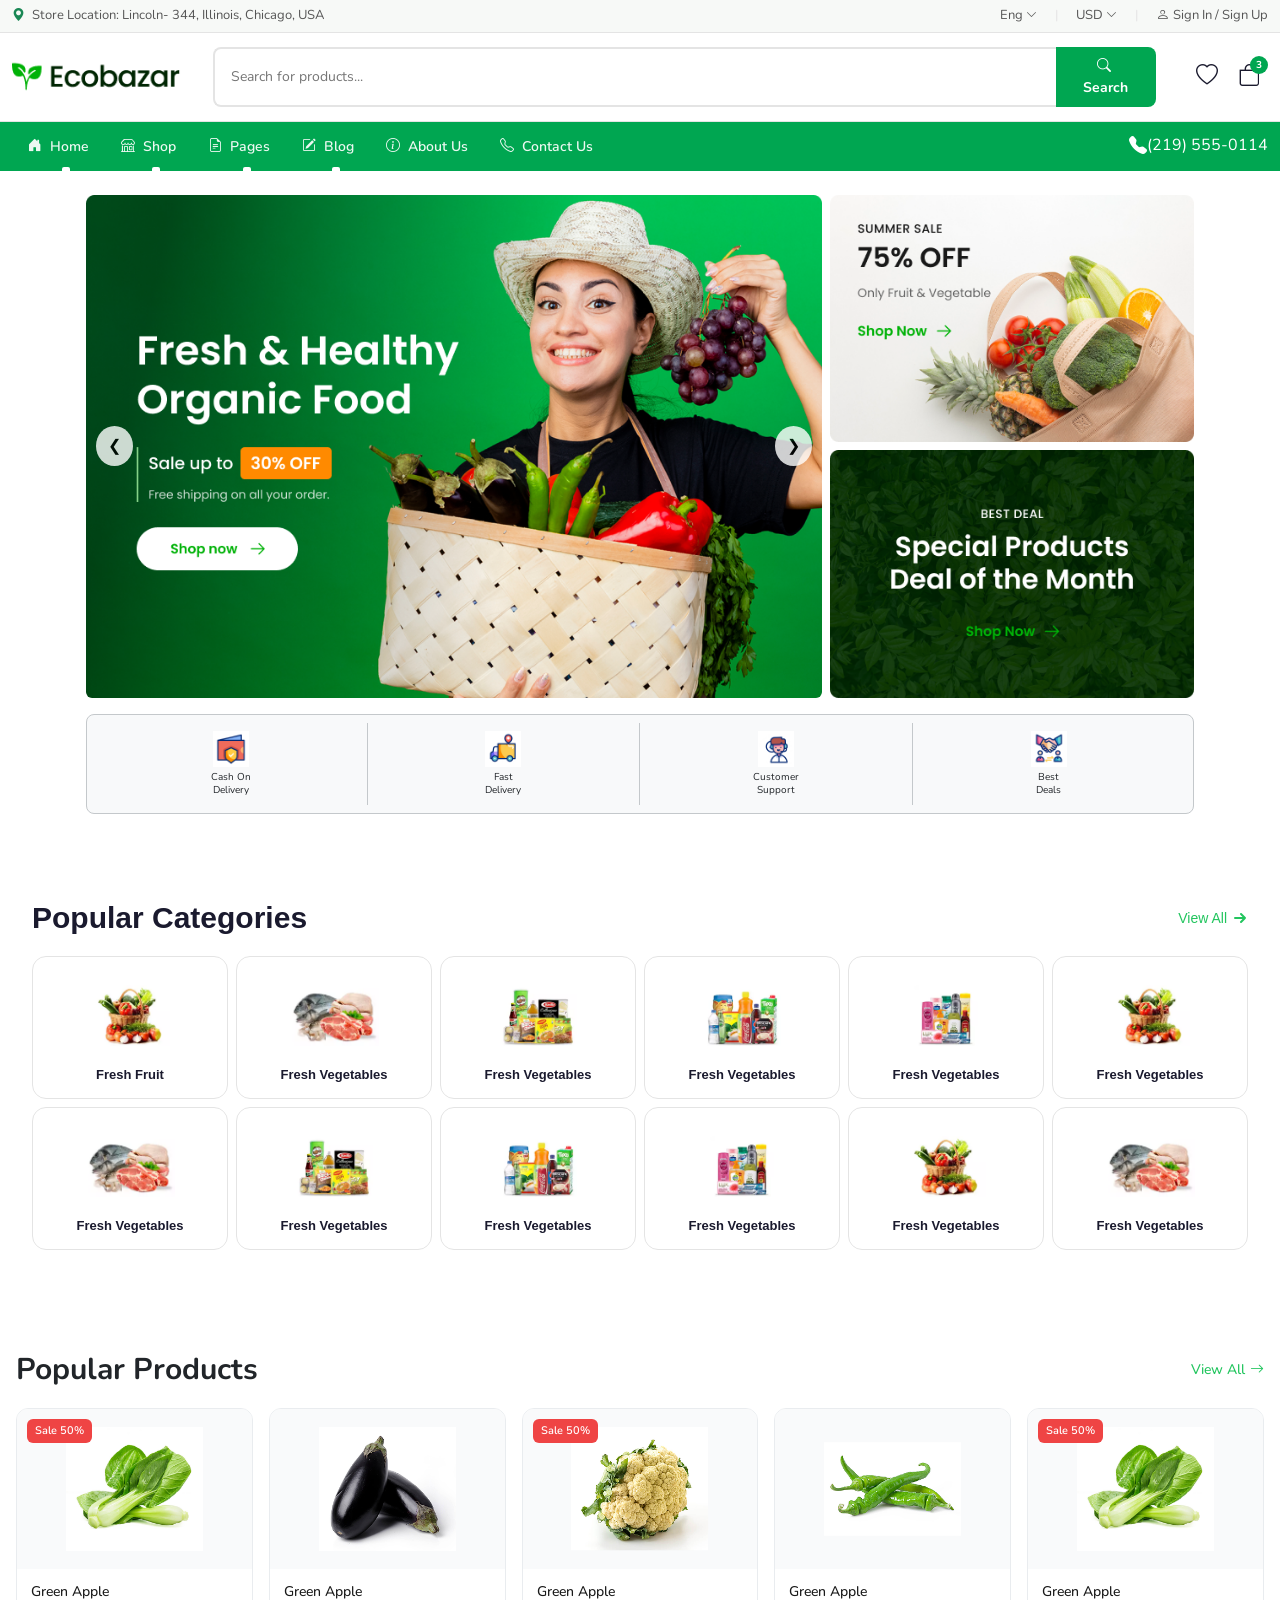
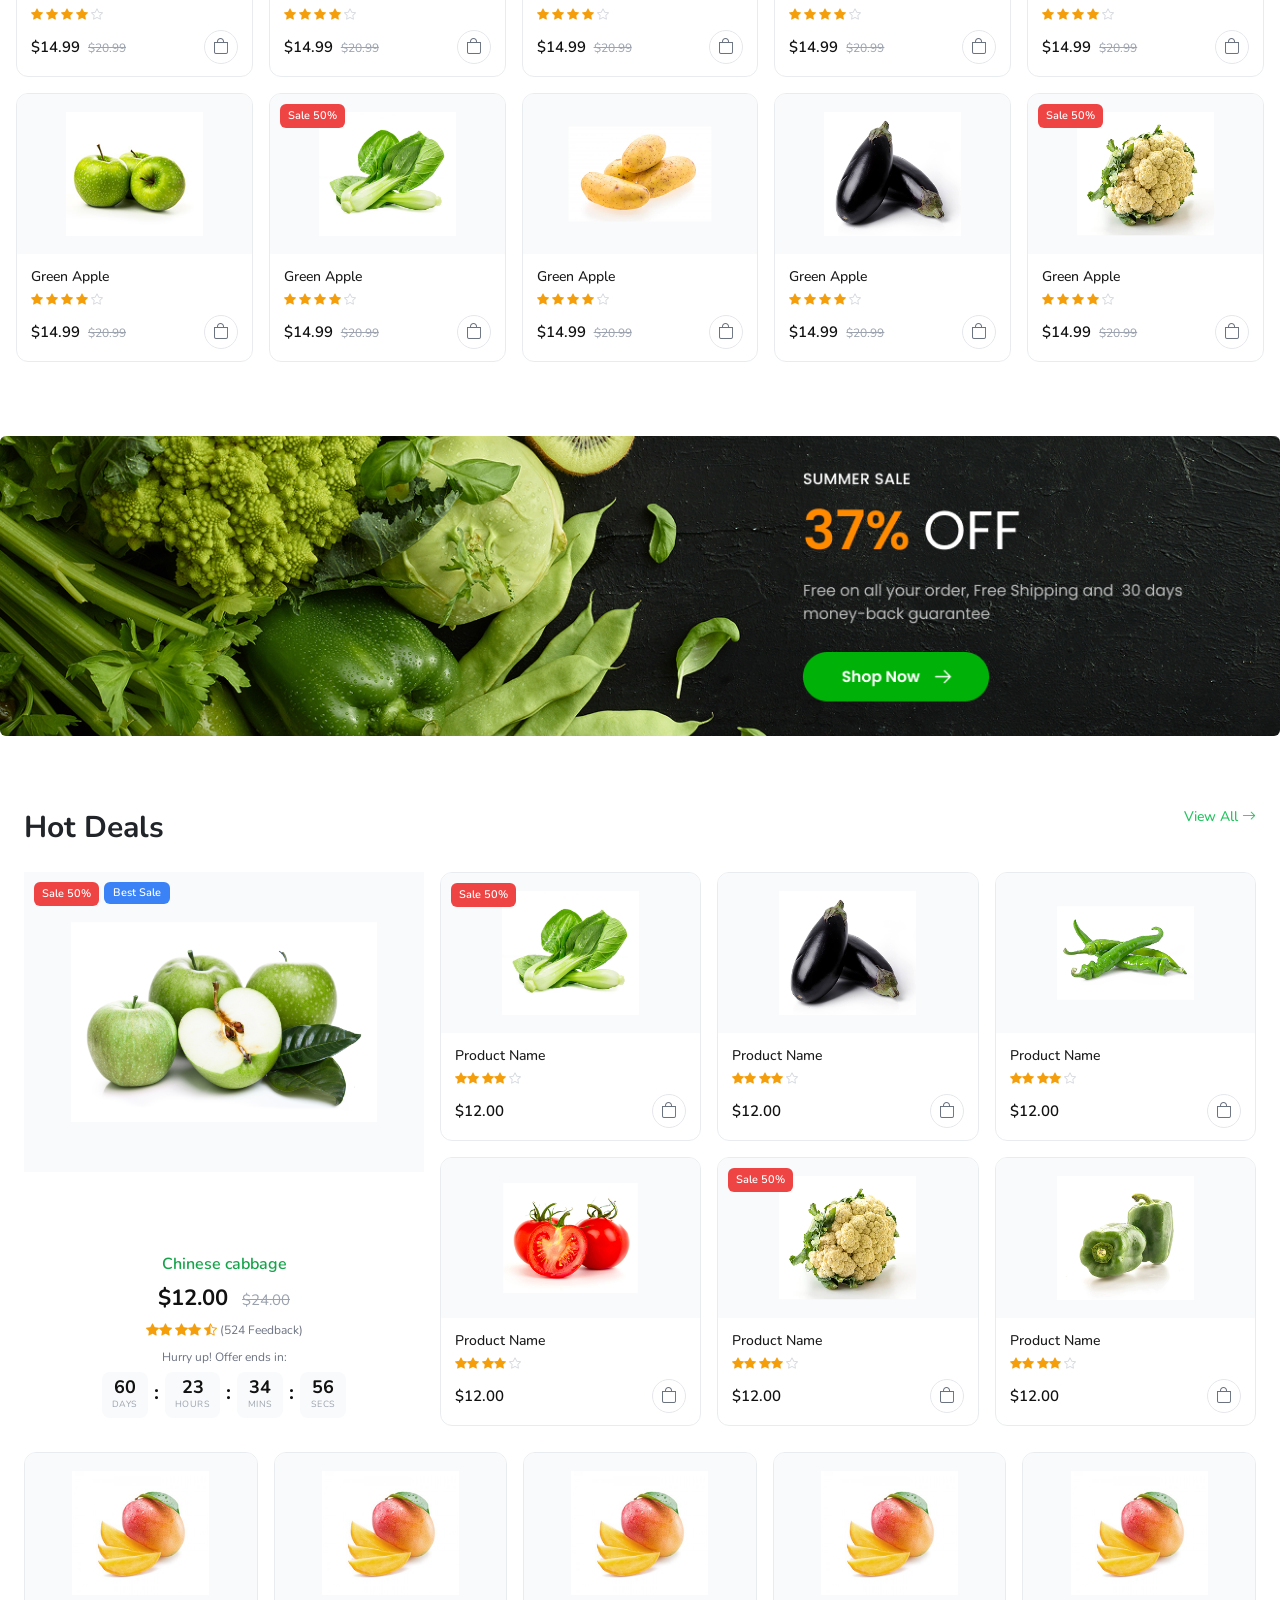
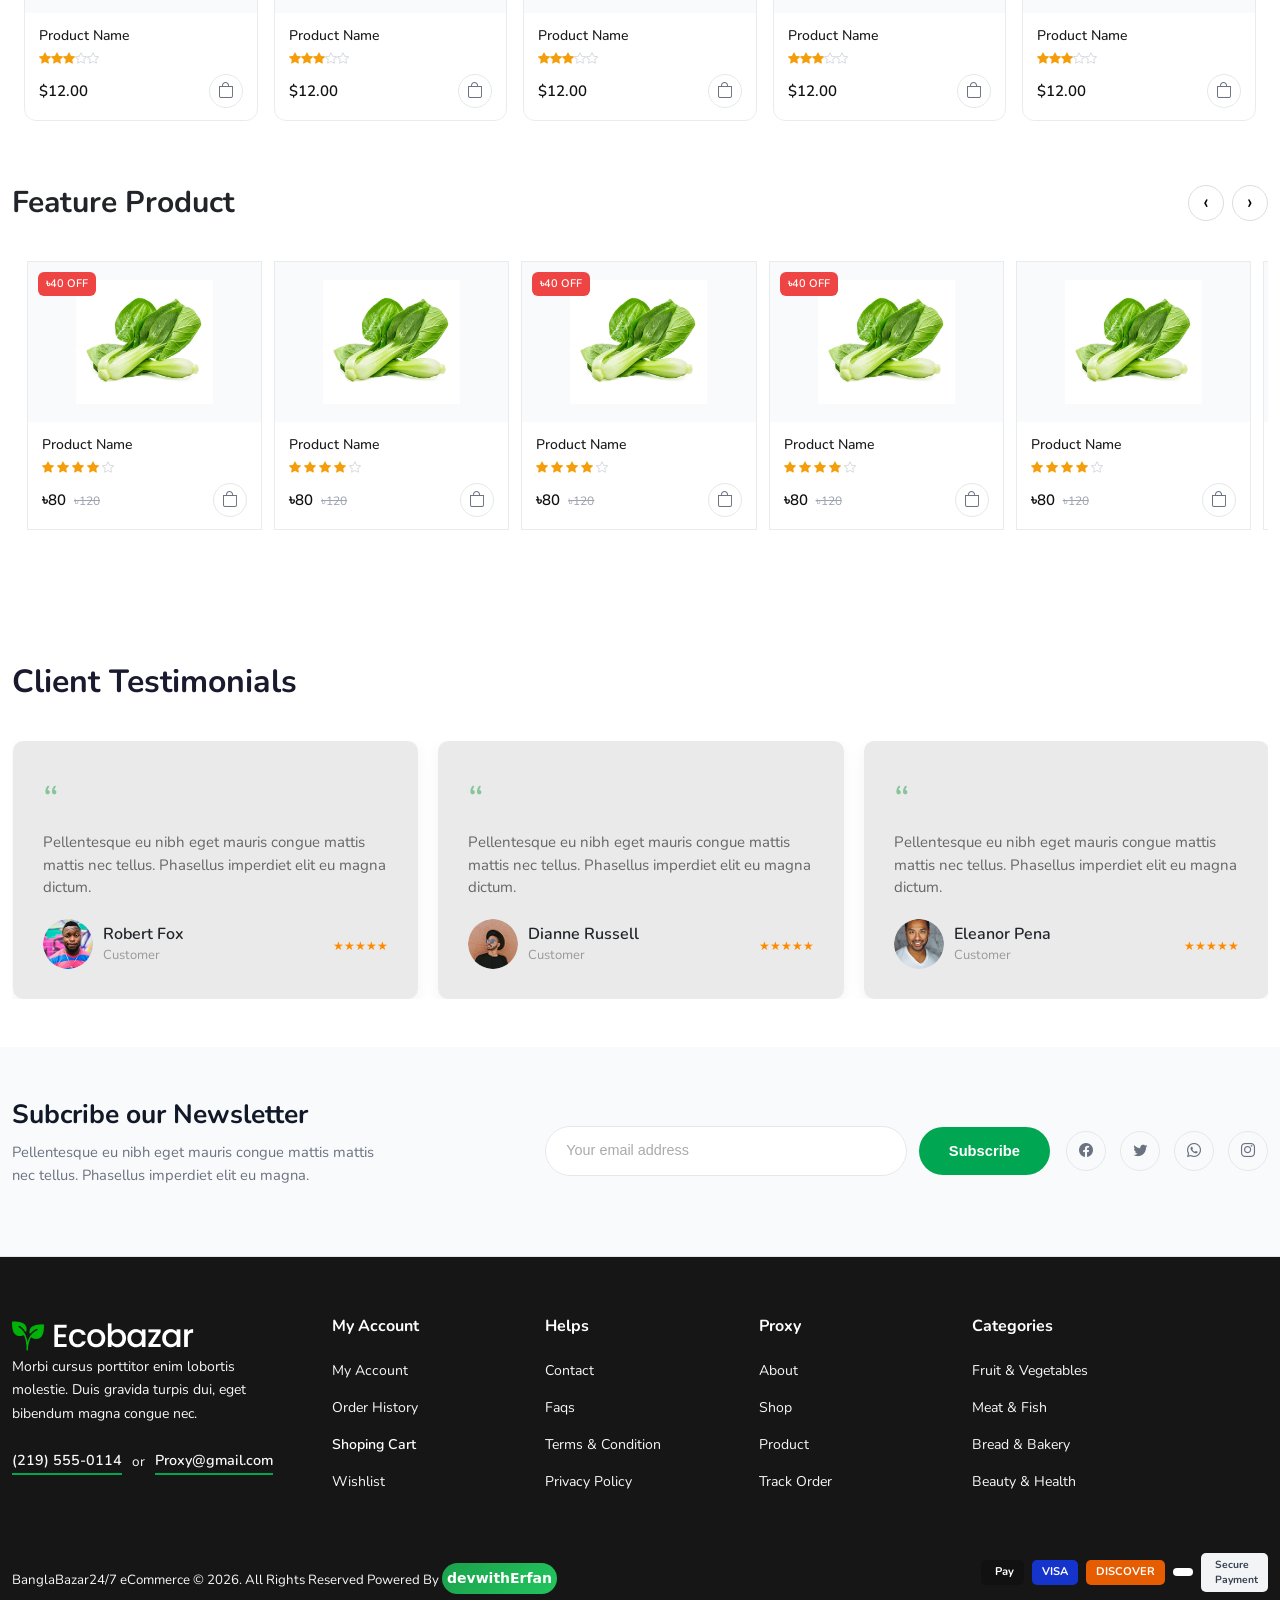
==== index.html @ 52010808 "done" ====
<!DOCTYPE html>
<html lang="en">
<head>

<meta charset="UTF-8">
<meta name="viewport" content="width=device-width, initial-scale=1.0">

<link href="https://cdn.jsdelivr.net/npm/bootstrap@5.3.2/dist/css/bootstrap.min.css" rel="stylesheet">

<link href="https://cdn.jsdelivr.net/npm/bootstrap-icons@1.11.3/font/bootstrap-icons.css" rel="stylesheet">

<link href="https://fonts.googleapis.com/css2?family=Nunito:wght@400;500;600;700;800&display=swap" rel="stylesheet"/>


<!-- Owl Carousel -->
<link rel="stylesheet" href="https://cdnjs.cloudflare.com/ajax/libs/OwlCarousel2/2.3.4/assets/owl.carousel.min.css">
<link rel="stylesheet" href="https://cdnjs.cloudflare.com/ajax/libs/OwlCarousel2/2.3.4/assets/owl.theme.default.min.css">


<link rel="stylesheet" href="./assets/css/style.css">
<link rel="stylesheet" href="./assets/css/responsive.css">
<title>BanglaBazar 24/7</title>

</head>
<body>

  <!-- preloader  -->

  <div id="preloader">
  <div class="loader">
    <img src="./assets/image/Logo.png" alt="Logo">  
    <p>Loading...</p>   
  </div>
</div>

<!-- preloader ends -->
    
    <!-- header part starts here -->
 <header>
    <!-- nav bar starts -->
<section id="navigation">
        <!-- ════════════════════════════════════════
     TOP BAR
════════════════════════════════════════ -->
<div class="topbar d-none d-md-block">
  <div class="container">
    <div class="d-flex justify-content-between align-items-center">
      <div>
        <i class="bi bi-geo-alt-fill text-success me-1"></i>
        Store Location: Lincoln- 344, Illinois, Chicago, USA
      </div>
      <div class="d-flex align-items-center gap-2">
        <a href="#">Eng <i class="bi bi-chevron-down" style="font-size:11px"></i></a>
        <span class="sep">|</span>
        <a href="#">USD <i class="bi bi-chevron-down" style="font-size:11px"></i></a>
        <span class="sep">|</span>
        <a href="#"><i class="bi bi-person me-1"></i>Sign In / Sign Up</a>
      </div>
    </div>
  </div>
</div>
 
<!-- ════════════════════════════════════════
     MIDDLE BAR
════════════════════════════════════════ -->
<div class="middlebar d-flex align-items-center justify-content-between">
  <div class="container">
    <div class="d-flex align-items-center justify-content-between gap-3">
 
      <!-- Logo -->
      <a href="#" class="logo-slot">
        <img src="./assets/image/Logo.png" height="35" alt="logo">
        <!-- Replace above div with <img src="your-logo.png" height="42"> -->
      </a>
      <div class="d-lg-none ms-auto">   <!-- এখানে ms-auto যোগ করো -->
        <button class="navbar-toggler-custom" type="button"
                data-bs-toggle="offcanvas" data-bs-target="#mobileNav">
            <i class="bi bi-list"></i>
        </button>
    </div>
 
      <!-- Search (lg+ only) -->
      <div class="search-wrap flex-grow-1 mx-3">
        <input type="text" placeholder="Search for products..."/>
        <button><i class="bi bi-search me-1"></i>Search</button>
      </div>
 
      <!-- Icons -->
      <div class="d-flex d-none d-lg-block align-items-center gap-1">
        <button class="icon-btn">
          <i class="bi bi-heart"></i>
        </button>
        <button class="icon-btn">
          <i class="bi bi-bag"></i>
          <span class="badge-dot">3</span>
        </button>
      </div>
 
    </div>
  </div>
</div>
 
<!-- ════════════════════════════════════════
     MAIN NAVBAR (desktop)
════════════════════════════════════════ -->
<nav class="main-navbar">
  <div class="container">
    <div class="d-flex align-items-center justify-content-between">
 
      <!-- Desktop nav links -->
      <ul class="nav d-none d-lg-flex">
 
        <li class="nav-item dropdown">
          <a class="nav-link  dropdown-toggle" href="#" data-bs-toggle="dropdown">
            <i class="bi bi-house-door-fill me-1"></i> Home
          </a>
          <ul class="dropdown-menu">
            <li><a class="dropdown-item" href="#"><i class="bi bi-layout-text-window"></i>Homepage v1</a></li>
            <li><a class="dropdown-item" href="#"><i class="bi bi-layout-text-window-reverse"></i>Homepage v2</a></li>
            <li><a class="dropdown-item" href="#"><i class="bi bi-grid-1x2"></i>Homepage v3</a></li>
          </ul>
        </li>
 
        <li class="nav-item dropdown">
          <a class="nav-link dropdown-toggle" href="#" data-bs-toggle="dropdown">
            <i class="bi bi-shop me-1"></i> Shop
          </a>
          <ul class="dropdown-menu">
            <li><a class="dropdown-item" href="#"><i class="bi bi-grid"></i>All Products</a></li>
            <li><a class="dropdown-item" href="#"><i class="bi bi-flower1"></i>Vegetables</a></li>
            <li><a class="dropdown-item" href="#"><i class="bi bi-egg-fried"></i>Dairy & Eggs</a></li>
            <li><a class="dropdown-item" href="#"><i class="bi bi-basket"></i>Fresh Fruits</a></li>
            <li><a class="dropdown-item" href="#"><i class="bi bi-cup-straw"></i>Beverages</a></li>
            <li><hr class="dropdown-divider"></li>
            <li><a class="dropdown-item" href="#"><i class="bi bi-tag"></i>On Sale</a></li>
          </ul>
        </li>
 
        <li class="nav-item dropdown">
          <a class="nav-link dropdown-toggle" href="#" data-bs-toggle="dropdown">
            <i class="bi bi-file-earmark-text me-1"></i> Pages
          </a>
          <ul class="dropdown-menu">
            <li><a class="dropdown-item" href="#"><i class="bi bi-person"></i>About Us</a></li>
            <li><a class="dropdown-item" href="#"><i class="bi bi-question-circle"></i>FAQ</a></li>
            <li><a class="dropdown-item" href="#"><i class="bi bi-envelope"></i>Contact</a></li>
            <li><a class="dropdown-item" href="#"><i class="bi bi-shield-check"></i>Privacy Policy</a></li>
          </ul>
        </li>
 
        <li class="nav-item dropdown">
          <a class="nav-link dropdown-toggle" href="#" data-bs-toggle="dropdown">
            <i class="bi bi-pencil-square me-1"></i> Blog
          </a>
          <ul class="dropdown-menu">
            <li><a class="dropdown-item" href="#"><i class="bi bi-journal-text"></i>Blog Grid</a></li>
            <li><a class="dropdown-item" href="#"><i class="bi bi-list-ul"></i>Blog List</a></li>
            <li><a class="dropdown-item" href="#"><i class="bi bi-file-post"></i>Single Post</a></li>
          </ul>
        </li>
 
        <li class="nav-item">
          <a class="nav-link" href="#"><i class="bi bi-info-circle me-1"></i> About Us</a>
        </li>
 
        <li class="nav-item">
          <a class="nav-link" href="#"><i class="bi bi-telephone me-1"></i> Contact Us</a>
        </li>
      </ul>
 
      <!-- Phone (desktop) -->
      <div class="nav-phone d-none d-lg-flex">
        <i class="bi bi-telephone-fill"></i>
        (219) 555-0114
      </div>
 
      <!-- Hamburger (mobile/tablet) -->
      
 
    </div>
  </div>
</nav>
 
<!-- ════════════════════════════════════════
     OFFCANVAS (mobile sidebar)
════════════════════════════════════════ -->
<div class="offcanvas offcanvas-start" tabindex="-1" id="mobileNav">
  <div class="offcanvas-header">
    <img src="./assets/image/Logo.png" alt="">
    <button type="button" class="btn-close" data-bs-dismiss="offcanvas"></button>
  </div>
  <div class="offcanvas-body">
 
    <!-- Mobile search -->
    <div class="p-3 border-bottom">
      <div class="d-flex">
        <input type="text" class="form-control" placeholder="Search products..."/>
        <button class="btn ms-2" style="background:var(--green);color:#fff;">
          <i class="bi bi-search"></i>
        </button>
      </div>
    </div>
 
    <nav class="d-flex flex-column">
 
      <!-- Home -->
      <a class="nav-link" data-bs-toggle="collapse" href="#mob-home">
        <span><i class="bi bi-house-door-fill me-2 text-success"></i>Home</span>
        <i class="bi bi-chevron-down arrow"></i>
      </a>
      <div class="collapse" id="mob-home">
        <a class="dropdown-item" href="#">Homepage v1</a>
        <a class="dropdown-item" href="#">Homepage v2</a>
        <a class="dropdown-item" href="#">Homepage v3</a>
      </div>
 
      <!-- Shop -->
      <a class="nav-link" data-bs-toggle="collapse" href="#mob-shop">
        <span><i class="bi bi-shop me-2 text-success"></i>Shop</span>
        <i class="bi bi-chevron-down arrow"></i>
      </a>
      <div class="collapse" id="mob-shop">
        <a class="dropdown-item" href="#">All Products</a>
        <a class="dropdown-item" href="#">Vegetables</a>
        <a class="dropdown-item" href="#">Dairy & Eggs</a>
        <a class="dropdown-item" href="#">Fresh Fruits</a>
        <a class="dropdown-item" href="#">Beverages</a>
        <a class="dropdown-item" href="#">On Sale</a>
      </div>
 
      <!-- Pages -->
      <a class="nav-link" data-bs-toggle="collapse" href="#mob-pages">
        <span><i class="bi bi-file-earmark-text me-2 text-success"></i>Pages</span>
        <i class="bi bi-chevron-down arrow"></i>
      </a>
      <div class="collapse" id="mob-pages">
        <a class="dropdown-item" href="#">About Us</a>
        <a class="dropdown-item" href="#">FAQ</a>
        <a class="dropdown-item" href="#">Contact</a>
        <a class="dropdown-item" href="#">Privacy Policy</a>
      </div>
 
      <!-- Blog -->
      <a class="nav-link" data-bs-toggle="collapse" href="#mob-blog">
        <span><i class="bi bi-pencil-square me-2 text-success"></i>Blog</span>
        <i class="bi bi-chevron-down arrow"></i>
      </a>
      <div class="collapse" id="mob-blog">
        <a class="dropdown-item" href="#">Blog Grid</a>
        <a class="dropdown-item" href="#">Blog List</a>
        <a class="dropdown-item" href="#">Single Post</a>
      </div>
 
      <a class="nav-link" href="#">
        <span><i class="bi bi-info-circle me-2 text-success"></i>About Us</span>
      </a>
 
      <a class="nav-link" href="#">
        <span><i class="bi bi-telephone me-2 text-success"></i>Contact Us</span>
      </a>
 
    </nav>
 
    <!-- Phone bottom -->
    <div class="offcanvas-phone">
      <i class="bi bi-telephone-fill"></i> (219) 555-0114
    </div>
 
  </div>
</div>
</section>

    <!-- nav bar ends  -->
 </header>
    <!-- header part ends here -->

    <!-- main part starts -->
     <main>
      <!-- hero section  -->
      <section id="heroBanner" class="py-2 mt-3">
  <div class="container-fluid container-md px-2 px-md-3">
    <div class="row g-2">

      <!-- MAIN SLIDER -->
      <div class="col-12 col-md-8">
        <div class="main-slider position-relative overflow-hidden rounded">
          <div class="slides position-relative w-100 h-100">

            <!-- Slide 1 -->
            <div class="slide active">
              <img src="./assets/image/Bannar Big.png" class="w-100 d-block" alt="">
            </div>

            <!-- Slide 2 -->
            <div class="slide">
              <img src="./assets/image/Bannar.png" class="w-100 d-block" alt="">
            </div>

            <!-- Slide 3 -->
            <div class="slide">
              <img src="./assets/image/Bannar (1).png" class="w-100 d-block" alt="">
            </div>

          </div>

          <!-- Arrows -->
          <button class="slider-prev">&#10094;</button>
          <button class="slider-next">&#10095;</button>

        </div>
      </div>

      <!-- SIDE BANNERS -->
      <div class="col-12 col-md-4">
        <div class="row g-2 h-100">

          <div class="col-6 col-md-12">
            <img src="assets/image/Bannar.png" class="w-100 h-100 rounded object-fit-cover" alt="">
          </div>

          <div class="col-6 col-md-12">
            <img src="assets/image/Bannar (1).png" class="w-100 h-100 rounded object-fit-cover" alt="">
          </div>

        </div>
      </div>

    </div>

    <!-- FEATURES BAR -->
    <div class="bg-light border border-secondary-subtle rounded-3 mt-3 p-2">
      <div class="row text-center g-0">

        <div class="col-3 border-end border-secondary-subtle d-flex flex-column align-items-center justify-content-center py-2 px-1">
          <img src="./assets/gif/wallet-security.gif" alt="" class="mb-1" style="width: 36px; height: 36px; object-fit: contain;">
          <p class="mb-0 text-dark" style="font-size: 10px; line-height: 1.3;">Cash On<br>Delivery</p>
        </div>

        <div class="col-3 border-end border-secondary-subtle d-flex flex-column align-items-center justify-content-center py-2 px-1">
          <img src="./assets/gif/truck.gif" alt="" class="mb-1" style="width: 36px; height: 36px; object-fit: contain;">
          <p class="mb-0 text-dark" style="font-size: 10px; line-height: 1.3;">Fast<br>Delivery</p>
        </div>

        <div class="col-3 border-end border-secondary-subtle d-flex flex-column align-items-center justify-content-center py-2 px-1">
          <img src="./assets/gif/helpdesk.gif" alt="" class="mb-1" style="width: 36px; height: 36px; object-fit: contain;">
          <p class="mb-0 text-dark" style="font-size: 10px; line-height: 1.3;">Customer<br>Support</p>
        </div>

        <div class="col-3 d-flex flex-column align-items-center justify-content-center py-2 px-1">
          <img src="./assets/gif/deal.gif" alt="" class="mb-1" style="width: 36px; height: 36px; object-fit: contain;">
          <p class="mb-0 text-dark" style="font-size: 10px; line-height: 1.3;">Best<br>Deals</p>
        </div>

      </div>
    </div>

  </div>
</section>
      <!-- end of hero section -->

      <!-- categories part starts -->
       <section>
   <div class="container">
    <div class="section-wrapper">
  <div class="section-header">
    <h2 class="section-title">Popular Categories</h2>
    <a href="#" class="view-all">
      View All
      <svg width="16" height="16" viewBox="0 0 16 16" fill="none">
        <path d="M3 8h10M9 4l4 4-4 4" stroke="currentColor" stroke-width="2" stroke-linecap="round" stroke-linejoin="round"/>
      </svg>
    </a>
  </div>

  <div class="row g-2">
  <div class="col-6 col-md-3 col-lg-2 cat-col">
      <div class="cat-card">
        <div class="img-box">
          <img src="./assets/image/image 1 (1).png" alt="Fresh Fruit">
        </div>
        <span class="cat-name">Fresh Fruit</span>
      </div>
    </div>

  <div class="col-6 col-md-3 col-lg-2 cat-col">
      <div class="cat-card">
        <div class="img-box">
          <img src="./assets/image/image 1 (2).png" alt="Fresh Vegetables">
        </div>
        <span class="cat-name">Fresh Vegetables</span>
      </div>
    </div>

  <div class="col-6 col-md-3 col-lg-2 cat-col">
      <div class="cat-card">
        <div class="img-box">
          <img src="./assets/image/image 1 (3).png" alt="Fresh Vegetables">
        </div>
        <span class="cat-name">Fresh Vegetables</span>
      </div>
    </div>

  <div class="col-6 col-md-3 col-lg-2 cat-col">
      <div class="cat-card">
        <div class="img-box">
          <img src="./assets/image/image 1 (4).png" alt="Fresh Vegetables">
        </div>
        <span class="cat-name">Fresh Vegetables</span>
      </div>
    </div>

  <div class="col-6 col-md-3 col-lg-2 cat-col">
      <div class="cat-card">
        <div class="img-box">
          <img src="./assets/image/image 1 (5).png" alt="Fresh Vegetables">
        </div>
        <span class="cat-name">Fresh Vegetables</span>
      </div>
    </div>

  <div class="col-6 col-md-3 col-lg-2 cat-col">
      <div class="cat-card">
        <div class="img-box">
          <img src="./assets/image/image 1 (1).png" alt="Fresh Vegetables">
        </div>
        <span class="cat-name">Fresh Vegetables</span>
      </div>
    </div>

  <div class="col-6 col-md-3 col-lg-2 cat-col">
      <div class="cat-card">
        <div class="img-box">
          <img src="./assets/image/image 1 (2).png" alt="Fresh Vegetables">
        </div>
        <span class="cat-name">Fresh Vegetables</span>
      </div>
    </div>

  <div class="col-6 col-md-3 col-lg-2 cat-col">
      <div class="cat-card">
        <div class="img-box">
          <img src="./assets/image/image 1 (3).png" alt="Fresh Vegetables">
        </div>
        <span class="cat-name">Fresh Vegetables</span>
      </div>
    </div>

  <div class="col-6 col-md-3 col-lg-2 cat-col">
      <div class="cat-card">
        <div class="img-box">
          <img src="./assets/image/image 1 (4).png" alt="Fresh Vegetables">
        </div>
        <span class="cat-name">Fresh Vegetables</span>
      </div>
    </div>

  <div class="col-6 col-md-3 col-lg-2 cat-col">
      <div class="cat-card">
        <div class="img-box">
          <img src="./assets/image/image 1 (5).png" alt="Fresh Vegetables">
        </div>
        <span class="cat-name">Fresh Vegetables</span>
      </div>
    </div>

  <div class="col-6 col-md-3 col-lg-2 cat-col">
      <div class="cat-card">
        <div class="img-box">
          <img src="./assets/image/image 1 (1).png" alt="Fresh Vegetables">
        </div>
        <span class="cat-name">Fresh Vegetables</span>
      </div>
    </div>

  <div class="col-6 col-md-3 col-lg-2 cat-col">
      <div class="cat-card">
        <div class="img-box">
          <img src="./assets/image/image 1 (2).png" alt="Fresh Vegetables">
        </div>
        <span class="cat-name">Fresh Vegetables</span>
      </div>
    </div>
  </div>
</div>
   </div>
       </section>
      <!-- categories part ends -->

  <!-- populer parts html -->
<section id="populer">
<div class="container px-3 py-4">
  <div class="section-header">
    <h2 style="font-size:30px; font-weight:700; margin:0;">Popular Products</h2>
    <a href="#" class="view-all">View All <i class="bi bi-arrow-right"></i></a>
  </div>

  <!-- row-cols-2 = mobile e 2 column, md e 3, lg e 5 -->
  <div class="row row-cols-2 row-cols-md-3 row-cols-lg-5 g-3">

    <!-- একটি card এর template — বাকিগুলো copy করে নাম/price/img বদলাও -->
    <div class="col">
      <div class="product-card h-100">
        <!-- Sale badge (optional) -->
        <div class="sale-badge">Sale 50%</div>

        <div class="product-img-wrap">
          <!-- Overlay: top-right থেকে slide করে আসবে -->
          <div class="img-overlay">
            <div class="overlay-icons">
              <button title="Wishlist"><i class="bi bi-heart"></i></button>
              <button title="Quick View"><i class="bi bi-eye"></i></button>
            </div>
          </div>
          <!-- img src এখানে বসাও -->
          <img src="./assets/image/Product Image (1).png" alt="Product Name">
        </div>

        <div class="card-body-custom">
          <div class="product-name">Green Apple</div>
          <div class="stars">
            <i class="bi bi-star-fill"></i>
            <i class="bi bi-star-fill"></i>
            <i class="bi bi-star-fill"></i>
            <i class="bi bi-star-fill"></i>
            <i class="bi bi-star empty"></i>
          </div>
          <div class="price-row">
            <div>
              <span class="price-main">$14.99</span>
              <span class="price-old">$20.99</span>
            </div>
            <button class="cart-btn"><i class="bi bi-bag"></i></button>
          </div>
        </div>
      </div>
    </div>

     <div class="col">
      <div class="product-card h-100">
        <div class="product-img-wrap">
          <!-- Overlay: top-right থেকে slide করে আসবে -->
          <div class="img-overlay">
            <div class="overlay-icons">
              <button title="Wishlist"><i class="bi bi-heart"></i></button>
              <button title="Quick View"><i class="bi bi-eye"></i></button>
            </div>
          </div>
          <!-- img src এখানে বসাও -->
          <img src="./assets/image/Product Image (2).png" alt="Product Name">
        </div>

        <div class="card-body-custom">
          <div class="product-name">Green Apple</div>
          <div class="stars">
            <i class="bi bi-star-fill"></i>
            <i class="bi bi-star-fill"></i>
            <i class="bi bi-star-fill"></i>
            <i class="bi bi-star-fill"></i>
            <i class="bi bi-star empty"></i>
          </div>
          <div class="price-row">
            <div>
              <span class="price-main">$14.99</span>
              <span class="price-old">$20.99</span>
            </div>
            <button class="cart-btn"><i class="bi bi-bag"></i></button>
          </div>
        </div>
      </div>
    </div>

     <div class="col">
      <div class="product-card h-100">
        <!-- Sale badge (optional) -->
        <div class="sale-badge">Sale 50%</div>

        <div class="product-img-wrap">
          <!-- Overlay: top-right থেকে slide করে আসবে -->
          <div class="img-overlay">
            <div class="overlay-icons">
              <button title="Wishlist"><i class="bi bi-heart"></i></button>
              <button title="Quick View"><i class="bi bi-eye"></i></button>
            </div>
          </div>
          <!-- img src এখানে বসাও -->
          <img src="./assets/image/Product Image (3).png" alt="Product Name">
        </div>

        <div class="card-body-custom">
          <div class="product-name">Green Apple</div>
          <div class="stars">
            <i class="bi bi-star-fill"></i>
            <i class="bi bi-star-fill"></i>
            <i class="bi bi-star-fill"></i>
            <i class="bi bi-star-fill"></i>
            <i class="bi bi-star empty"></i>
          </div>
          <div class="price-row">
            <div>
              <span class="price-main">$14.99</span>
              <span class="price-old">$20.99</span>
            </div>
            <button class="cart-btn"><i class="bi bi-bag"></i></button>
          </div>
        </div>
      </div>
    </div>

     <div class="col">
      <div class="product-card h-100">
      
        <div class="product-img-wrap">
          <!-- Overlay: top-right থেকে slide করে আসবে -->
          <div class="img-overlay">
            <div class="overlay-icons">
              <button title="Wishlist"><i class="bi bi-heart"></i></button>
              <button title="Quick View"><i class="bi bi-eye"></i></button>
            </div>
          </div>
          <!-- img src এখানে বসাও -->
          <img src="./assets/image/Product Image (4).png" alt="Product Name">
        </div>

        <div class="card-body-custom">
          <div class="product-name">Green Apple</div>
          <div class="stars">
            <i class="bi bi-star-fill"></i>
            <i class="bi bi-star-fill"></i>
            <i class="bi bi-star-fill"></i>
            <i class="bi bi-star-fill"></i>
            <i class="bi bi-star empty"></i>
          </div>
          <div class="price-row">
            <div>
              <span class="price-main">$14.99</span>
              <span class="price-old">$20.99</span>
            </div>
            <button class="cart-btn"><i class="bi bi-bag"></i></button>
          </div>
        </div>
      </div>
    </div>

     <div class="col">
      <div class="product-card h-100">
        <!-- Sale badge (optional) -->
        <div class="sale-badge">Sale 50%</div>

        <div class="product-img-wrap">
          <!-- Overlay: top-right থেকে slide করে আসবে -->
          <div class="img-overlay">
            <div class="overlay-icons">
              <button title="Wishlist"><i class="bi bi-heart"></i></button>
              <button title="Quick View"><i class="bi bi-eye"></i></button>
            </div>
          </div>
          <!-- img src এখানে বসাও -->
          <img src="./assets/image/Product Image (1).png" alt="Product Name">
        </div>

        <div class="card-body-custom">
          <div class="product-name">Green Apple</div>
          <div class="stars">
            <i class="bi bi-star-fill"></i>
            <i class="bi bi-star-fill"></i>
            <i class="bi bi-star-fill"></i>
            <i class="bi bi-star-fill"></i>
            <i class="bi bi-star empty"></i>
          </div>
          <div class="price-row">
            <div>
              <span class="price-main">$14.99</span>
              <span class="price-old">$20.99</span>
            </div>
            <button class="cart-btn"><i class="bi bi-bag"></i></button>
          </div>
        </div>
      </div>
    </div>

     <div class="col">
      <div class="product-card h-100">
        <!-- Sale badge (optional) -->
        
        <div class="product-img-wrap">
          <!-- Overlay: top-right থেকে slide করে আসবে -->
          <div class="img-overlay">
            <div class="overlay-icons">
              <button title="Wishlist"><i class="bi bi-heart"></i></button>
              <button title="Quick View"><i class="bi bi-eye"></i></button>
            </div>
          </div>
          <!-- img src এখানে বসাও -->
          <img src="./assets/image/Product Image.png" alt="Product Name">
        </div>

        <div class="card-body-custom">
          <div class="product-name">Green Apple</div>
          <div class="stars">
            <i class="bi bi-star-fill"></i>
            <i class="bi bi-star-fill"></i>
            <i class="bi bi-star-fill"></i>
            <i class="bi bi-star-fill"></i>
            <i class="bi bi-star empty"></i>
          </div>
          <div class="price-row">
            <div>
              <span class="price-main">$14.99</span>
              <span class="price-old">$20.99</span>
            </div>
            <button class="cart-btn"><i class="bi bi-bag"></i></button>
          </div>
        </div>
      </div>
    </div>

     <div class="col">
      <div class="product-card h-100">
        <!-- Sale badge (optional) -->
        <div class="sale-badge">Sale 50%</div>

        <div class="product-img-wrap">
          <!-- Overlay: top-right থেকে slide করে আসবে -->
          <div class="img-overlay">
            <div class="overlay-icons">
              <button title="Wishlist"><i class="bi bi-heart"></i></button>
              <button title="Quick View"><i class="bi bi-eye"></i></button>
            </div>
          </div>
          <!-- img src এখানে বসাও -->
          <img src="./assets/image/Product Image (1).png" alt="Product Name">
        </div>

        <div class="card-body-custom">
          <div class="product-name">Green Apple</div>
          <div class="stars">
            <i class="bi bi-star-fill"></i>
            <i class="bi bi-star-fill"></i>
            <i class="bi bi-star-fill"></i>
            <i class="bi bi-star-fill"></i>
            <i class="bi bi-star empty"></i>
          </div>
          <div class="price-row">
            <div>
              <span class="price-main">$14.99</span>
              <span class="price-old">$20.99</span>
            </div>
            <button class="cart-btn"><i class="bi bi-bag"></i></button>
          </div>
        </div>
      </div>
    </div>

     <div class="col">
      <div class="product-card h-100">
        
    
        <div class="product-img-wrap">
          <!-- Overlay: top-right থেকে slide করে আসবে -->
          <div class="img-overlay">
            <div class="overlay-icons">
              <button title="Wishlist"><i class="bi bi-heart"></i></button>
              <button title="Quick View"><i class="bi bi-eye"></i></button>
            </div>
          </div>
          <!-- img src এখানে বসাও -->
          <img src="./assets/image/Image.png" alt="Product Name">
        </div>

        <div class="card-body-custom">
          <div class="product-name">Green Apple</div>
          <div class="stars">
            <i class="bi bi-star-fill"></i>
            <i class="bi bi-star-fill"></i>
            <i class="bi bi-star-fill"></i>
            <i class="bi bi-star-fill"></i>
            <i class="bi bi-star empty"></i>
          </div>
          <div class="price-row">
            <div>
              <span class="price-main">$14.99</span>
              <span class="price-old">$20.99</span>
            </div>
            <button class="cart-btn"><i class="bi bi-bag"></i></button>
          </div>
        </div>
      </div>
    </div>

     <div class="col">
      <div class="product-card h-100">

        <div class="product-img-wrap">
          <!-- Overlay: top-right থেকে slide করে আসবে -->
          <div class="img-overlay">
            <div class="overlay-icons">
              <button title="Wishlist"><i class="bi bi-heart"></i></button>
              <button title="Quick View"><i class="bi bi-eye"></i></button>
            </div>
          </div>
          <!-- img src এখানে বসাও -->
          <img src="./assets/image/Product Image (2).png" alt="Product Name">
        </div>

        <div class="card-body-custom">
          <div class="product-name">Green Apple</div>
          <div class="stars">
            <i class="bi bi-star-fill"></i>
            <i class="bi bi-star-fill"></i>
            <i class="bi bi-star-fill"></i>
            <i class="bi bi-star-fill"></i>
            <i class="bi bi-star empty"></i>
          </div>
          <div class="price-row">
            <div>
              <span class="price-main">$14.99</span>
              <span class="price-old">$20.99</span>
            </div>
            <button class="cart-btn"><i class="bi bi-bag"></i></button>
          </div>
        </div>
      </div>
    </div>

     <div class="col">
      <div class="product-card h-100">
        <!-- Sale badge (optional) -->
        <div class="sale-badge">Sale 50%</div>

        <div class="product-img-wrap">
          <!-- Overlay: top-right থেকে slide করে আসবে -->
          <div class="img-overlay">
            <div class="overlay-icons">
              <button title="Wishlist"><i class="bi bi-heart"></i></button>
              <button title="Quick View"><i class="bi bi-eye"></i></button>
            </div>
          </div>
          <!-- img src এখানে বসাও -->
          <img src="./assets/image/Product Image (3).png" alt="Product Name">
        </div>

        <div class="card-body-custom">
          <div class="product-name">Green Apple</div>
          <div class="stars">
            <i class="bi bi-star-fill"></i>
            <i class="bi bi-star-fill"></i>
            <i class="bi bi-star-fill"></i>
            <i class="bi bi-star-fill"></i>
            <i class="bi bi-star empty"></i>
          </div>
          <div class="price-row">
            <div>
              <span class="price-main">$14.99</span>
              <span class="price-old">$20.99</span>
            </div>
            <button class="cart-btn"><i class="bi bi-bag"></i></button>
          </div>
        </div>
      </div>
    </div>

  </div>
</div>
</section>

  <!-- populer part ends -->

  <!-- discount banner starts -->
<section id="discountBanner">
  <div class="container">
    <div class="row">
      <div class="discountBnr">
  
      </div>  
    </div>
  </div>

</section>
  <!-- discount banner ends -->

  <!-- hot deals starts -->
 <section id="hotDeals">
  <div class="container" style= padding:24px 16px;">
  <!-- Header -->
  <div style="display:flex; align-items:center; justify-content:space-between; margin-bottom:18px;">
    <h2 style="font-size:30px; font-weight:700; margin-top:30px;">Hot Deals</h2>
    <a href="#" style="color:#22c55e; font-size:14px; font-weight:500; text-decoration:none;">
      View All <i class="bi bi-arrow-right"></i>
    </a>
  </div>

  <div class="row g-3">

    <!-- FEATURED BIG CARD: col-12 mobile, col-6 md, col-4 lg -->
    <div class="col-12 col-md-6 col-lg-4">
      <div class="featured-card">
        <div class="sale-badge">Sale 50%</div>
        <div class="best-badge">Best Sale</div>
        <div class="featured-img-wrap">
          <img src="./assets/image/bigApple.png" alt="Featured Product">
        </div>
        <div class="featured-action-row">
          <button class="icon-btn"><i class="bi bi-heart"></i></button>
          <button class="add-to-cart-btn">
            <i class="bi bi-bag"></i> Add to Cart
          </button>
          <button class="icon-btn"><i class="bi bi-eye"></i></button>
        </div>
        <div class="featured-info">
          <div class="name">Chinese cabbage</div>
          <div class="prices">$12.00 <span class="old">$24.00</span></div>
          <div class="feedback">
            <i class="bi bi-star-fill"></i><i class="bi bi-star-fill"></i>
            <i class="bi bi-star-fill"></i><i class="bi bi-star-fill"></i>
            <i class="bi bi-star-half"></i>
            <span>(524 Feedback)</span>
          </div>
          <div class="hurry">Hurry up! Offer ends in:</div>
          <div class="countdown">
            <div class="cd-box"><span class="num" id="cd-days">01</span><span class="lbl">Days</span></div>
            <span class="cd-sep">:</span>
            <div class="cd-box"><span class="num" id="cd-hours">23</span><span class="lbl">Hours</span></div>
            <span class="cd-sep">:</span>
            <div class="cd-box"><span class="num" id="cd-mins">34</span><span class="lbl">Mins</span></div>
            <span class="cd-sep">:</span>
            <div class="cd-box"><span class="num" id="cd-secs">57</span><span class="lbl">Secs</span></div>
          </div>
        </div>
      </div>
    </div>

    <!-- RIGHT GRID: 6 small cards -->
    <div class="col-12 col-md-6 col-lg-8">
      <div class="row g-3">

        <!-- Card template — 6 বার repeat করো name/price/img বদলে -->
        <div class="col-6 col-lg-4">
          <div class="hotProduct-card">
             <div class="sale-badge">Sale 50%</div>
            <div class="product-img-wrap">
              <div class="img-overlay">
                <div class="overlay-icons">
                  <button><i class="bi bi-heart"></i></button>
                  <button><i class="bi bi-eye"></i></button>
                </div>
              </div>
              <img src="./assets/image/Product Image (1).png" alt="Product">
            </div>
            <div class="card-body-custom">
              <div class="product-name">Product Name</div>
              <div class="stars">
                <i class="bi bi-star-fill"></i><i class="bi bi-star-fill"></i>
                <i class="bi bi-star-fill"></i><i class="bi bi-star-fill"></i>
                <i class="bi bi-star empty"></i>
              </div>
              <div class="price-row">
                <span class="price-main">$12.00</span>
                <button class="cart-btn"><i class="bi bi-bag"></i></button>
              </div>
            </div>
          </div>
        </div>
        
        <div class="col-6 col-lg-4">
          <div class="hotProduct-card">
            <div class="product-img-wrap">
              <div class="img-overlay">
                <div class="overlay-icons">
                  <button><i class="bi bi-heart"></i></button>
                  <button><i class="bi bi-eye"></i></button>
                </div>
              </div>
              <img src="./assets/image/Product Image (2).png" alt="Product">
            </div>
            <div class="card-body-custom">
              <div class="product-name">Product Name</div>
              <div class="stars">
                <i class="bi bi-star-fill"></i><i class="bi bi-star-fill"></i>
                <i class="bi bi-star-fill"></i><i class="bi bi-star-fill"></i>
                <i class="bi bi-star empty"></i>
              </div>
              <div class="price-row">
                <span class="price-main">$12.00</span>
                <button class="cart-btn"><i class="bi bi-bag"></i></button>
              </div>
            </div>
          </div>
        </div>
        <div class="col-6 col-lg-4">
          <div class="hotProduct-card">
            <div class="product-img-wrap">
              <div class="img-overlay">
                <div class="overlay-icons">
                  <button><i class="bi bi-heart"></i></button>
                  <button><i class="bi bi-eye"></i></button>
                </div>
              </div>
              <img src="./assets/image/Product Image (4).png" alt="Product">
            </div>
            <div class="card-body-custom">
              <div class="product-name">Product Name</div>
              <div class="stars">
                <i class="bi bi-star-fill"></i><i class="bi bi-star-fill"></i>
                <i class="bi bi-star-fill"></i><i class="bi bi-star-fill"></i>
                <i class="bi bi-star empty"></i>
              </div>
              <div class="price-row">
                <span class="price-main">$12.00</span>
                <button class="cart-btn"><i class="bi bi-bag"></i></button>
              </div>
            </div>
          </div>
        </div>

        <div class="col-6 col-lg-4">
          <div class="hotProduct-card">
            
            <div class="product-img-wrap">
              <div class="img-overlay">
                <div class="overlay-icons">
                  <button><i class="bi bi-heart"></i></button>
                  <button><i class="bi bi-eye"></i></button>
                </div>
              </div>
              <img src="./assets/image/hotProduct1 (1).png" alt="Product">
            </div>
            <div class="card-body-custom">
              <div class="product-name">Product Name</div>
              <div class="stars">
                <i class="bi bi-star-fill"></i><i class="bi bi-star-fill"></i>
                <i class="bi bi-star-fill"></i><i class="bi bi-star-fill"></i>
                <i class="bi bi-star empty"></i>
              </div>
              <div class="price-row">
                <span class="price-main">$12.00</span>
                <button class="cart-btn"><i class="bi bi-bag"></i></button>
              </div>
            </div>
          </div>
        </div>

        <div class="col-6 col-lg-4">
          <div class="hotProduct-card">
            <div class="sale-badge">Sale 50%</div>
            <div class="product-img-wrap">
              <div class="img-overlay">
                <div class="overlay-icons">
                  <button><i class="bi bi-heart"></i></button>
                  <button><i class="bi bi-eye"></i></button>
                </div>
              </div>
              <img src="./assets/image/Product Image (3).png" alt="Product">
            </div>
            <div class="card-body-custom">
              <div class="product-name">Product Name</div>
              <div class="stars">
                <i class="bi bi-star-fill"></i><i class="bi bi-star-fill"></i>
                <i class="bi bi-star-fill"></i><i class="bi bi-star-fill"></i>
                <i class="bi bi-star empty"></i>
              </div>
              <div class="price-row">
                <span class="price-main">$12.00</span>
                <button class="cart-btn"><i class="bi bi-bag"></i></button>
              </div>
            </div>
          </div>
        </div>

        <div class="col-6 col-lg-4">
          <div class="hotProduct-card">
           
            <div class="product-img-wrap">
              <div class="img-overlay">
                <div class="overlay-icons">
                  <button><i class="bi bi-heart"></i></button>
                  <button><i class="bi bi-eye"></i></button>
                </div>
              </div>
              <img src="./assets/image/hotProduct1 (3).png" alt="Product">
            </div>
            <div class="card-body-custom">
              <div class="product-name">Product Name</div>
              <div class="stars">
                <i class="bi bi-star-fill"></i><i class="bi bi-star-fill"></i>
                <i class="bi bi-star-fill"></i><i class="bi bi-star-fill"></i>
                <i class="bi bi-star empty"></i>
              </div>
              <div class="price-row">
                <span class="price-main">$12.00</span>
                <button class="cart-btn"><i class="bi bi-bag"></i></button>
              </div>
            </div>
          </div>
        </div>

      </div>
    </div>

    <!-- BOTTOM ROW: 5 cards, mobile-এ col-6 (2 করে) -->
    <div class="bottom-col">
      <div class="hotProduct-card">
        <div class="product-img-wrap">
          <div class="img-overlay">
            <div class="overlay-icons">
              <button><i class="bi bi-heart"></i></button>
              <button><i class="bi bi-eye"></i></button>
            </div>
          </div>
          <img src="./assets/image/hotProduct1 (4).png" alt="Product">
        </div>
        <div class="card-body-custom">
          <div class="product-name">Product Name</div>
          <div class="stars"><i class="bi bi-star-fill"></i><i class="bi bi-star-fill"></i><i class="bi bi-star-fill"></i><i class="bi bi-star empty"></i><i class="bi bi-star empty"></i></div>
          <div class="price-row">
            <span class="price-main">$12.00</span>
            <button class="cart-btn"><i class="bi bi-bag"></i></button>
          </div>
        </div>
      </div>
    </div>

    <div class="bottom-col">
      <div class="hotProduct-card">
        <div class="product-img-wrap">
          <div class="img-overlay">
            <div class="overlay-icons">
              <button><i class="bi bi-heart"></i></button>
              <button><i class="bi bi-eye"></i></button>
            </div>
          </div>
          <img src="./assets/image/hotProduct1 (4).png" alt="Product">
        </div>
        <div class="card-body-custom">
          <div class="product-name">Product Name</div>
          <div class="stars"><i class="bi bi-star-fill"></i><i class="bi bi-star-fill"></i><i class="bi bi-star-fill"></i><i class="bi bi-star empty"></i><i class="bi bi-star empty"></i></div>
          <div class="price-row">
            <span class="price-main">$12.00</span>
            <button class="cart-btn"><i class="bi bi-bag"></i></button>
          </div>
        </div>
      </div>
    </div>

    <div class="bottom-col">
      <div class="hotProduct-card">
        <div class="product-img-wrap">
          <div class="img-overlay">
            <div class="overlay-icons">
              <button><i class="bi bi-heart"></i></button>
              <button><i class="bi bi-eye"></i></button>
            </div>
          </div>
          <img src="./assets/image/hotProduct1 (4).png" alt="Product">
        </div>
        <div class="card-body-custom">
          <div class="product-name">Product Name</div>
          <div class="stars"><i class="bi bi-star-fill"></i><i class="bi bi-star-fill"></i><i class="bi bi-star-fill"></i><i class="bi bi-star empty"></i><i class="bi bi-star empty"></i></div>
          <div class="price-row">
            <span class="price-main">$12.00</span>
            <button class="cart-btn"><i class="bi bi-bag"></i></button>
          </div>
        </div>
      </div>
    </div>

    <div class="bottom-col">
      <div class="hotProduct-card">
        <div class="product-img-wrap">
          <div class="img-overlay">
            <div class="overlay-icons">
              <button><i class="bi bi-heart"></i></button>
              <button><i class="bi bi-eye"></i></button>
            </div>
          </div>
          <img src="./assets/image/hotProduct1 (4).png" alt="Product">
        </div>
        <div class="card-body-custom">
          <div class="product-name">Product Name</div>
          <div class="stars"><i class="bi bi-star-fill"></i><i class="bi bi-star-fill"></i><i class="bi bi-star-fill"></i><i class="bi bi-star empty"></i><i class="bi bi-star empty"></i></div>
          <div class="price-row">
            <span class="price-main">$12.00</span>
            <button class="cart-btn"><i class="bi bi-bag"></i></button>
          </div>
        </div>
      </div>
    </div>

    <div class="bottom-col d-none d-lg-block">
      <div class="hotProduct-card">
        <div class="product-img-wrap">
          <div class="img-overlay">
            <div class="overlay-icons">
              <button><i class="bi bi-heart"></i></button>
              <button><i class="bi bi-eye"></i></button>
            </div>
          </div>
          <img src="./assets/image/hotProduct1 (4).png" alt="Product">
        </div>
        <div class="card-body-custom">
          <div class="product-name">Product Name</div>
          <div class="stars"><i class="bi bi-star-fill"></i><i class="bi bi-star-fill"></i><i class="bi bi-star-fill"></i><i class="bi bi-star empty"></i><i class="bi bi-star empty"></i></div>
          <div class="price-row">
            <span class="price-main">$12.00</span>
            <button class="cart-btn"><i class="bi bi-bag"></i></button>
          </div>
        </div>
      </div>
    </div>
    <!-- ...আরো 4টা bottom-col card... -->

  </div>
</div>

 </section>
  <!-- hot deals ends -->

  <!-- feature product starts -->
<section id="featureProduct" class="new-trends-section">

<div class="container">

<div class="d-flex justify-content-between align-items-center">
<h2 class="section-title text-dark">Feature Product</h2>

<div class="d-flex gap-2">
<button class="arrow-btn prev">&#8249;</button>  
<button class="arrow-btn next">&#8250;</button>
</div>
</div>

<div class="slider-wrapper">

<div class="slider-track">

<!-- product -->
<div class="slider-product">
<div class="sale-badge">৳40 OFF</div>

<div class="product-img-wrap">
<div class="img-overlay">
<div class="overlay-icons">
<button><i class="bi bi-heart"></i></button>
<button><i class="bi bi-eye"></i></button>
</div>
</div>

<img src="assets/image/Product Image (1).png">
</div>

<div class="card-body-custom">
<div class="product-name">Product Name</div>

<div class="stars">
<i class="bi bi-star-fill"></i>
<i class="bi bi-star-fill"></i>
<i class="bi bi-star-fill"></i>
<i class="bi bi-star-fill"></i>
<i class="bi bi-star empty"></i>
</div>

<div class="price-row">
<div>
<span class="price-main">৳80</span>
<span class="price-old">৳120</span>
</div>

<button class="cart-btn">
<i class="bi bi-bag"></i>
</button>
</div>
</div>
</div>

<!-- duplicate products -->
<div class="slider-product">
<div class="product-img-wrap">
<div class="img-overlay">
<div class="overlay-icons">
<button><i class="bi bi-heart"></i></button>
<button><i class="bi bi-eye"></i></button>
</div>
</div>

<img src="assets/image/Product Image (1).png">
</div>

<div class="card-body-custom">
<div class="product-name">Product Name</div>

<div class="stars">
<i class="bi bi-star-fill"></i>
<i class="bi bi-star-fill"></i>
<i class="bi bi-star-fill"></i>
<i class="bi bi-star-fill"></i>
<i class="bi bi-star empty"></i>
</div>

<div class="price-row">
<div>
<span class="price-main">৳80</span>
<span class="price-old">৳120</span>
</div>

<button class="cart-btn">
<i class="bi bi-bag"></i>
</button>
</div>
</div>
</div>
<div class="slider-product">
<div class="sale-badge">৳40 OFF</div>

<div class="product-img-wrap">
<div class="img-overlay">
<div class="overlay-icons">
<button><i class="bi bi-heart"></i></button>
<button><i class="bi bi-eye"></i></button>
</div>
</div>

<img src="assets/image/Product Image (1).png">
</div>

<div class="card-body-custom">
<div class="product-name">Product Name</div>

<div class="stars">
<i class="bi bi-star-fill"></i>
<i class="bi bi-star-fill"></i>
<i class="bi bi-star-fill"></i>
<i class="bi bi-star-fill"></i>
<i class="bi bi-star empty"></i>
</div>

<div class="price-row">
<div>
<span class="price-main">৳80</span>
<span class="price-old">৳120</span>
</div>

<button class="cart-btn">
<i class="bi bi-bag"></i>
</button>
</div>
</div>
</div>
<div class="slider-product">
<div class="sale-badge">৳40 OFF</div>

<div class="product-img-wrap">
<div class="img-overlay">
<div class="overlay-icons">
<button><i class="bi bi-heart"></i></button>
<button><i class="bi bi-eye"></i></button>
</div>
</div>

<img src="assets/image/Product Image (1).png">
</div>

<div class="card-body-custom">
<div class="product-name">Product Name</div>

<div class="stars">
<i class="bi bi-star-fill"></i>
<i class="bi bi-star-fill"></i>
<i class="bi bi-star-fill"></i>
<i class="bi bi-star-fill"></i>
<i class="bi bi-star empty"></i>
</div>

<div class="price-row">
<div>
<span class="price-main">৳80</span>
<span class="price-old">৳120</span>
</div>

<button class="cart-btn">
<i class="bi bi-bag"></i>
</button>
</div>
</div>
</div>
<div class="slider-product">


<div class="product-img-wrap">
<div class="img-overlay">
<div class="overlay-icons">
<button><i class="bi bi-heart"></i></button>
<button><i class="bi bi-eye"></i></button>
</div>
</div>

<img src="assets/image/Product Image (1).png">
</div>

<div class="card-body-custom">
<div class="product-name">Product Name</div>

<div class="stars">
<i class="bi bi-star-fill"></i>
<i class="bi bi-star-fill"></i>
<i class="bi bi-star-fill"></i>
<i class="bi bi-star-fill"></i>
<i class="bi bi-star empty"></i>
</div>

<div class="price-row">
<div>
<span class="price-main">৳80</span>
<span class="price-old">৳120</span>
</div>

<button class="cart-btn">
<i class="bi bi-bag"></i>
</button>
</div>
</div>
</div><div class="slider-product">


<div class="product-img-wrap">
<div class="img-overlay">
<div class="overlay-icons">
<button><i class="bi bi-heart"></i></button>
<button><i class="bi bi-eye"></i></button>
</div>
</div>

<img src="assets/image/Product Image (1).png">
</div>

<div class="card-body-custom">
<div class="product-name">Product Name</div>

<div class="stars">
<i class="bi bi-star-fill"></i>
<i class="bi bi-star-fill"></i>
<i class="bi bi-star-fill"></i>
<i class="bi bi-star-fill"></i>
<i class="bi bi-star empty"></i>
</div>

<div class="price-row">
<div>
<span class="price-main">৳80</span>
<span class="price-old">৳120</span>
</div>

<button class="cart-btn">
<i class="bi bi-bag"></i>
</button>
</div>
</div>
</div>
<div class="slider-product">
<div class="product-img-wrap">
<div class="img-overlay">
<div class="overlay-icons">
<button><i class="bi bi-heart"></i></button>
<button><i class="bi bi-eye"></i></button>
</div>
</div>

<img src="assets/image/Product Image (1).png">
</div>

<div class="card-body-custom">
<div class="product-name">Product Name</div>

<div class="stars">
<i class="bi bi-star-fill"></i>
<i class="bi bi-star-fill"></i>
<i class="bi bi-star-fill"></i>
<i class="bi bi-star-fill"></i>
<i class="bi bi-star empty"></i>
</div>

<div class="price-row">
<div>
<span class="price-main">৳80</span>
<span class="price-old">৳120</span>
</div>

<button class="cart-btn">
<i class="bi bi-bag"></i>
</button>
</div>
</div>
</div>

</div>

</div>

<div class="slider-dots"></div>

</div>
</section>
  <!-- feature product ends -->

  <!-- client feedback starts -->
<section id="feedback" class="py-5">
<div class="container">

<h2 class="section-title text-start">Client Testimonials</h2>

<div class="owl-carousel testimonial-slider">

<!-- CARD -->
<div class="testimonial-card">

<div class="quote">“</div>

<p class="testimonial-text">
Pellentesque eu nibh eget mauris congue mattis mattis nec tellus.
Phasellus imperdiet elit eu magna dictum.
</p>

<div class="client-info">

<div class="client-left">

<!-- CLIENT IMAGE -->
<img src="./assets/image/clients (1).png" class="client-img">

<div>
<p class="client-name">Robert Fox</p>
<p class="client-role">Customer</p>
</div>

</div>

<div class="stars">★★★★★</div>

</div>
</div>


<!-- CARD -->
<div class="testimonial-card">

<div class="quote">“</div>

<p class="testimonial-text">
Pellentesque eu nibh eget mauris congue mattis mattis nec tellus.
Phasellus imperdiet elit eu magna dictum.
</p>

<div class="client-info">

<div class="client-left">

<img src="./assets/image/clients (2).png" class="client-img">

<div>
<p class="client-name">Dianne Russell</p>
<p class="client-role">Customer</p>
</div>

</div>

<div class="stars">★★★★★</div>

</div>
</div>


<!-- CARD -->
<div class="testimonial-card">

<div class="quote">“</div>

<p class="testimonial-text">
Pellentesque eu nibh eget mauris congue mattis mattis nec tellus.
Phasellus imperdiet elit eu magna dictum.
</p>

<div class="client-info">

<div class="client-left">

<img src="./assets/image/clients (3).png" class="client-img">

<div>
<p class="client-name">Eleanor Pena</p>
<p class="client-role">Customer</p>
</div>

</div>

<div class="stars">★★★★★</div>

</div>
</div>


<!-- CARD -->
<div class="testimonial-card">

<div class="quote">“</div>

<p class="testimonial-text">
Pellentesque eu nibh eget mauris congue mattis mattis nec tellus.
Phasellus imperdiet elit eu magna dictum.
</p>

<div class="client-info">

<div class="client-left">

<img src="./assets/image/bigApple.png" class="client-img">

<div>
<p class="client-name">Jenny Wilson</p>
<p class="client-role">Customer</p>
</div>

</div>

<div class="stars">★★★★★</div>

</div>
</div>

</div>

</div>
</section>
  <!-- clients feedback ends -->
     </main>
    <!-- main part ends -->

    <!-- footrer part starts -->
<footer>
  <section id="footer" class="newsletter-section">
    <div class="container">
    <div class="row align-items-center">
 
      <!-- Left: Text -->
      <div class="col-lg-5 col-md-6 anim-fade-up d1">
        <h2>Subcribe our Newsletter</h2>
        <p>Pellentesque eu nibh eget mauris congue mattis mattis nec tellus. Phasellus imperdiet elit eu magna.</p>
      </div>
 
      <!-- Right: Input + Social -->
      <div class="col-lg-7 col-md-6 newsletter-right anim-fade-up d2">
        <div class="d-flex flex-wrap align-items-center gap-3">
          <div class="newsletter-form flex-grow-1">
            <input type="email" placeholder="Your email address" />
            <button class="btn-subscribe">Subscribe</button>
          </div>
          <div class="social-icons">
            <a href="#" class="social-icon"><i class="bi bi-facebook"></i></a>
            <a href="#" class="social-icon"><i class="bi bi-twitter"></i></a>
            <a href="#" class="social-icon"><i class="bi bi-whatsapp"></i></a>
            <a href="#" class="social-icon"><i class="bi bi-instagram"></i></a>
          </div>
        </div>
      </div>
 
    </div>
  </div>
</section>
 
 
<!-- ═══════════════════════════════════════
     MAIN FOOTER
════════════════════════════════════════ -->
<footer class="main-footer">
  <div class="container">
    <div class="row g-4">
 
      <!-- Brand Column -->
      <div class="col-lg-3 col-md-6 anim-fade-up d1">
        <img src="./assets/image/logoLight.png" alt="">
 
        <p class="footer-desc">
          Morbi cursus porttitor enim lobortis molestie. Duis gravida turpis dui, eget bibendum magna congue nec.
        </p>
 
        <div class="footer-contact d-flex align-items-center flex-wrap">
          <a href="tel:2195550114">(219) 555-0114</a>
          <span class="separator">or</span>
          <a href="mailto:Proxy@gmail.com">Proxy@gmail.com</a>
        </div>
      </div>
 
      <!-- My Account -->
      <div class="col-lg-2 col-md-3 col-6 anim-fade-up d2">
        <h6 class="footer-col-title">My Account</h6>
        <ul class="footer-links">
          <li><a href="#">My Account</a></li>
          <li><a href="#">Order History</a></li>
          <li><a href="#" class="active">Shoping Cart</a></li>
          <li><a href="#">Wishlist</a></li>
        </ul>
      </div>
 
      <!-- Helps -->
      <div class="col-lg-2 col-md-3 col-6 anim-fade-up d3">
        <h6 class="footer-col-title">Helps</h6>
        <ul class="footer-links">
          <li><a href="#">Contact</a></li>
          <li><a href="#">Faqs</a></li>
          <li><a href="#">Terms &amp; Condition</a></li>
          <li><a href="#">Privacy Policy</a></li>
        </ul>
      </div>
 
      <!-- Proxy -->
      <div class="col-lg-2 col-md-3 col-6 anim-fade-up d4">
        <h6 class="footer-col-title">Proxy</h6>
        <ul class="footer-links">
          <li><a href="#">About</a></li>
          <li><a href="#">Shop</a></li>
          <li><a href="#">Product</a></li>
          <li><a href="#">Track Order</a></li>
        </ul>
      </div>
 
      <!-- Categories -->
      <div class="col-lg-3 col-md-3 col-6 anim-fade-up d5">
        <h6 class="footer-col-title">Categories</h6>
        <ul class="footer-links">
          <li><a href="#">Fruit &amp; Vegetables</a></li>
          <li><a href="#">Meat &amp; Fish</a></li>
          <li><a href="#">Bread &amp; Bakery</a></li>
          <li><a href="#">Beauty &amp; Health</a></li>
        </ul>
      </div>
 
    </div><!-- /row -->
  </div><!-- /container -->
 
  <!-- ── Bottom Bar ── -->
  <div class="footer-bottom mt-4">
    <div class="container">
      <div class="row align-items-center anim-fade-in d6">
 
        <div class="col-md-6 mySign">
          <p>BanglaBazar24/7 eCommerce © 2026. All Rights Reserved <span>Powered By <a href="#">devwithErfan</a></span></p>
        </div>
 
        <div class="col-md-6">
          <div class="payment-icons">
            <span class="payment-badge apple">
              <i class="fab fa-apple"></i> Pay
            </span>
            <span class="payment-badge visa">VISA</span>
            <span class="payment-badge discover">DISCOVER</span>
            <span class="payment-badge mastercard">
              <i class="fa-brands fa-cc-mastercard fa-xl" style="color:#eb001b;"></i>
            </span>
            <span class="payment-badge secure">
              <i class="fas fa-lock" style="color:var(--green);"></i> Secure<br/>Payment
            </span>
          </div>
        </div>
 
      </div>
    </div>
  </div>
 
  </section>
</footer>

    <!-- footer part ends -->


<!-- javascript link  -->
<script src="https://code.jquery.com/jquery-3.7.1.min.js"></script>
<script src="https://cdnjs.cloudflare.com/ajax/libs/OwlCarousel2/2.3.4/owl.carousel.min.js"></script>
<script src="https://cdn.jsdelivr.net/npm/bootstrap@5.3.2/dist/js/bootstrap.bundle.min.js"></script>
<script src="./assets/js/app.js"></script>
    <!-- javascripts link ends -->
</body>
</html>
---- assets/css/style.css ----
/* common css starts */
*{
    margin: 0;
    padding: 0;
    box-sizing: border-box;
}
ul,li{
    list-style: none;
}
a{
    text-decoration: none;
}
.container{
max-width:1280px;
}
body{
    font-family: 'Nunito', sans-serif; 
}
:root {
      --green: #00a651;
      --green-dark: #007a3d;
      --green-light: #e8f7ef;
      --text-dark: #1a1a2e;
      --text-mid: #555;
      --text-light: #888;
      --border: #e4e4e4;
      --topbar-bg: #f7f9f7;
    }

/* preloader css */
  #preloader {
  position: fixed;           /* পুরো স্ক্রিন কভার করবে */
  top: 0;
  left: 0;
  width: 100%;
  height: 100%;
  background: #ffffff;       /* ব্যাকগ্রাউন্ড কালার (তোমার থিম অনুযায়ী চেঞ্জ করো) */
  display: flex;
  justify-content: center;
  align-items: center;
  z-index: 9999;             /* সবার উপরে থাকবে */
  transition: opacity 0.8s ease;   /* মিলিয়ে যাওয়ার অ্যানিমেশন */
}

.loader {
  text-align: center;
}

.loader img {
  width: 120px;              /* লোগোর সাইজ চেঞ্জ করতে পারো */
  height: auto;
  animation: pulse 1.5s infinite ease-in-out;   /* লোগো pulse অ্যানিমেশন */
}

.loader p {
  margin-top: 15px;
  font-size: 16px;
  color: #666;
}

/* লোগো pulse অ্যানিমেশন (সুন্দর লাগবে) */
@keyframes pulse {
  0%, 100% { transform: scale(1); }
  50% { transform: scale(1.1); }
}

/* স্পিনিং সার্কেল যোগ করতে চাইলে img-এর নিচে এটা যোগ করো */
.loader::after {
  content: "";
  display: block;
  width: 50px;
  height: 50px;
  margin: 20px auto;
  border: 5px solid #f3f3f3;
  border-top: 5px solid #3498db;
  border-radius: 50%;
  animation: spin 1s linear infinite;
}

@keyframes spin {
  0% { transform: rotate(0deg); }
  100% { transform: rotate(360deg); }
}
/* preloader css  */
/* common css ends */

/* ── TOP BAR ─────────────────────────────────── */
    .topbar {
      background: var(--topbar-bg);
      border-bottom: 1px solid var(--border);
      font-size: 13px;
      color: var(--text-mid);
      padding: 6px 0;
    }
    .topbar a { color: var(--text-mid); text-decoration: none; }
    .topbar a:hover { color: var(--green); }
    .topbar .sep { margin: 0 10px; color: var(--border); }
 
    /* ── MIDDLE BAR ───────────────────────────────── */
    .middlebar {
      padding: 14px 0;
      border-bottom: 1px solid var(--border);
      background: #fff;
    }
 
    /* Logo placeholder */
    .logo-slot {
      display: flex;
      align-items: center;
      gap: 8px;
      font-size: 22px;
      font-weight: 800;
      color: var(--text-dark);
      text-decoration: none;
      min-width: 160px;
    }
    .logo-slot .logo-icon {
      width: 42px;
      height: 42px;
      border: 2px dashed var(--green);
      border-radius: 8px;
      display: flex;
      align-items: center;
      justify-content: center;
      font-size: 11px;
      color: var(--green);
      text-align: center;
      line-height: 1.2;
    }
 
    /* Search — hidden on mobile, visible lg+ */
    .search-wrap {
      display: none;
    }
    @media (min-width: 992px) {
      .search-wrap { display: flex; }
    }
    .search-wrap input {
      border: 2px solid var(--border);
      border-right: none;
      border-radius: 8px 0 0 8px;
      padding: 9px 16px;
      font-size: 14px;
      outline: none;
      width: 100%;
      transition: border-color .2s;
    }
    .search-wrap input:focus { border-color: var(--green); }
    .search-wrap button {
      background: var(--green);
      color: #fff;
      border: none;
      padding: 9px 22px;
      border-radius: 0 8px 8px 0;
      font-weight: 700;
      font-size: 14px;
      cursor: pointer;
      transition: background .2s;
    }
    .search-wrap button:hover { background: var(--green-dark); }
 
    /* Icons */
    .icon-btn {
      background: none;
      border: none;
      cursor: pointer;
      position: relative;
      color: var(--text-dark);
      font-size: 22px;
      padding: 4px 8px;
      transition: color .2s;
    }
    .icon-btn:hover { color: var(--green); }
    .badge-dot {
      position: absolute;
      top: 0; right: 0;
      background: var(--green);
      color: #fff;
      font-size: 10px;
      font-weight: 700;
      width: 18px; height: 18px;
      border-radius: 50%;
      display: flex; align-items: center; justify-content: center;
    }
    .cart-label { font-size: 12px; color: var(--text-light); line-height: 1; }
    .cart-price { font-size: 14px; font-weight: 800; color: var(--text-dark); }
 
    /* ── NAVBAR ───────────────────────────────────── */
    .main-navbar {
      background: var(--green);
      padding: 0;
    }
 
    /* Nav links */
    .main-navbar .nav-link {
      color: rgba(255,255,255,.92) !important;
      font-size: 14px;
      font-weight: 600;
      padding: 14px 16px !important;
      display: flex;
      align-items: center;
      gap: 4px;
      transition: background .2s, color .2s;
      position: relative;
    }
    .main-navbar .nav-link::after {
      content: '';
      position: absolute;
      bottom: 0; left: 50%; right: 50%;
      height: 3px;
      background: #fff;
      border-radius: 2px 2px 0 0;
      transition: left .25s ease, right .25s ease;
    }
    .main-navbar .nav-link:hover::after,
    .main-navbar .nav-link.active::after {
      left: 12px; right: 12px;
    }
    .main-navbar .nav-link:hover,
    .main-navbar .nav-link.active {
      color: #fff !important;
      background: rgba(0,0,0,.1);
    }
 
    /* Dropdown */
    .main-navbar .dropdown-menu {
      border: none;
      border-radius: 10px;
      box-shadow: 0 8px 30px rgba(0,0,0,.12);
      padding: 8px 0;
      min-width: 200px;
      animation: fadeDown .2s ease;
    }

    @keyframes fadeDown {
      from { opacity: 0; transform: translateY(-8px); }
      to   { opacity: 1; transform: translateY(0); }
    }
    .main-navbar .dropdown-item {
      font-size: 13.5px;
      font-weight: 600;
      color: var(--text-dark);
      padding: 9px 20px;
      transition: background .15s, color .15s, padding-left .15s;
    }
    .main-navbar .dropdown-item:hover {
      background: var(--green-light);
      color: var(--green);
      padding-left: 26px;
    }
    .main-navbar .dropdown-item i { margin-right: 8px; font-size: 14px; }
 
    /* Phone on right */
    .nav-phone{
      color: #fff;
    }
    .nav-phone i { font-size: 18px; animation: ring 2s infinite; }
    @keyframes ring {
      0%,100% { transform: rotate(0); }
      10%      { transform: rotate(-15deg); }
      20%      { transform: rotate(15deg); }
      30%      { transform: rotate(-10deg); }
      40%      { transform: rotate(0); }
    }
 
    /* Toggler */
    .navbar-toggler-custom {
      background: rgba(255,255,255,.15);
      border: 2px solid rgba(12, 12, 12, 0.568);
      color: #000;
      border-radius: 8px;
      padding: 6px 10px;
      font-size: 20px;
      cursor: pointer;
      transition: background .2s;
      
    }
    .navbar-toggler-custom:hover { background: rgba(255,255,255,.25); }
 
    /* ── OFFCANVAS ────────────────────────────────── */
    .offcanvas{
      max-width: 80%;
    }
  
    .offcanvas-title { font-weight: 800; font-size: 18px; }
    .offcanvas .btn-close { 
       color: #000; 
      }
 
    .offcanvas-body { 
        padding: 0;
       width: 80%;
     }
    .offcanvas-body .nav-link {
      color: var(--text-dark) !important;
      font-weight: 700;
      font-size: 14.5px;
      padding: 12px 20px !important;
      border-bottom: 1px solid var(--border);
      display: flex; align-items: center; justify-content: space-between;
      transition: background .15s, color .15s;
    }
    .offcanvas-body .nav-link:hover { background: var(--green-light); color: var(--green) !important; }
    .offcanvas-body .nav-link i.arrow { transition: transform .25s; }
    .offcanvas-body .nav-link[aria-expanded="true"] i.arrow { transform: rotate(180deg); }
 
    .offcanvas-body .collapse .dropdown-item {
      padding: 10px 36px;
      font-size: 13.5px;
      font-weight: 600;
      color: var(--text-mid);
      border-bottom: 1px solid #f0f0f0;
      transition: background .15s, color .15s, padding-left .15s;
    }
    .offcanvas-body .collapse .dropdown-item:hover {
      background: var(--green-light);
      color: var(--green);
      padding-left: 44px;
    }
 
    /* Offcanvas phone */
    .offcanvas-phone {
      padding: 16px 20px;
      font-weight: 800;
      color: var(--green);
      font-size: 15px;
      display: flex; align-items: center; gap: 8px;
      border-top: 2px solid var(--green-light);
    }
    /* nav ends here */

    /* heropart css */
#heroBanner{
  z-index: 00;
}
#heroBanner .row{
  align-items: stretch;
}
#heroBanner .col-md-4 img{
  height:100%;
  object-fit:cover;
}

   .main-slider{
  height:100%;
}

.main-slider img{
  width:100%;
  height:100%;
  object-fit:cover;
}

/* slide hidden */
.slide {
  position: absolute;
  width: 100%;
  top: 0;
  left: 0;

  opacity: 0;
  transition: opacity 0.8s ease-in-out;
}

.slide.active {
  opacity: 1;
}

/* important */
.main-slider {
  position: relative;
}
.slide {
  transition: opacity 1s ease-in-out;
}

/* arrows */
.slider-prev,
.slider-next {
  position: absolute;
  top: 50%;
  transform: translateY(-50%);
  background: #fff;
  border: none;
  padding: 8px 12px;
  cursor: pointer;
  border-radius: 50%;
  opacity: 0.8;
}

.slider-prev { left: 10px; }
.slider-next { right: 10px; }

/* side banners */
.side-banner {
  height: 155px;
  overflow: hidden;
  border-radius: 10px;
}

.side-banner img {
  object-fit: cover;
}

/* features */
.features-bar .row{
  flex-wrap: nowrap; /* এক লাইনে রাখবে */
}

.features-bar .col-3{
  flex: 0 0 25%;
  max-width: 25%;
}

.features-bar img{
  width: 40px;
}
.features-bar{
  background:#f8f9fa;
  border:1px solid #ddd;
}

.features-bar .col-3{
  border-right:1px solid #eee;
}

.features-bar .col-3:last-child{
  border-right:none;
}
/* mobile fix */

    /* hero css ends */

    /* categories css starts */
  .section-wrapper {
      background: #fff;
      padding: 28px 20px;
      font-family: 'Segoe UI', sans-serif;
    }
    .section-header {
      display: flex;
      align-items: center;
      justify-content: space-between;
      margin-bottom: 22px;
      margin-top: 50px;
    }
    .section-title {
      font-size: 30px;
      font-weight: 700;
      color: var(--text-dark);
      margin: 0;
    }
    .view-all {
      color: var(--green);
      font-size: 14px;
      font-weight: 600;
      text-decoration: none;
      display: flex;
      align-items: center;
      gap: 5px;
      transition: gap 0.2s;
    }
    .view-all:hover { gap: 10px; color: var(--green-dark); }
    .view-all svg { transition: transform 0.2s; }
    .view-all:hover svg { transform: translateX(3px); }

    .cat-card {
      background: #fff;
      border: 1.5px solid var(--border);
      border-radius: 14px;
      padding: 18px 12px 14px;
      display: flex;
      flex-direction: column;
      align-items: center;
      gap: 12px;
      cursor: pointer;
      transition: border-color 0.25s, box-shadow 0.25s, transform 0.25s, background 0.25s;
      position: relative;
      overflow: hidden;
    }
    .cat-card::before {
      content: '';
      position: absolute;
      inset: 0;
      background: var(--green-light);
      opacity: 0;
      transition: opacity 0.25s;
      border-radius: 12px;
    }
    .cat-card:hover, .cat-card.active {
      border-color: var(--green);
      box-shadow: 0 6px 24px rgba(0,166,81,0.13);
      transform: translateY(-5px) scale(1.025);
      background: var(--green-light);
    }
    .cat-card:hover::before, .cat-card.active::before { opacity: 1; }
    .cat-card.active .cat-name { color: var(--green); font-weight: 700; }

    .img-box {
      width: 90px;
      height: 80px;
      display: flex;
      align-items: center;
      justify-content: center;
      position: relative;
      z-index: 1;
      transition: transform 0.3s;
    }
    .cat-card:hover .img-box { transform: scale(1.08); }
    .img-box img {
      width: 100%;
      height: 100%;
      object-fit: contain;
    }

    .cat-name {
      font-size: 13px;
      font-weight: 600;
      color: var(--text-dark);
      text-align: center;
      transition: color 0.2s;
      position: relative;
      z-index: 1;
      line-height: 1.3;
    }
    .cat-card:hover .cat-name { color: var(--green-dark); }

    @keyframes fadeInUp {
      from { opacity: 0; transform: translateY(18px); }
      to { opacity: 1; transform: translateY(0); }
    }
    .cat-col { animation: fadeInUp 0.4s ease both; }
    .cat-col:nth-child(1)  { animation-delay: 0.04s; }
    .cat-col:nth-child(2)  { animation-delay: 0.08s; }
    /* ... up to 12 */
    /* categories css ends */
    
    /* populer part starts */
.product-card {
    border: 1.5px solid #e9ecef;
    border-radius: 12px;
    overflow: hidden;
    background: #fff;
    transition: border-color 0.3s ease;
    position: relative;
    cursor: pointer;
  }
  .product-card:hover {
    border-color: #22c55e;
    box-shadow: rgba(0, 0, 0, 0.24) 0px 3px 8px;
    transform: scale(1.02);
    transition: 0.5s;
  }
  .product-img-wrap {
    position: relative;
    overflow: hidden;
    background: #f9fafb;
    height: 160px;
    display: flex;
    align-items: center;
    justify-content: center;
  }
  .product-img-wrap img {
    max-height: 130px;
    max-width: 100%;
    object-fit: contain;
    transition: transform 0.3s ease;
  }
  .product-card:hover .product-img-wrap img {
    transform: scale(1.04);
  }
  .img-overlay {
    position: absolute;
    top: 0; right: 0;
    width: 0; height: 0;
    background: rgba(0,0,0,0.10);
    transition: width 0.35s cubic-bezier(.4,0,.2,1), height 0.35s cubic-bezier(.4,0,.2,1);
    display: flex;
    align-items: flex-start;
    justify-content: flex-end;
    overflow: hidden;
    z-index: 2;
  }
  .product-card:hover .img-overlay {
    width: 100%;
    height: 100%;
  }
  .overlay-icons {
    display: flex;
    flex-direction: column;
    gap: 8px;
    padding: 10px 10px 0 0;
    opacity: 0;
    transform: translateY(-8px);
    transition: opacity 0.25s ease 0.15s, transform 0.25s ease 0.15s;
  }
  .product-card:hover .overlay-icons {
    opacity: 1;
    transform: translateY(0);
  }
  .overlay-icons button {
    width: 34px;
    height: 34px;
    border-radius: 50%;
    background: #fff;
    border: none;
    display: flex;
    align-items: center;
    justify-content: center;
    font-size: 16px;
    color: #444;
    box-shadow: 0 1px 4px rgba(0,0,0,0.10);
    transition: color 0.2s, background 0.2s;
    cursor: pointer;
  }
  .overlay-icons button:hover {
    color: #22c55e;
    background: #f0fdf4;
  }
  .sale-badge {
    position: absolute;
    top: 10px; left: 10px;
    background: #ef4444;
    color: #fff;
    font-size: 11px;
    font-weight: 600;
    padding: 3px 9px;
    border-radius: 6px;
    z-index: 3;
  }
  .card-body-custom {
    padding: 12px 14px 14px;
  }
  .product-name {
    font-size: 14px;
    font-weight: 500;
    color: #1a1a1a;
    margin-bottom: 2px;
    transition: color 0.2s;
  }
  .product-card:hover .product-name {
    color: #16a34a;
  }
  .price-row {
    display: flex;
    align-items: center;
    justify-content: space-between;
    margin-top: 6px;
  }
  .price-main {
    font-size: 15px;
    font-weight: 600;
    color: #111;
  }
  .price-old {
    font-size: 12px;
    color: #9ca3af;
    text-decoration: line-through;
    margin-left: 5px;
  }
  .stars {
    color: #f59e0b;
    font-size: 12px;
    margin-top: 4px;
  }
  .stars .empty { color: #d1d5db; }
  .cart-btn {
    width: 34px;
    height: 34px;
    border-radius: 50%;
    border: 1.5px solid #e5e7eb;
    background: #fff;
    display: flex;
    align-items: center;
    justify-content: center;
    font-size: 16px;
    color: #6b7280;
    transition: background 0.25s, border-color 0.25s, color 0.25s;
    flex-shrink: 0;
    cursor: pointer;
  }
  .product-card:hover .cart-btn {
    background: #22c55e;
    border-color: #22c55e;
    color: #fff;
  }
  .section-header {
    display: flex;
    align-items: center;
    justify-content: space-between;
    margin-bottom: 20px;
  }
  .view-all {
    color: #22c55e;
    font-size: 14px;
    font-weight: 500;
    text-decoration: none;
  }
  .view-all:hover { color: #16a34a; }
    /* populer parts ends */

    /* discount banner starts */
   #discountBanner .discountBnr{
    background-image: url(../image/Discount\ Bannar.png);
    background-position: center;
    background-repeat: no-repeat;
    background-size: cover;
    height: 300px;
    border-radius: 6px ;
    margin-bottom: 20px;
    margin-top: 50px;
   }
    /* discount banner ends */

    /* hotDeals starts */
 /* ---- shared card ---- */
  .hotProduct-card {
    border: 1.5px solid #e9ecef;
    border-radius: 12px;
    overflow: hidden;
    background: #fff;
    transition: border-color 0.3s ease;
    position: relative;
    cursor: pointer;
    height: 100%;
  }
  .hotProduct-card:hover { border-color: #22c55e; }

  .product-img-wrap {
    position: relative;
    overflow: hidden;
    background: #f9fafb;
    height: 160px;
    display: flex;
    align-items: center;
    justify-content: center;
  }
  .product-img-wrap img {
    max-height: 130px;
    max-width: 100%;
    object-fit: contain;
    transition: transform 0.3s ease;
  }
  .hotProduct-card:hover .product-img-wrap img { transform: scale(1.04); }

  /* overlay */
  .img-overlay {
    position: absolute;
    top: 0; right: 0;
    width: 0; height: 0;
    background: rgba(0,0,0,0.10);
    transition: width 0.35s cubic-bezier(.4,0,.2,1), height 0.35s cubic-bezier(.4,0,.2,1);
    display: flex;
    align-items: flex-start;
    justify-content: flex-end;
    overflow: hidden;
    z-index: 2;
  }
  .hotProduct-card:hover .img-overlay { width: 100%; height: 100%; }

  .overlay-icons {
    display: flex;
    flex-direction: column;
    gap: 8px;
    padding: 10px 10px 0 0;
    opacity: 0;
    transform: translateY(-8px);
    transition: opacity 0.25s ease 0.15s, transform 0.25s ease 0.15s;
  }
  .hotProduct-card:hover .overlay-icons { opacity: 1; transform: translateY(0); }

  .overlay-icons button {
    width: 34px; height: 34px;
    border-radius: 50%;
    background: #fff;
    border: none;
    display: flex; align-items: center; justify-content: center;
    font-size: 16px; color: #444;
    box-shadow: 0 1px 4px rgba(0,0,0,0.10);
    transition: color 0.2s, background 0.2s;
    cursor: pointer;
  }
  .overlay-icons button:hover { color: #22c55e; background: #f0fdf4; }

  /* badges */
  .sale-badge {
    position: absolute;
    top: 10px; left: 10px;
    background: #ef4444; color: #fff;
    font-size: 11px; font-weight: 600;
    padding: 3px 9px; border-radius: 6px; z-index: 3;
  }
  .best-badge {
    position: absolute;
    top: 10px; left: 80px;
    background: #3b82f6; color: #fff;
    font-size: 11px; font-weight: 600;
    padding: 3px 9px; border-radius: 6px; z-index: 3;
  }

  /* card body */
  .card-body-custom { padding: 12px 14px 14px; }
  .product-name {
    font-size: 14px; font-weight: 500;
    color: #1a1a1a; margin-bottom: 2px;
    transition: color 0.2s;
  }
  .hotProduct-card:hover .product-name { color: #16a34a; }
  .price-row {
    display: flex; align-items: center;
    justify-content: space-between; margin-top: 6px;
  }
  .price-main { font-size: 15px; font-weight: 600; color: #111; }
  .price-old { font-size: 12px; color: #9ca3af; text-decoration: line-through; margin-left: 5px; }
  .stars { color: #f59e0b; font-size: 12px; margin-top: 4px; }
  .stars .empty { color: #d1d5db; }
  .cart-btn {
    width: 34px; height: 34px;
    border-radius: 50%;
    border: 1.5px solid #e5e7eb;
    background: #fff;
    display: flex; align-items: center; justify-content: center;
    font-size: 16px; color: #6b7280;
    transition: background 0.25s, border-color 0.25s, color 0.25s;
    flex-shrink: 0; cursor: pointer;
  }
  .hotProduct-card:hover .cart-btn {
    background: #22c55e; border-color: #22c55e; color: #fff;
  }

  /* ---- FEATURED BIG CARD ---- */
  .featured-card {
    border-radius: 12px;
    /* overflow: hidden; */
    position: relative;
    cursor: pointer;
    height: 100%;
    display: flex;
    flex-direction: column;
  }
  .featured-card:hover{
    border: 2px solid #22c55e;
    box-shadow: rgba(0, 0, 0, 0.24) 0px 3px 8px;
    transform: scale(1.02);
    transition: 0.5s;
    
  }
  .featured-img-wrap {
    background: #f9fafb;
    flex: 1;
    display: flex;
    align-items: center;
    justify-content: center;
    padding: 20px;
    min-height: 240px;
  }
  .featured-img-wrap img {
    max-width: 100%; max-height: 260px; object-fit: contain;
  }
  .featured-action-row {
    display: flex; align-items: center;
    justify-content: space-between;
    padding: 12px 16px;
    border-top: 1px solid #f3f4f6;
    opacity: 0;
    visibility: hidden;
    transition: 0.3s;
    transform: translateY(+20%);
  }
  .featured-card:hover .featured-action-row {
  opacity: 1;
  visibility: visible;
  transform: translateY(-10%);
}
  .featured-action-row .icon-btn {
    width: 36px; height: 36px;
    border-radius: 50%;
    border: 1.5px solid #e5e7eb;
    background: #fff;
    display: flex; align-items: center; justify-content: center;
    font-size: 16px; color: #6b7280;
    cursor: pointer;
    transition: color 0.2s, border-color 0.2s;
  }
  .featured-action-row .icon-btn:hover { color: #22c55e; border-color: #22c55e; }
  .add-to-cart-btn {
    flex: 1; margin: 0 10px;
    background: #22c55e; color: #fff;
    border: none; border-radius: 30px;
    padding: 10px 0;
    font-size: 14px; font-weight: 600;
    display: flex; align-items: center; justify-content: center;
    gap: 8px; cursor: pointer;
    transition: background 0.2s;
  }
  .add-to-cart-btn:hover { background: #16a34a; }
  .featured-info {
    padding: 14px 16px 18px; text-align: center;
  }
  .featured-info .name {
    font-size: 16px; font-weight: 600; color: #16a34a; margin-bottom: 6px;
  }
  .featured-info .prices { font-size: 22px; font-weight: 700; color: #111; }
  .featured-info .prices .old {
    font-size: 15px; font-weight: 400;
    color: #9ca3af; text-decoration: line-through; margin-left: 8px;
  }
  .featured-info .feedback { color: #f59e0b; font-size: 13px; margin: 6px 0 4px; }
  .featured-info .feedback span { color: #6b7280; font-size: 12px; }
  .featured-info .hurry { font-size: 12px; color: #6b7280; margin: 8px 0 6px; }
  .countdown { display: flex; justify-content: center; gap: 6px; }
  .cd-box {
    display: flex; flex-direction: column; align-items: center;
    background: #f9fafb; border-radius: 8px;
    padding: 6px 10px; min-width: 46px;
  }
  .cd-box .num { font-size: 18px; font-weight: 700; color: #111; line-height: 1; }
  .cd-box .lbl { font-size: 9px; color: #9ca3af; text-transform: uppercase; margin-top: 2px; letter-spacing: 0.5px; }
  .cd-sep { font-size: 20px; font-weight: 700; color: #111; align-self: center; padding-bottom: 4px; }

  /* ---- bottom row 5 cards ---- */
  .bottom-col { flex: 0 0 auto; width: 20%; }
  @media (max-width: 767px) {
    .bottom-col { width: 50%; }
  }
    /* hotDeals ends */
    /* tranding part starts here */
  .new-trends-section{
padding:40px 0;
margin-bottom:30px;
}

.arrow-btn{
width:36px;
height:36px;
border-radius:50%;
border:1.5px solid #ddd;
background:#fff;
font-size:22px;
cursor:pointer;
transition:.25s;
}

.arrow-btn:hover{
border-color:#22c55e;
transform:scale(1.1);
}

.slider-wrapper{
overflow:hidden;
margin-top:25px;
padding: 15px;
}

.slider-track{
display:flex;
gap:12px;
transition:transform .45s cubic-bezier(.25,.46,.45,.94);
}

.slider-product{
flex:0 0 calc(20% - 10px);
border:1.5px solid #e9ecef;
border-radius:px;
overflow:hidden;
background:#fff;
position:relative;
transition:.35s;
cursor:pointer;
}

.slider-product:hover{
border-color:#22c55e;
box-shadow:0 3px 8px rgba(0,0,0,.18);
transform:scale(1.02);
}

.product-img-wrap{
position:relative;
height:160px;
background:#f9fafb;
display:flex;
align-items:center;
justify-content:center;
overflow:hidden;
}

.product-img-wrap img{
max-height:130px;
object-fit:contain;
transition:.3s;
}

.slider-product:hover img{
transform:scale(1.05);
}

.img-overlay{
position:absolute;
top:0;
right:0;
width:0;
height:0;
background:rgba(0,0,0,.1);
display:flex;
justify-content:flex-end;
overflow:hidden;
transition:.35s;
}

.slider-product:hover .img-overlay{
width:100%;
height:100%;
}

.overlay-icons{
display:flex;
flex-direction:column;
gap:8px;
padding:10px;
opacity:0;
transform:translateY(-8px);
transition:.25s;
}

.slider-product:hover .overlay-icons{
opacity:1;
transform:translateY(0);
}

.overlay-icons button{
width:34px;
height:34px;
border-radius:50%;
border:none;
background:#fff;
display:flex;
align-items:center;
justify-content:center;
font-size:16px;
color:#444;
cursor:pointer;
box-shadow:0 1px 4px rgba(0,0,0,.1);
}

.overlay-icons button:hover{
background:#f0fdf4;
color:#22c55e;
}

.sale-badge{
position:absolute;
top:10px;
left:10px;
background:#ef4444;
color:#fff;
font-size:11px;
font-weight:600;
padding:4px 8px;
border-radius:6px;
z-index:3;
}

.card-body-custom{
padding:12px 14px;
}

.product-name{
font-size:14px;
font-weight:500;
}

.stars{
font-size:12px;
color:#f59e0b;
}

.stars .empty{
color:#d1d5db;
}

.price-row{
display:flex;
justify-content:space-between;
align-items:center;
margin-top:6px;
}

.price-main{
font-size:15px;
font-weight:600;
}

.price-old{
font-size:12px;
color:#9ca3af;
text-decoration:line-through;
margin-left:4px;
}

.cart-btn{
width:34px;
height:34px;
border-radius:50%;
border:1.5px solid #e5e7eb;
background:#fff;
display:flex;
align-items:center;
justify-content:center;
cursor:pointer;
color:#6b7280;
}

.slider-product:hover .cart-btn{
background:#22c55e;
border-color:#22c55e;
color:#fff;
}

/* responsive */

@media(max-width:1024px){
.slider-product{flex:0 0 calc(33.33% - 10px);}
}

@media(max-width:768px){
.slider-product{flex:0 0 calc(50% - 8px);}
}
/* tranding parts ends here */

/* feedback part starts */
#feedback .section-title{
font-weight:700;
font-size:32px;
margin-bottom:40px;
}

#feedback .testimonial-card{
background:rgba(235, 234, 234, 0.979);
padding:30px;
border-radius:10px;
box-shadow:0 5px 15px rgba(0,0,0,0.05);
height:100%;
}

#feedback .quote{
font-size:40px;
color:#86c49a;
}

#feedback .testimonial-text{
color:#666;
font-size:15px;
margin-bottom:20px;
}

#feedback .client-info{
display:flex;
align-items:center;
justify-content:space-between;
}

#feedback .client-left{
display:flex;
align-items:center;
gap:10px;
}

#feedback .client-img{
width:50px;
height:50px;
border-radius:50%;
object-fit:cover;
}

 #feedback .client-name{
font-weight:600;
margin:0;
}

#feedback .client-role{
font-size:13px;
color:#999;
margin:0;
}

#feedback .stars{
color:#ff8a00;
}
/* feedback part ends */

/* footer css starts */
 /* ── Newsletter Section ── */
    .newsletter-section {
      background: #f9fafb;
      padding: 52px 0;
      border-bottom: 1px solid #e5e7eb;
    }
 
    .newsletter-section h2 {
      font-size: 1.65rem;
      font-weight: 700;
      color: #111827;
      margin-bottom: 10px;
    }
 
    .newsletter-section p {
      font-size: 0.92rem;
      color: #6b7280;
      line-height: 1.6;
      max-width: 380px;
    }
 
    .newsletter-form {
      display: flex;
      align-items: center;
      gap: 12px;
      flex-wrap: wrap;
    }
 
    .newsletter-form input {
      flex: 1;
      min-width: 220px;
      padding: 13px 20px;
      border: 1.5px solid #e5e7eb;
      border-radius: 50px;
      font-family: 'Manrope', sans-serif;
      font-size: 0.9rem;
      outline: none;
      transition: border-color 0.25s ease;
      background: #fff;
    }
 
    .newsletter-form input:focus {
      border-color: var(--green);
    }
 
    .newsletter-form input::placeholder { color: #aaa; }
 
    .btn-subscribe {
      background: var(--green);
      color: #fff;
      border: none;
      padding: 13px 30px;
      border-radius: 50px;
      font-family: 'Manrope', sans-serif;
      font-weight: 700;
      font-size: 0.92rem;
      cursor: pointer;
      transition: background 0.25s ease, transform 0.2s ease, box-shadow 0.25s ease;
      white-space: nowrap;
    }
 
    .btn-subscribe:hover {
      background: var(--green-dark);
      transform: translateY(-1px);
      box-shadow: 0 6px 20px rgba(34,197,94,0.35);
    }
 
    .btn-subscribe:active { transform: translateY(0); }
 
    /* Social icons */
    .social-icons {
      display: flex;
      align-items: center;
      gap: 14px;
    }
 
    .social-icon {
      width: 40px;
      height: 40px;
      border-radius: 50%;
      display: flex;
      align-items: center;
      justify-content: center;
      border: 1.5px solid #e5e7eb;
      color: #6b7280;
      font-size: 0.88rem;
      text-decoration: none;
      transition: all 0.25s ease;
    }
 
    .social-icon:hover {
      background: var(--green);
      border-color: var(--green);
      color: #fff;
    }
 
    /* ── Main Footer ── */
    .main-footer {
      background: #0e0d0df5;
      padding: 60px 0 0;
    }
 
    .footer-brand-logo {
      display: flex;
      align-items: center;
      gap: 10px;
      margin-bottom: 18px;
      text-decoration: none;
    }
 
    /* Logo placeholder — user will replace */
    
    .footer-desc {
      font-size: 0.875rem;
      color: var(--topbar-bg);
      line-height: 1.7;
      margin-bottom: 24px;
      max-width: 280px;
    }
 
    .footer-contact a {
      color: var(--topbar-bg);
      text-decoration: none;
      font-size: 0.9rem;
      font-weight: 600;
      border-bottom: 2px solid var(--green);
      padding-bottom: 1px;
      transition: color 0.2s;
    }
 
    .footer-contact a:hover { color: var(--green); }
 
    .footer-contact .separator {
      color: var(--topbar-bg);
      margin: 0 10px;
      font-size: 0.85rem;
    }
 
    /* Footer columns */
    .footer-col-title {
      font-size: 1rem;
      font-weight: 700;
      color: #fff;
      margin-bottom: 22px;
      position: relative;
    }
 
    .footer-links {
      list-style: none;
      padding: 0;
    }
 
    .footer-links li {
      margin-bottom: 13px;
    }
 
    .footer-links a {
      color: var(--topbar-bg);
      text-decoration: none;
      font-size: 0.88rem;
      transition: color 0.22s ease, padding-left 0.22s ease;
      display: inline-block;
    }
 
    .footer-links a:hover {
      color: var(--green);
      padding-left: 4px;
    }
 
    .footer-links a.active {
      color: #fff;
      font-weight: 600;
    }
 
    /* Divider */
    .footer-divider {
      border-color: var(--border-color);
      margin: 40px 0 0;
    }
 
    /* Bottom bar */
    .footer-bottom {
      background: var(--dark-bg);
      padding: 20px 0;
      border-top: 1px solid var(--border-color);
    }
 
    .footer-bottom p {
      font-size: 0.83rem;
      color: var(--topbar-bg);
      margin: 0;
    }
 
    .payment-icons {
      display: flex;
      align-items: center;
      gap: 8px;
      flex-wrap: wrap;
      justify-content: flex-end;
    }
 
    .payment-badge {
      background: #fff;
      border-radius: 5px;
      padding: 4px 10px;
      font-size: 0.7rem;
      font-weight: 700;
      color: #111;
      display: flex;
      align-items: center;
      gap: 4px;
      transition: transform 0.2s ease;
    }
 
    .payment-badge:hover { transform: translateY(-2px); }
 
    .payment-badge.apple { background: #111; color: #fff; }
    .payment-badge.visa { background: #1434CB; color: #fff; }
    .payment-badge.discover { background: #e65c00; color: #fff; }
    .payment-badge.mastercard { background: #fff; }
    .payment-badge.secure { background: #f3f4f6; color: #374151; font-size: 0.65rem; }
 
    /* ── Animations ── */
    @keyframes fadeUp {
      from { opacity: 0; transform: translateY(22px); }
      to   { opacity: 1; transform: translateY(0); }
    }
 
    @keyframes fadeIn {
      from { opacity: 0; }
      to   { opacity: 1; }
    }
 
    .anim-fade-up {
      opacity: 0;
      animation: fadeUp 0.55s ease forwards;
    }
 
    .anim-fade-in {
      opacity: 0;
      animation: fadeIn 0.6s ease forwards;
    }
 
    .d1 { animation-delay: 0.05s; }
    .d2 { animation-delay: 0.12s; }
    .d3 { animation-delay: 0.2s; }
    .d4 { animation-delay: 0.28s; }
    .d5 { animation-delay: 0.36s; }
    .d6 { animation-delay: 0.44s; }
 
    /* Responsive tweaks */
    @media (max-width: 767px) {
      .newsletter-right {
        margin-top: 24px;
      }
      .newsletter-form { flex-direction: column; align-items: stretch; }
      .btn-subscribe { width: 100%; text-align: center; }
      .social-icons { justify-content: flex-start; margin-top: 16px; }
      .payment-icons { justify-content: flex-start; margin-top: 12px; }
      .footer-bottom p { text-align: center; }
    }

    .mySign span  a {
  display: inline-block;
  padding: 5px;
  background: linear-gradient(135deg, #1ba14c, #22c55e);
  color: white;
  text-decoration: none;
  font-family: 'Segoe UI', system-ui, sans-serif;
  font-weight: 600;
  font-size: 14px;
  border-radius: 50px;
  transition: all 0.4s cubic-bezier(0.4, 0, 0.2, 1);
  position: relative;
  overflow: hidden;
  top: 10px;
}

/* Hover Effect */
.mySign span a:hover {
  transform: translateY(-4px);
  box-shadow: 0 5px 30px rgba(28, 180, 54, 0.644);
  background: linear-gradient(135deg, #1ba14c, #22c55e);
}

/* Active/Click Effect */
.mySign span a:active {
  transform: scale(0.95);
}

/* Nice shine effect */
.mySign span a::before {
  content: '';
  position: absolute;
  top: -70%;
  left: -100%;
  width: 50%;
  height: 200%;
  background: linear-gradient(
    120deg,
    transparent,
    rgba(255, 255, 255, 0.4),
    transparent
  );
  transition: 0.7s;
}

.mySign span a:hover::before {
  left: 200%;
}
/* footer css starts */
---- assets/css/responsive.css ----
@media (max-width:991px){
  .search-wrap{
    display:none;
  }
   #discountBanner .discountBnr{
    width: 100%;
    height: 200px;
   }
}
@media (max-width: 768px) {
  .main-slider {
    height: 200px;
  }

  .main-slider img {
    max-width: 80%;
    height: 150px;
  }
   .features-bar{
    padding:10px 5px;
  }

  .features-bar img{
    width:26px;
  }

  .features-bar p{
    font-size:11px;
    line-height:1.2;
  }
}

@media (max-width: 575px) {
  .section-wrapper {
    padding: 20px 12px;
  }

  .cat-card {
    padding: 12px 6px 10px;
    border-radius: 10px;
    gap: 8px;
  }

  .img-box {
    width: 65%;
    max-width: 65px;
  }

  .cat-name {
    font-size: 11px;
  }

  /* ✅ hover এ বেশি উপরে উঠবে না mobile এ, overflow হয় */
  .cat-card:hover {
    transform: translateY(-3px) scale(1.01);
  }
  .section-title{   
    font-size: 22px;
  }
}
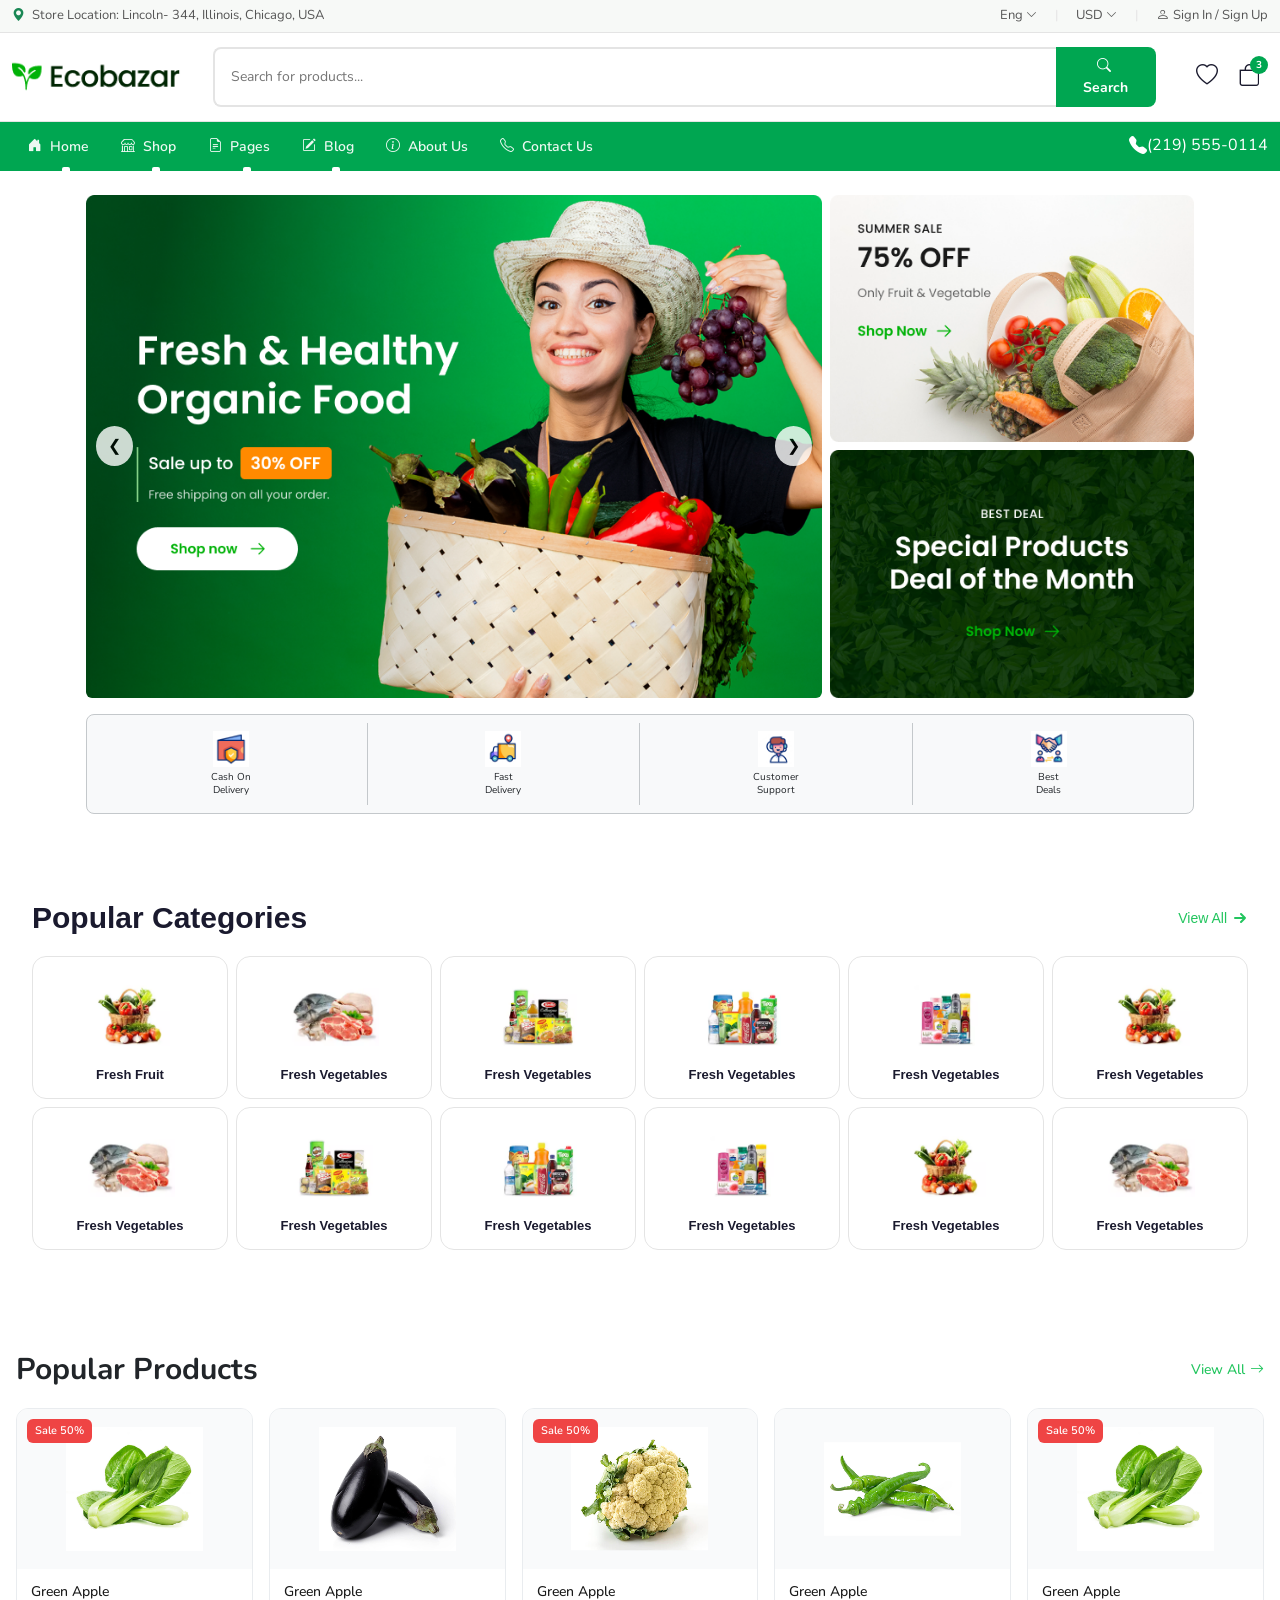
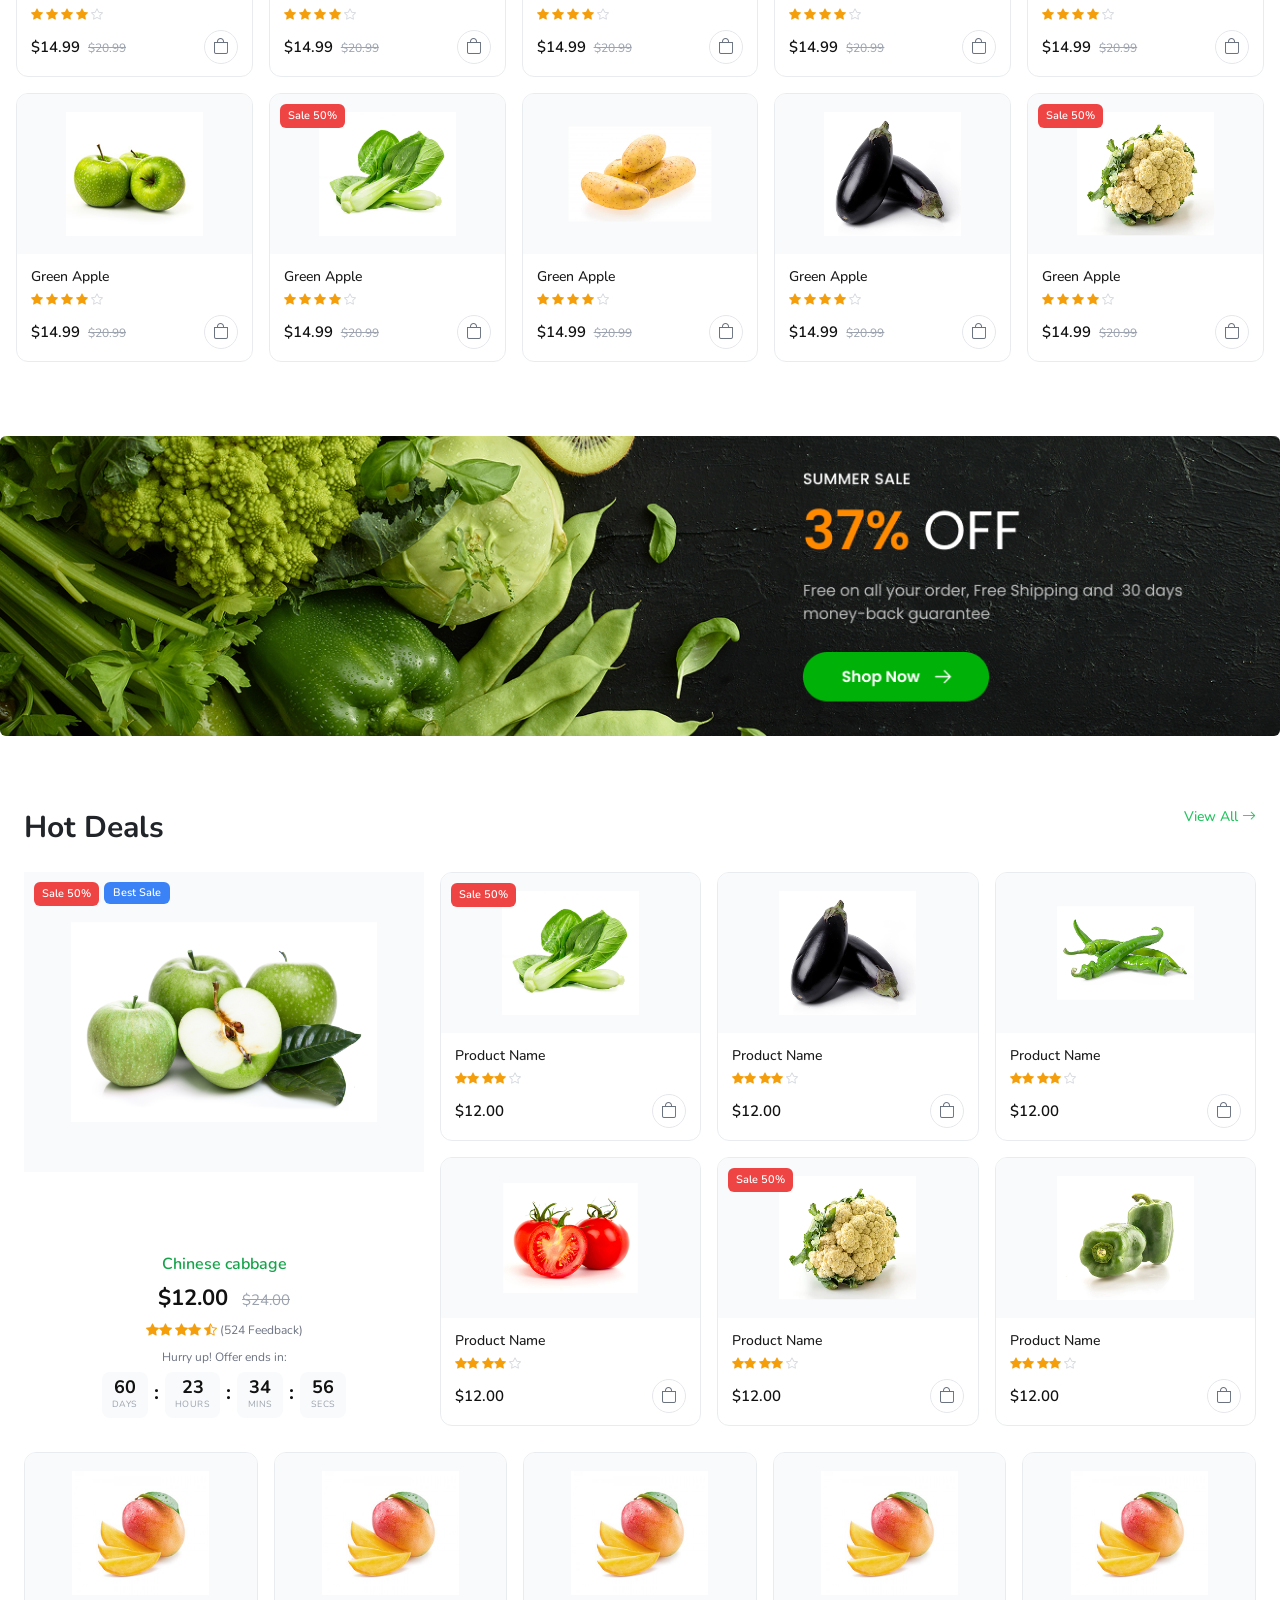
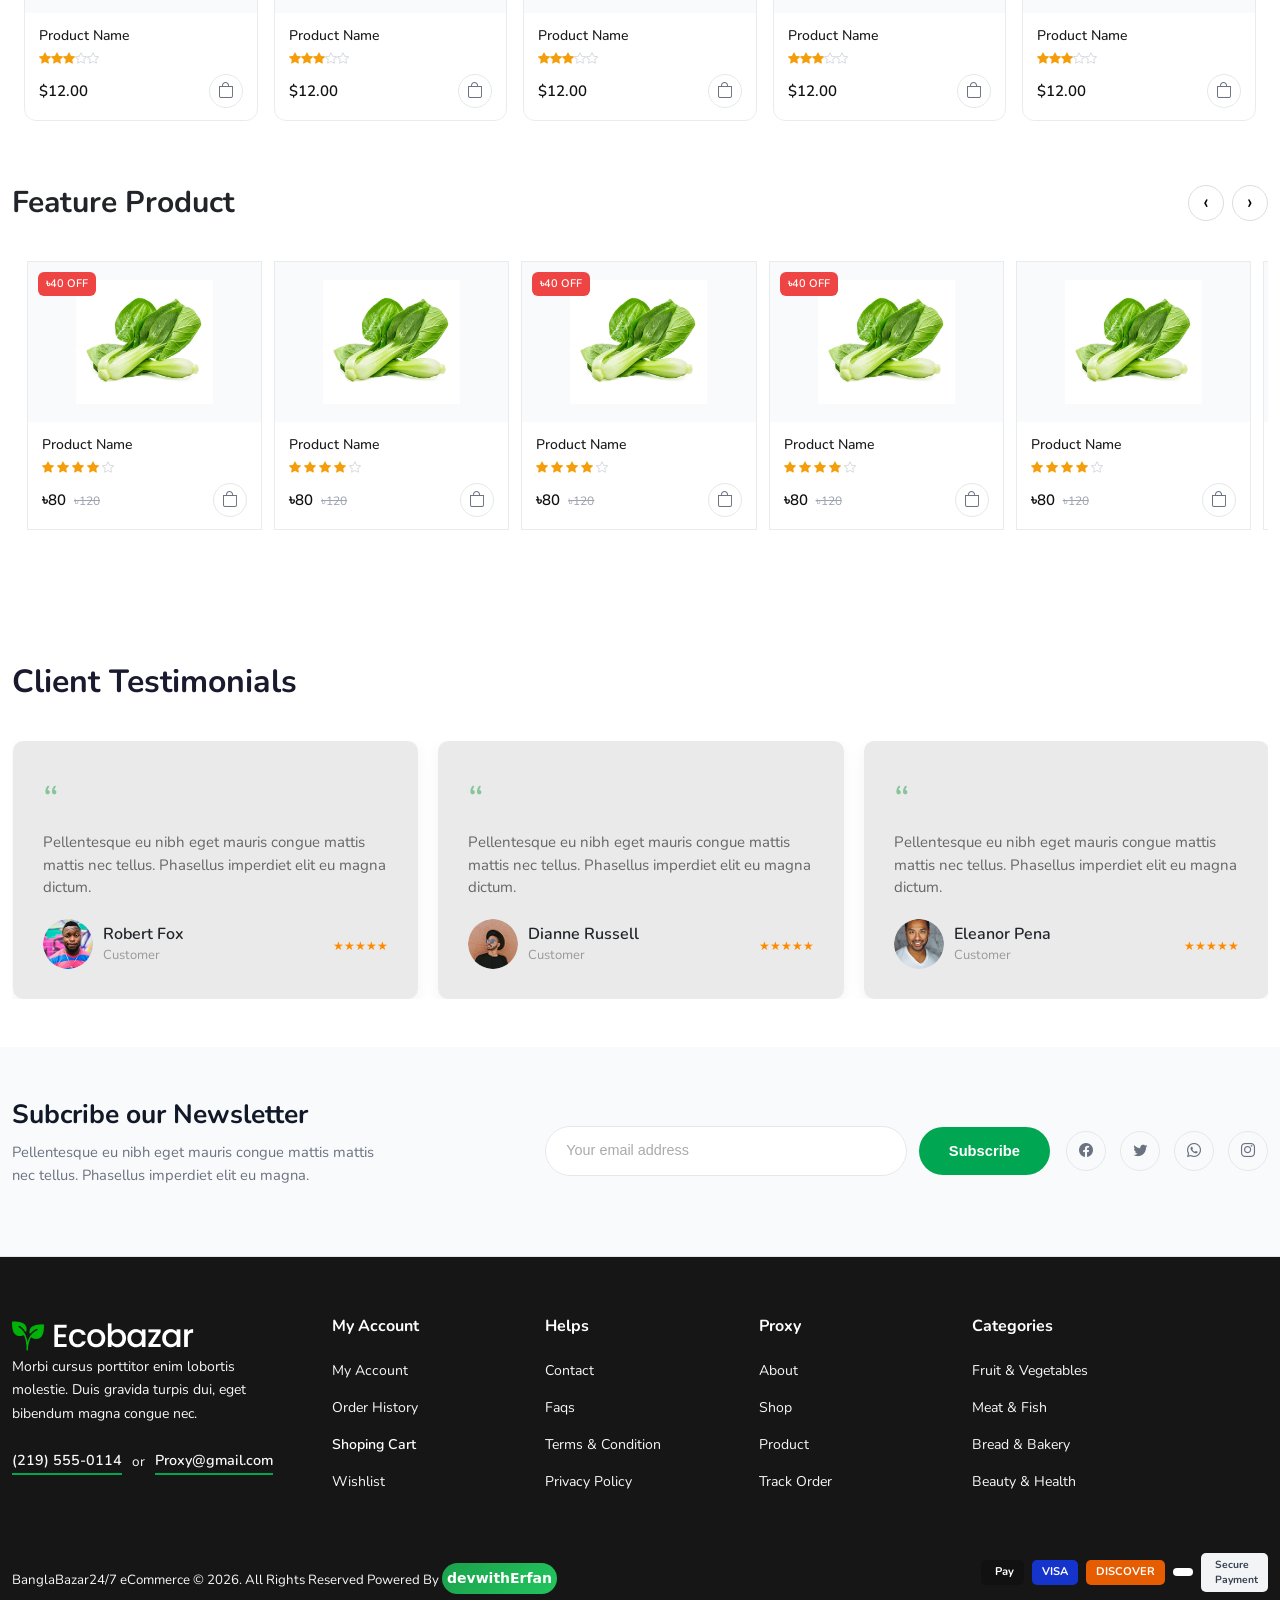
==== commit a258466e: "update site" ====
--- a/index.html
+++ b/index.html
@@ -1740,7 +1740,7 @@
       <div class="row align-items-center anim-fade-in d6">
  
         <div class="col-md-6 mySign">
-          <p>BanglaBazar24/7 eCommerce © 2026. All Rights Reserved <span>Powered By <a href="#">devwithErfan</a></span></p>
+          <p>BanglaBazar24/7 eCommerce © 2026. All Rights Reserved <span>Powered By <a href="https://github.com/devwithefran99">devwithErfan</a></span></p>
         </div>
  
         <div class="col-md-6">
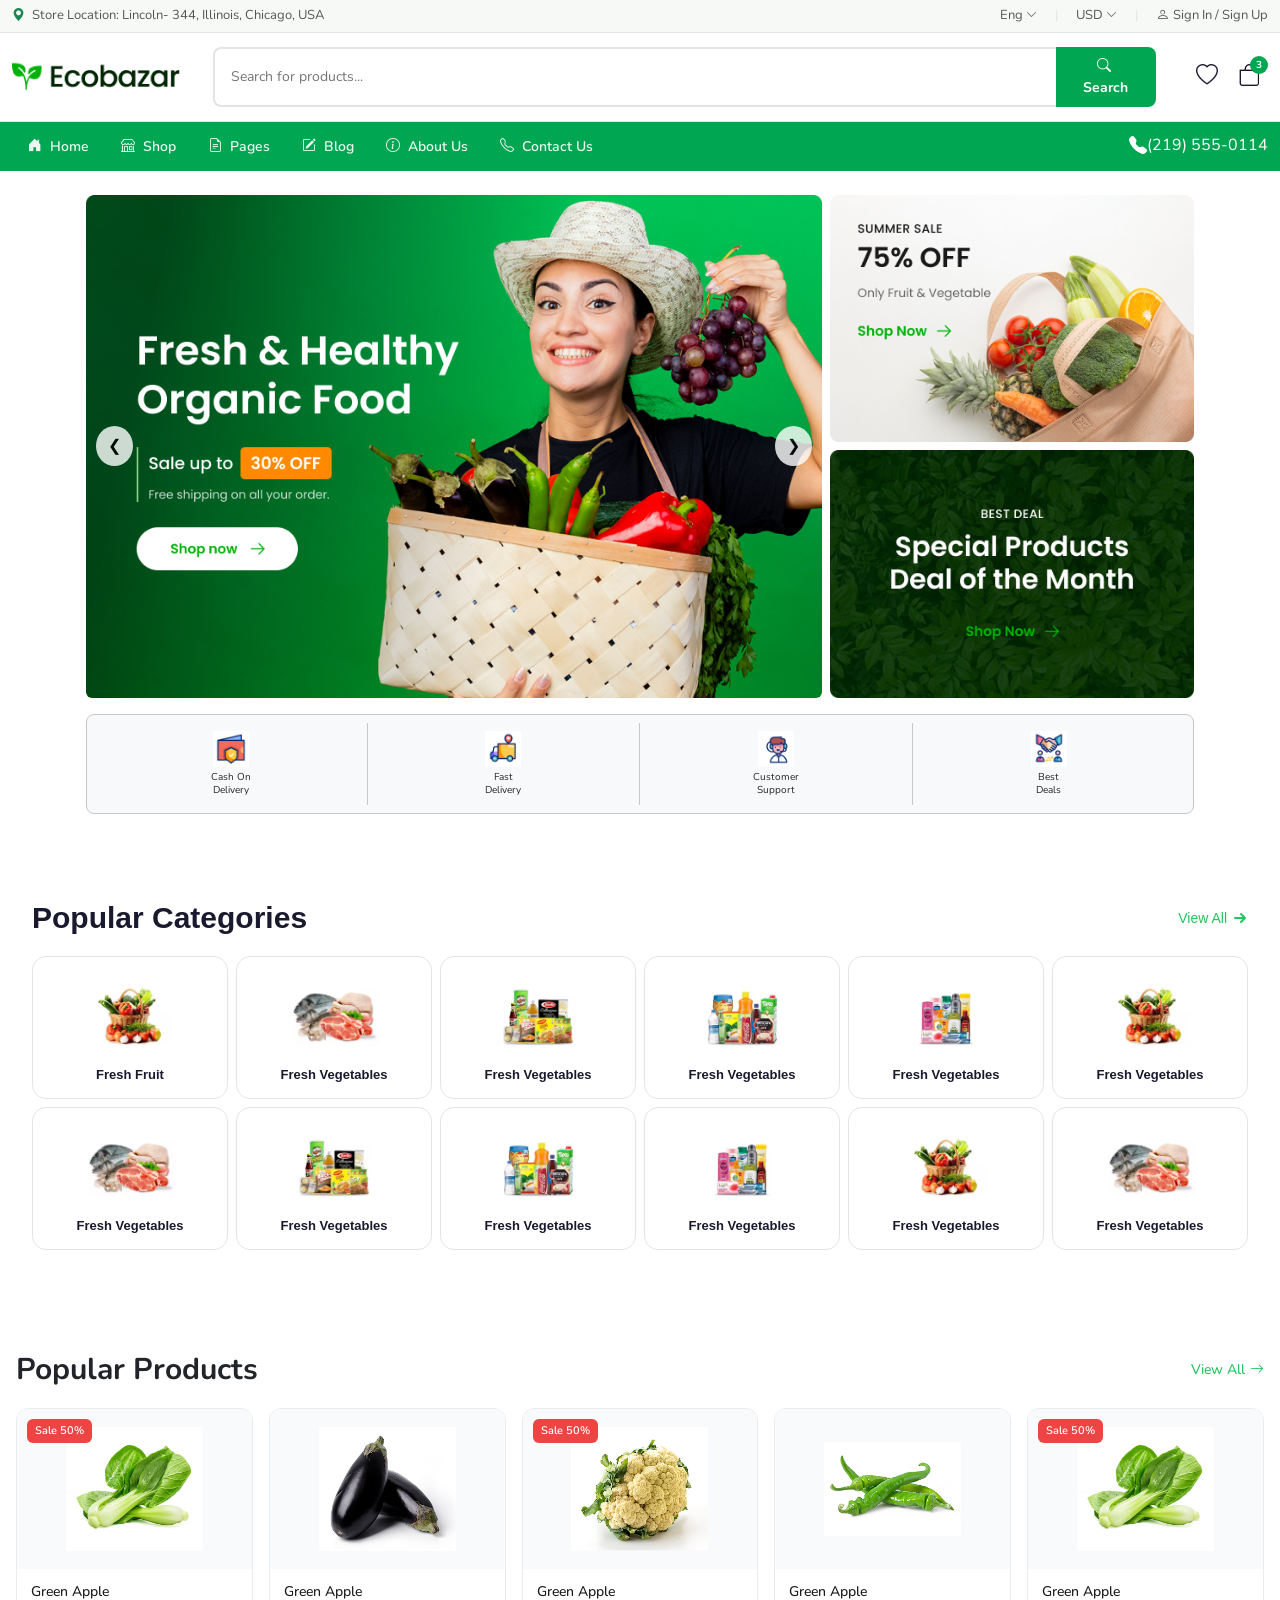
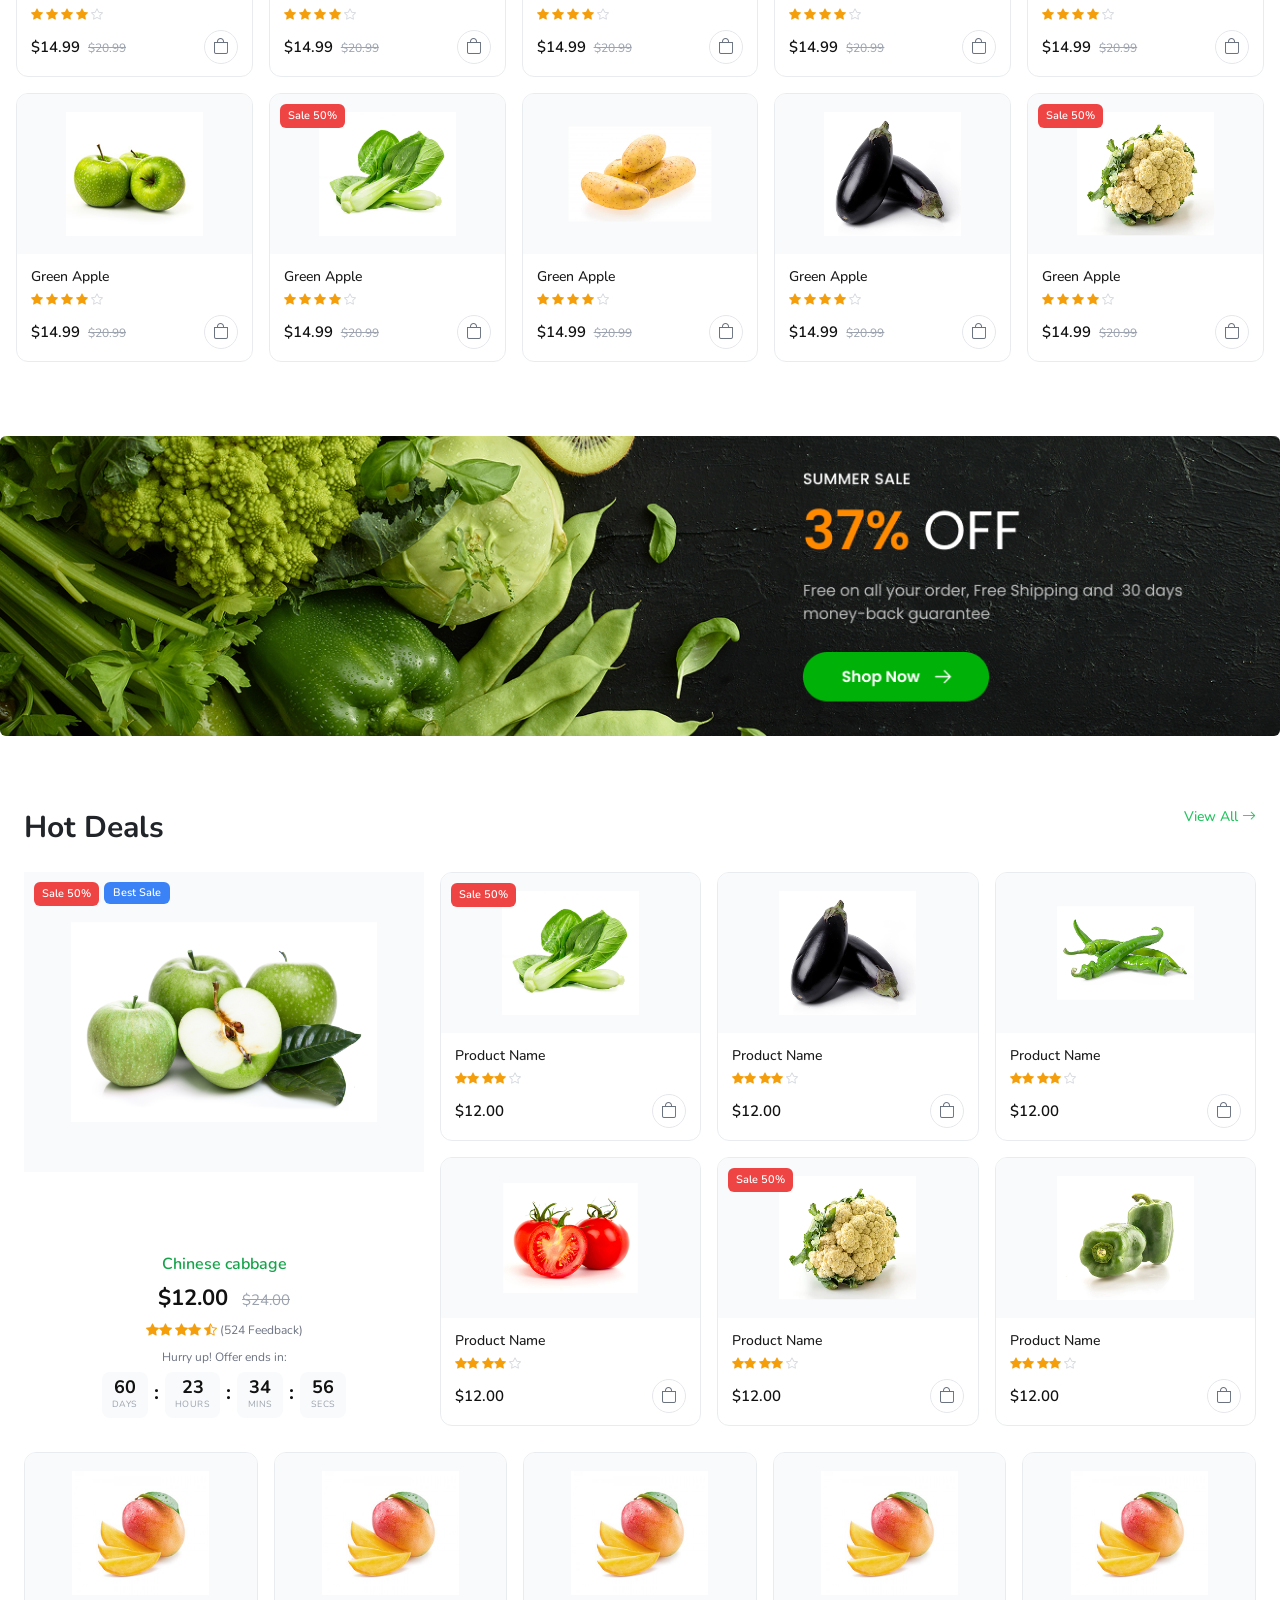
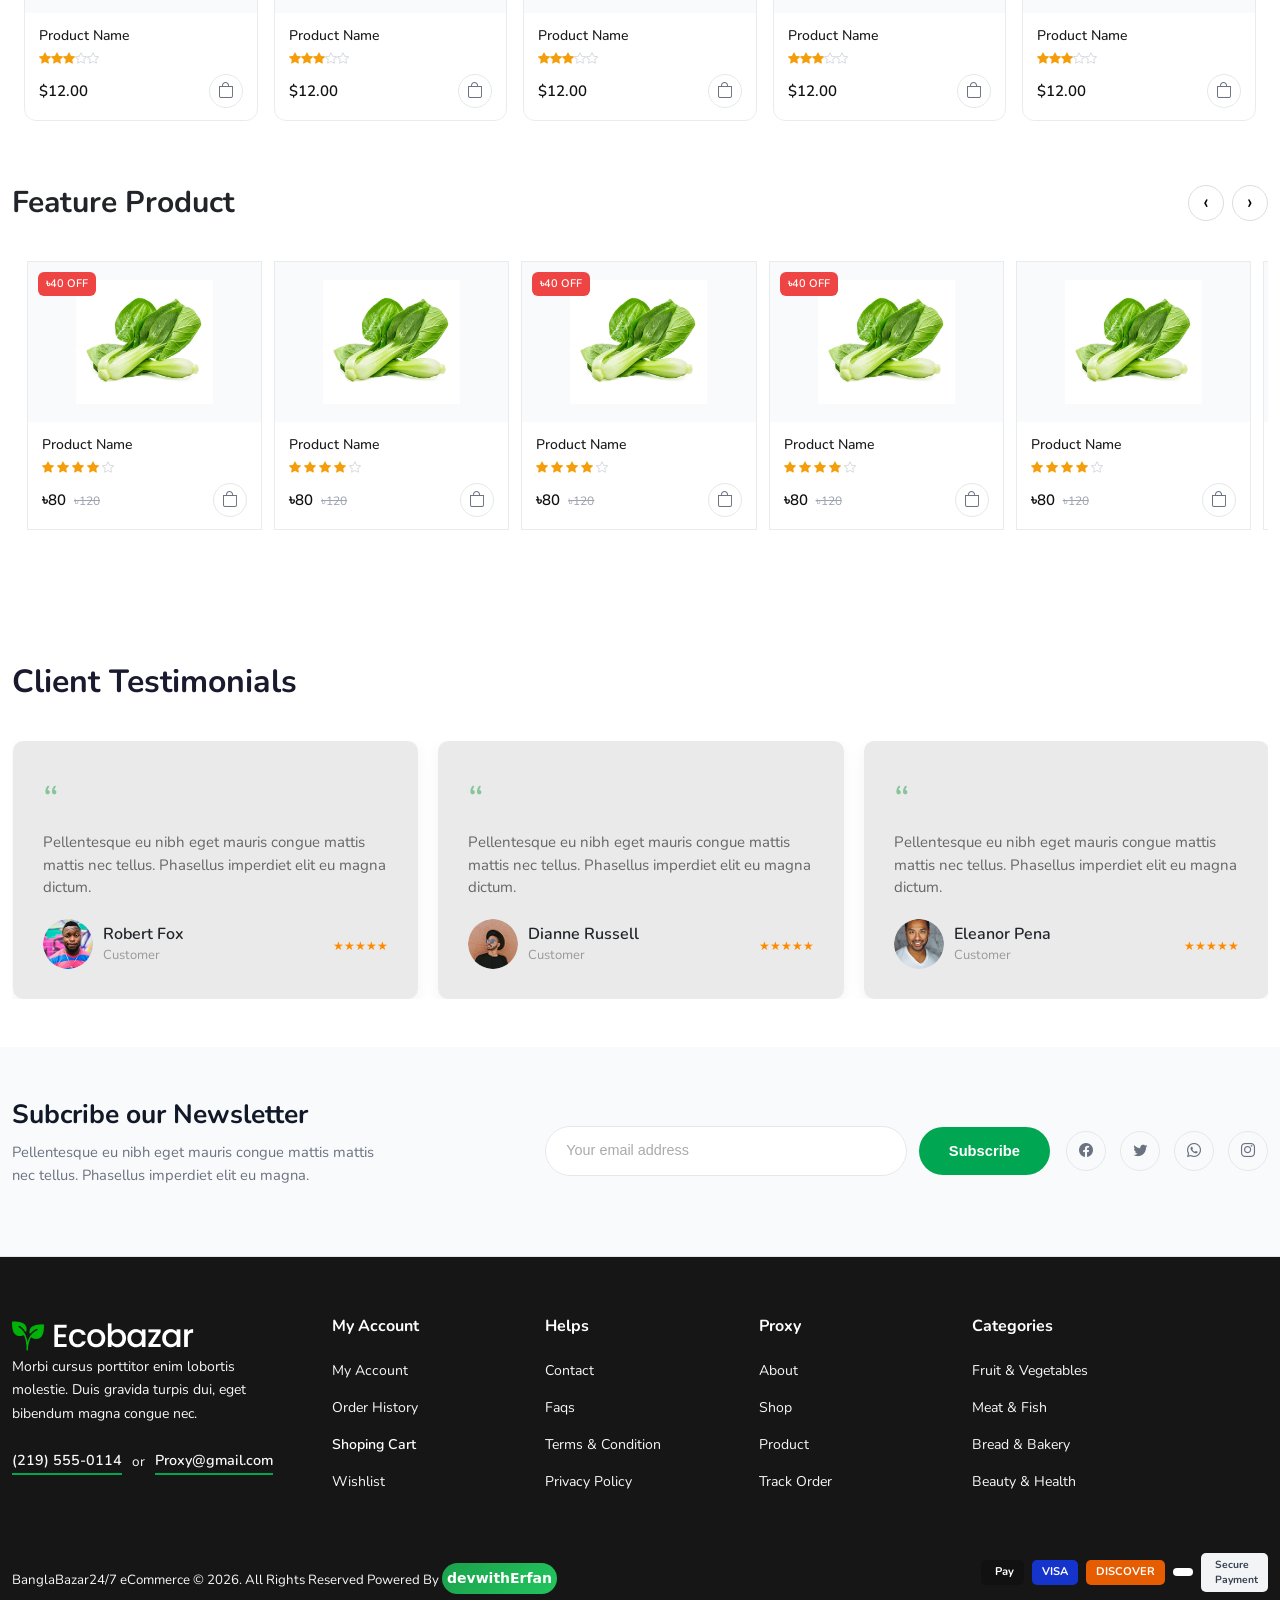
==== commit 63cb97ba: "add" ====
--- a/index.html
+++ b/index.html
@@ -110,53 +110,29 @@
       <!-- Desktop nav links -->
       <ul class="nav d-none d-lg-flex">
  
-        <li class="nav-item dropdown">
-          <a class="nav-link  dropdown-toggle" href="#" data-bs-toggle="dropdown">
+        <li class="nav-item">
+          <a class="nav-link " href="index.html" >
             <i class="bi bi-house-door-fill me-1"></i> Home
           </a>
-          <ul class="dropdown-menu">
-            <li><a class="dropdown-item" href="#"><i class="bi bi-layout-text-window"></i>Homepage v1</a></li>
-            <li><a class="dropdown-item" href="#"><i class="bi bi-layout-text-window-reverse"></i>Homepage v2</a></li>
-            <li><a class="dropdown-item" href="#"><i class="bi bi-grid-1x2"></i>Homepage v3</a></li>
-          </ul>
         </li>
  
-        <li class="nav-item dropdown">
-          <a class="nav-link dropdown-toggle" href="#" data-bs-toggle="dropdown">
+        <li class="nav-item">
+          <a class="nav-link" href="shop.html">
             <i class="bi bi-shop me-1"></i> Shop
           </a>
-          <ul class="dropdown-menu">
-            <li><a class="dropdown-item" href="#"><i class="bi bi-grid"></i>All Products</a></li>
-            <li><a class="dropdown-item" href="#"><i class="bi bi-flower1"></i>Vegetables</a></li>
-            <li><a class="dropdown-item" href="#"><i class="bi bi-egg-fried"></i>Dairy & Eggs</a></li>
-            <li><a class="dropdown-item" href="#"><i class="bi bi-basket"></i>Fresh Fruits</a></li>
-            <li><a class="dropdown-item" href="#"><i class="bi bi-cup-straw"></i>Beverages</a></li>
-            <li><hr class="dropdown-divider"></li>
-            <li><a class="dropdown-item" href="#"><i class="bi bi-tag"></i>On Sale</a></li>
-          </ul>
         </li>
  
-        <li class="nav-item dropdown">
-          <a class="nav-link dropdown-toggle" href="#" data-bs-toggle="dropdown">
+        <li class="nav-item">
+          <a class="nav-link" href="#">
             <i class="bi bi-file-earmark-text me-1"></i> Pages
           </a>
-          <ul class="dropdown-menu">
-            <li><a class="dropdown-item" href="#"><i class="bi bi-person"></i>About Us</a></li>
-            <li><a class="dropdown-item" href="#"><i class="bi bi-question-circle"></i>FAQ</a></li>
-            <li><a class="dropdown-item" href="#"><i class="bi bi-envelope"></i>Contact</a></li>
-            <li><a class="dropdown-item" href="#"><i class="bi bi-shield-check"></i>Privacy Policy</a></li>
-          </ul>
+          
         </li>
  
-        <li class="nav-item dropdown">
-          <a class="nav-link dropdown-toggle" href="#" data-bs-toggle="dropdown">
+        <li class="nav-item ">
+          <a class="nav-link" href="#">
             <i class="bi bi-pencil-square me-1"></i> Blog
           </a>
-          <ul class="dropdown-menu">
-            <li><a class="dropdown-item" href="#"><i class="bi bi-journal-text"></i>Blog Grid</a></li>
-            <li><a class="dropdown-item" href="#"><i class="bi bi-list-ul"></i>Blog List</a></li>
-            <li><a class="dropdown-item" href="#"><i class="bi bi-file-post"></i>Single Post</a></li>
-          </ul>
         </li>
  
         <li class="nav-item">
@@ -204,52 +180,32 @@
     <nav class="d-flex flex-column">
  
       <!-- Home -->
-      <a class="nav-link" data-bs-toggle="collapse" href="#mob-home">
+      <a class="nav-link" href="index.html">
         <span><i class="bi bi-house-door-fill me-2 text-success"></i>Home</span>
         <i class="bi bi-chevron-down arrow"></i>
       </a>
-      <div class="collapse" id="mob-home">
-        <a class="dropdown-item" href="#">Homepage v1</a>
-        <a class="dropdown-item" href="#">Homepage v2</a>
-        <a class="dropdown-item" href="#">Homepage v3</a>
-      </div>
  
       <!-- Shop -->
-      <a class="nav-link" data-bs-toggle="collapse" href="#mob-shop">
+       
+      <a class="nav-link"  href="shop.html">
         <span><i class="bi bi-shop me-2 text-success"></i>Shop</span>
         <i class="bi bi-chevron-down arrow"></i>
       </a>
-      <div class="collapse" id="mob-shop">
-        <a class="dropdown-item" href="#">All Products</a>
-        <a class="dropdown-item" href="#">Vegetables</a>
-        <a class="dropdown-item" href="#">Dairy & Eggs</a>
-        <a class="dropdown-item" href="#">Fresh Fruits</a>
-        <a class="dropdown-item" href="#">Beverages</a>
-        <a class="dropdown-item" href="#">On Sale</a>
-      </div>
+
  
       <!-- Pages -->
-      <a class="nav-link" data-bs-toggle="collapse" href="#mob-pages">
+      <a class="nav-link"  href="#mob-pages">
         <span><i class="bi bi-file-earmark-text me-2 text-success"></i>Pages</span>
         <i class="bi bi-chevron-down arrow"></i>
       </a>
-      <div class="collapse" id="mob-pages">
-        <a class="dropdown-item" href="#">About Us</a>
-        <a class="dropdown-item" href="#">FAQ</a>
-        <a class="dropdown-item" href="#">Contact</a>
-        <a class="dropdown-item" href="#">Privacy Policy</a>
-      </div>
+      
  
       <!-- Blog -->
-      <a class="nav-link" data-bs-toggle="collapse" href="#mob-blog">
+      <a class="nav-link" href="#mob-blog">
         <span><i class="bi bi-pencil-square me-2 text-success"></i>Blog</span>
         <i class="bi bi-chevron-down arrow"></i>
       </a>
-      <div class="collapse" id="mob-blog">
-        <a class="dropdown-item" href="#">Blog Grid</a>
-        <a class="dropdown-item" href="#">Blog List</a>
-        <a class="dropdown-item" href="#">Single Post</a>
-      </div>
+    
  
       <a class="nav-link" href="#">
         <span><i class="bi bi-info-circle me-2 text-success"></i>About Us</span>
@@ -269,7 +225,6 @@
   </div>
 </div>
 </section>
-
     <!-- nav bar ends  -->
  </header>
     <!-- header part ends here -->
@@ -288,17 +243,17 @@
 
             <!-- Slide 1 -->
             <div class="slide active">
-              <img src="./assets/image/Bannar Big.png" class="w-100 d-block" alt="">
+              <img src="./assets/image/Bannar Big.png" class="w-100 " alt="">
             </div>
 
             <!-- Slide 2 -->
             <div class="slide">
-              <img src="./assets/image/Bannar.png" class="w-100 d-block" alt="">
+              <img src="./assets/image/Bannar.png" class="w-100 " alt="">
             </div>
 
             <!-- Slide 3 -->
             <div class="slide">
-              <img src="./assets/image/Bannar (1).png" class="w-100 d-block" alt="">
+              <img src="./assets/image/Bannar (1).png" class="w-100 " alt="">
             </div>
 
           </div>
--- a/assets/css/style.css
+++ b/assets/css/style.css
@@ -222,34 +222,6 @@
       background: rgba(0,0,0,.1);
     }
  
-    /* Dropdown */
-    .main-navbar .dropdown-menu {
-      border: none;
-      border-radius: 10px;
-      box-shadow: 0 8px 30px rgba(0,0,0,.12);
-      padding: 8px 0;
-      min-width: 200px;
-      animation: fadeDown .2s ease;
-    }
-
-    @keyframes fadeDown {
-      from { opacity: 0; transform: translateY(-8px); }
-      to   { opacity: 1; transform: translateY(0); }
-    }
-    .main-navbar .dropdown-item {
-      font-size: 13.5px;
-      font-weight: 600;
-      color: var(--text-dark);
-      padding: 9px 20px;
-      transition: background .15s, color .15s, padding-left .15s;
-    }
-    .main-navbar .dropdown-item:hover {
-      background: var(--green-light);
-      color: var(--green);
-      padding-left: 26px;
-    }
-    .main-navbar .dropdown-item i { margin-right: 8px; font-size: 14px; }
- 
     /* Phone on right */
     .nav-phone{
       color: #fff;
@@ -303,20 +275,6 @@
     .offcanvas-body .nav-link:hover { background: var(--green-light); color: var(--green) !important; }
     .offcanvas-body .nav-link i.arrow { transition: transform .25s; }
     .offcanvas-body .nav-link[aria-expanded="true"] i.arrow { transform: rotate(180deg); }
- 
-    .offcanvas-body .collapse .dropdown-item {
-      padding: 10px 36px;
-      font-size: 13.5px;
-      font-weight: 600;
-      color: var(--text-mid);
-      border-bottom: 1px solid #f0f0f0;
-      transition: background .15s, color .15s, padding-left .15s;
-    }
-    .offcanvas-body .collapse .dropdown-item:hover {
-      background: var(--green-light);
-      color: var(--green);
-      padding-left: 44px;
-    }
  
     /* Offcanvas phone */
     .offcanvas-phone {
--- a/assets/css/responsive.css
+++ b/assets/css/responsive.css
@@ -4,6 +4,10 @@
   }
    #discountBanner .discountBnr{
     width: 100%;
+    height: 200px;
+   }
+   #shopBanner .shopBnr{
+    max-width: 100%;
     height: 200px;
    }
 }
@@ -13,8 +17,8 @@
   }
 
   .main-slider img {
-    max-width: 80%;
-    height: 150px;
+    max-width: 100%;
+    height: fit-content;
   }
    .features-bar{
     padding:10px 5px;
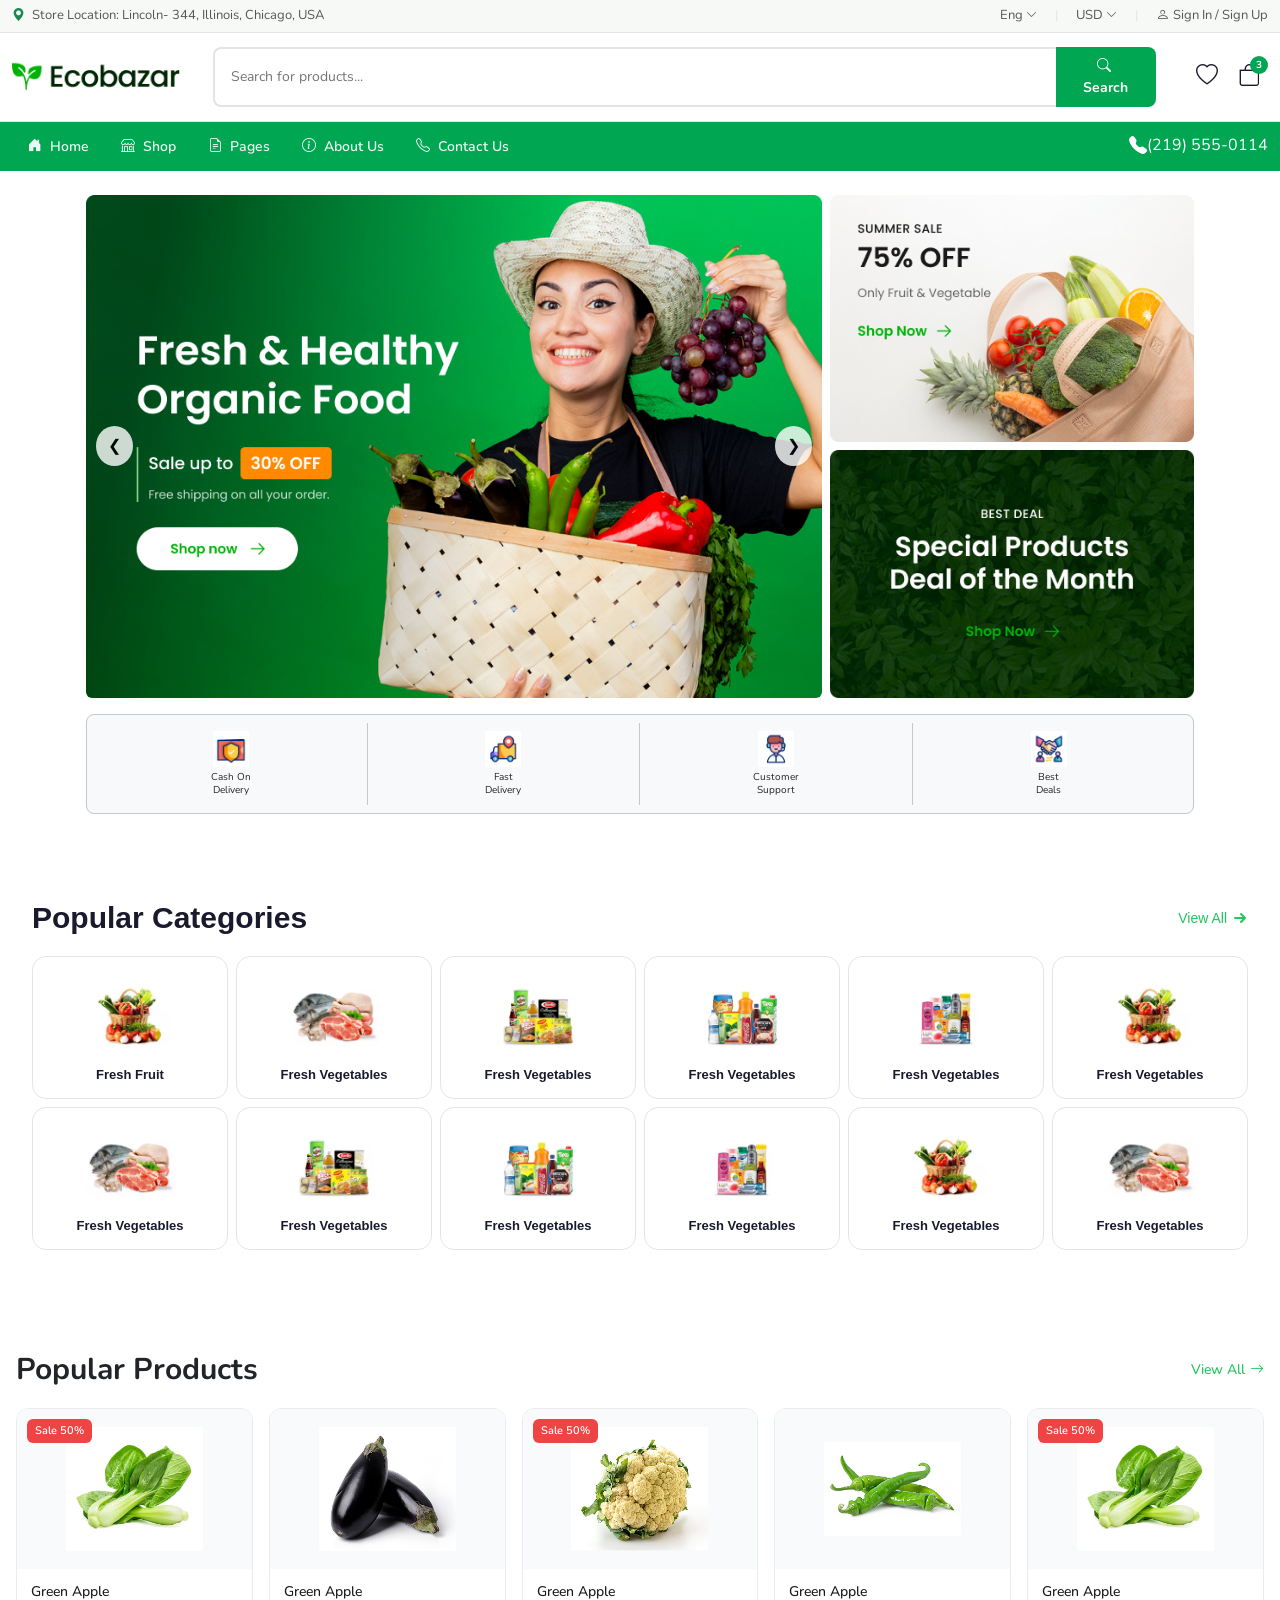
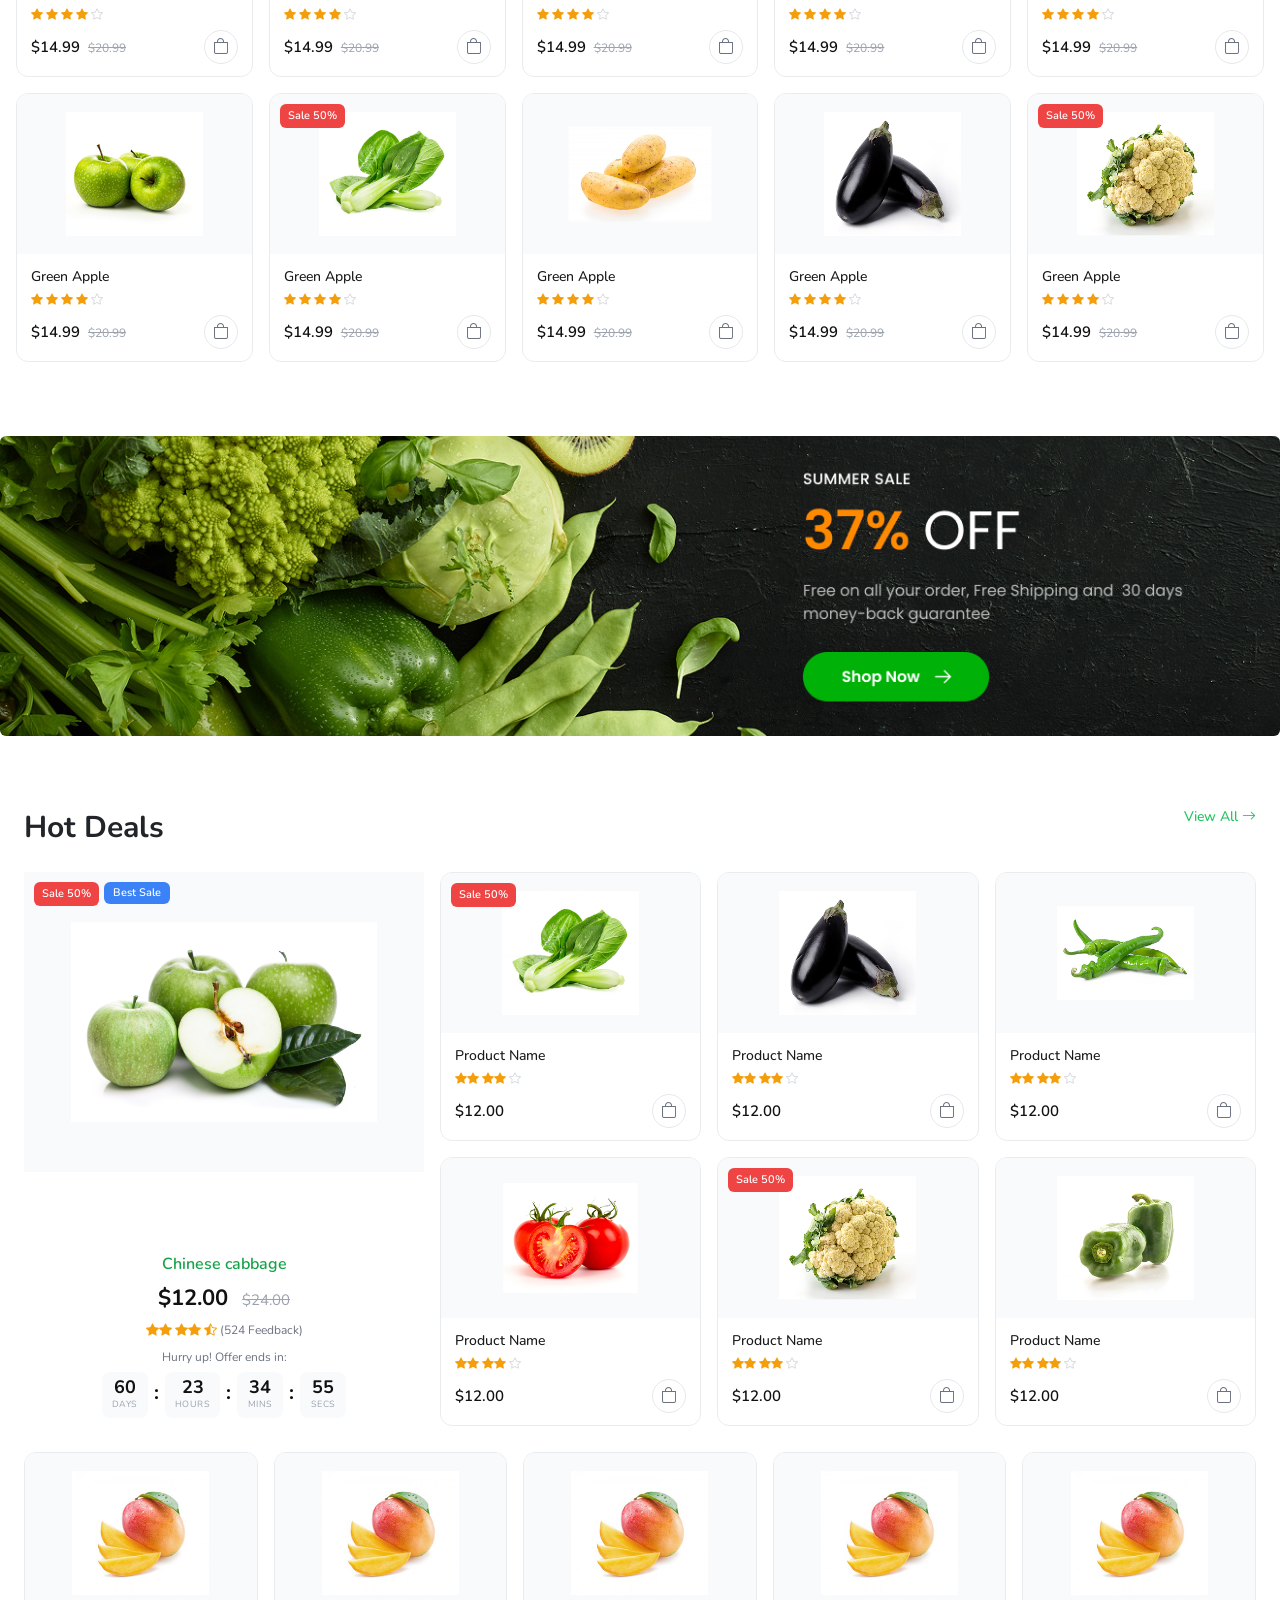
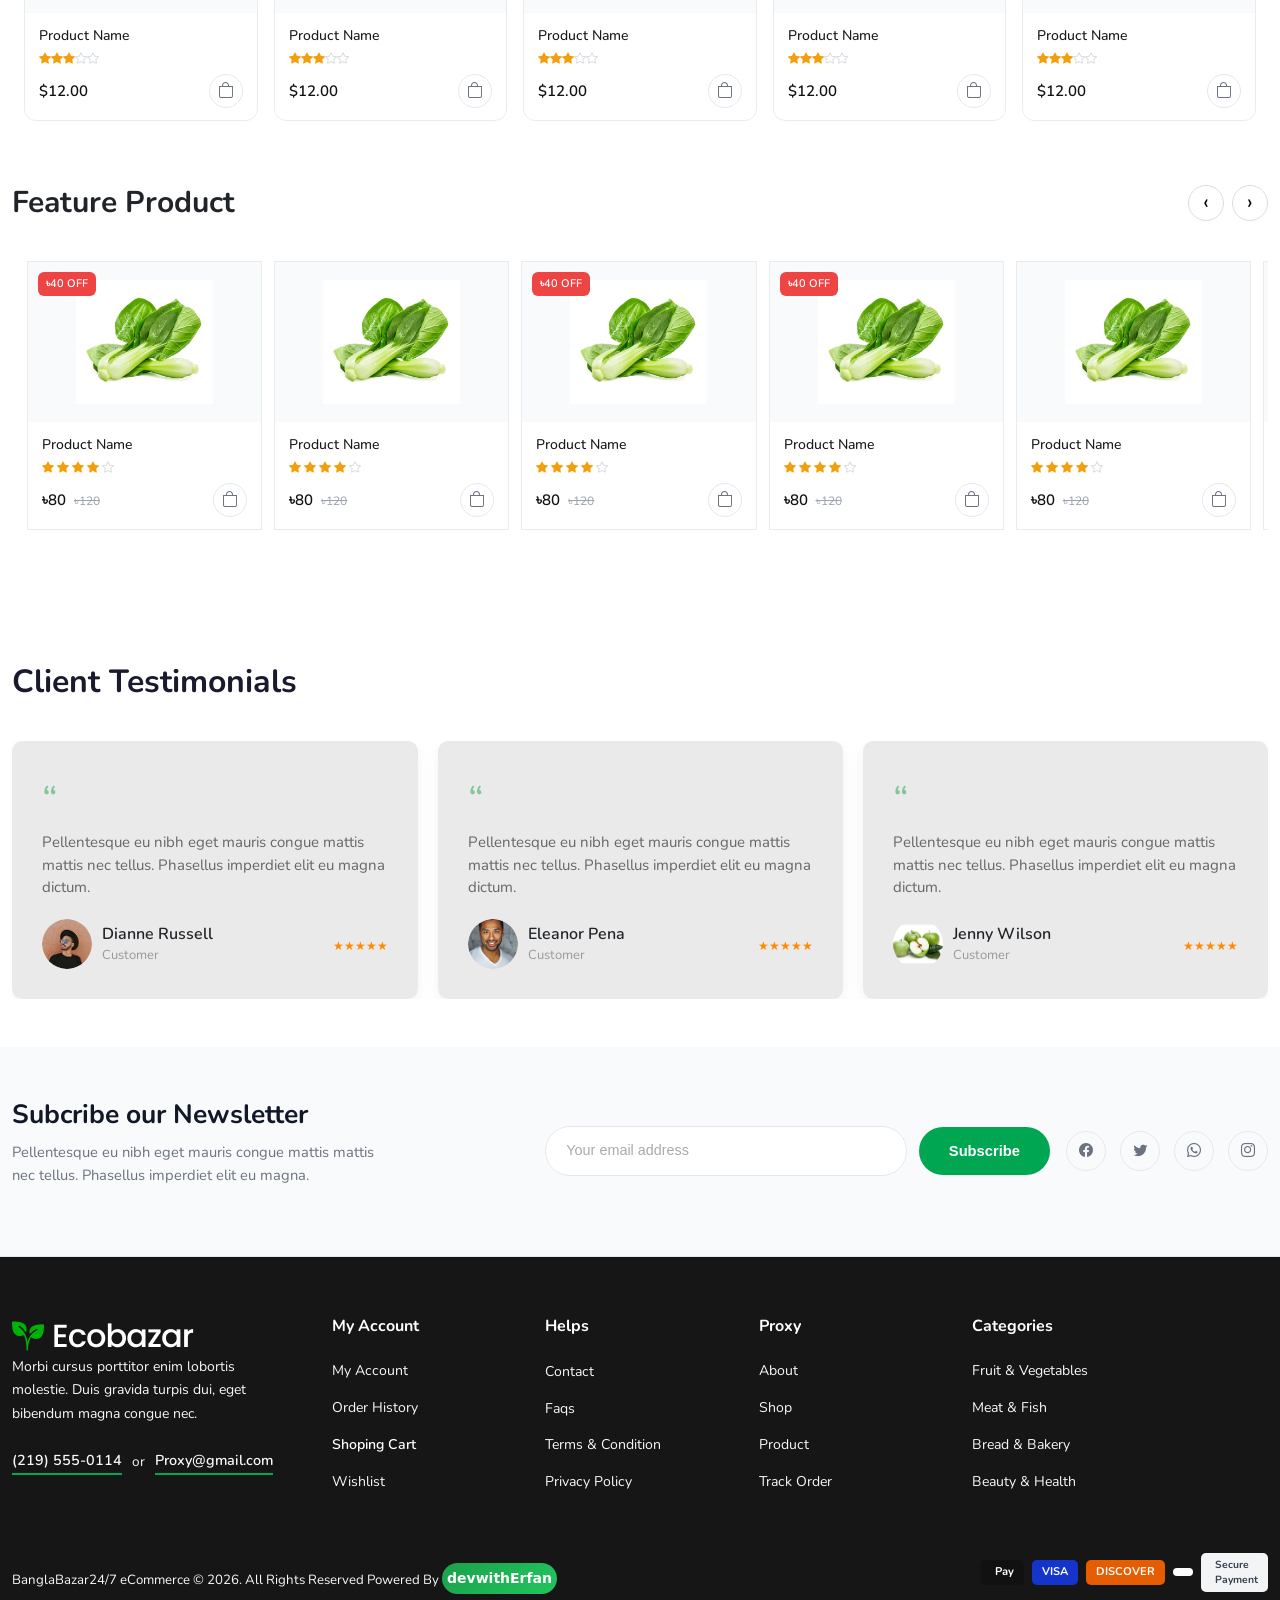
==== commit 90e0797e: "done" ====
--- a/index.html
+++ b/index.html
@@ -122,25 +122,28 @@
           </a>
         </li>
  
+        <li class="nav-item dropdown-custom">
+  <a class="nav-link" href="#">
+    <i class="bi bi-file-earmark-text me-1"></i> Pages
+  </a>
+  <ul class="submenu">
+    <li><a href="#">Wishlist</a></li>
+    <li><a href="#">Order History</a></li>
+    <li><a href="#">CheckOut</a></li>
+    <li><a href="#">Sign In</a></li>
+    <li><a href="#">Sign Up</a></li>
+    <li><a href="#">FAQS</a></li>
+     <li><a href="#">My Account</a></li>
+  </ul>
+</li>
+
+        </li>
         <li class="nav-item">
-          <a class="nav-link" href="#">
-            <i class="bi bi-file-earmark-text me-1"></i> Pages
-          </a>
-          
+          <a class="nav-link" href="about us.html"><i class="bi bi-info-circle me-1"></i> About Us</a>
         </li>
  
-        <li class="nav-item ">
-          <a class="nav-link" href="#">
-            <i class="bi bi-pencil-square me-1"></i> Blog
-          </a>
-        </li>
- 
         <li class="nav-item">
-          <a class="nav-link" href="#"><i class="bi bi-info-circle me-1"></i> About Us</a>
-        </li>
- 
-        <li class="nav-item">
-          <a class="nav-link" href="#"><i class="bi bi-telephone me-1"></i> Contact Us</a>
+          <a class="nav-link" href="contact.html"><i class="bi bi-telephone me-1"></i> Contact Us</a>
         </li>
       </ul>
  
@@ -194,24 +197,29 @@
 
  
       <!-- Pages -->
-      <a class="nav-link"  href="#mob-pages">
-        <span><i class="bi bi-file-earmark-text me-2 text-success"></i>Pages</span>
-        <i class="bi bi-chevron-down arrow"></i>
-      </a>
-      
- 
-      <!-- Blog -->
-      <a class="nav-link" href="#mob-blog">
-        <span><i class="bi bi-pencil-square me-2 text-success"></i>Blog</span>
-        <i class="bi bi-chevron-down arrow"></i>
-      </a>
-    
- 
-      <a class="nav-link" href="#">
+      <div class="mobile-menu-item">
+  <a class="nav-link mobile-toggle" href="javascript:void(0)">
+    <span>
+      <i class="bi bi-file-earmark-text me-2 text-success"></i>Pages
+    </span>
+    <i class="bi bi-chevron-down arrow"></i>
+  </a>
+
+  <ul class="mobile-submenu">
+     <li><a href="#">Wishlist</a></li>
+    <li><a href="#">Order History</a></li>
+    <li><a href="#">CheckOut</a></li>
+    <li><a href="#">Sign In</a></li>
+    <li><a href="#">Sign Up</a></li>
+    <li><a href="#">FAQS</a></li>
+     <li><a href="#">My Account</a></li>
+  </ul>
+</div>
+      <a class="nav-link" href="about us.html">
         <span><i class="bi bi-info-circle me-2 text-success"></i>About Us</span>
       </a>
  
-      <a class="nav-link" href="#">
+      <a class="nav-link" href="contact.html">
         <span><i class="bi bi-telephone me-2 text-success"></i>Contact Us</span>
       </a>
  
--- a/assets/css/style.css
+++ b/assets/css/style.css
@@ -27,61 +27,120 @@
       --topbar-bg: #f7f9f7;
     }
 
-/* preloader css */
-  #preloader {
-  position: fixed;           /* পুরো স্ক্রিন কভার করবে */
-  top: 0;
-  left: 0;
-  width: 100%;
-  height: 100%;
-  background: #ffffff;       /* ব্যাকগ্রাউন্ড কালার (তোমার থিম অনুযায়ী চেঞ্জ করো) */
+/* Preloader - Cool, Modern & Sexy Design */
+#preloader {
+  position: fixed;
+  inset: 0;                    /* top:0; left:0; width:100%; height:100vh; */
+  background: white;
   display: flex;
+  align-items: center;
   justify-content: center;
+  z-index: 999999;
+  transition: opacity 0.8s cubic-bezier(0.4, 0, 0.2, 1);
+}
+
+#preloader .loader {
+  position: relative;
+  display: flex;
+  flex-direction: column;
   align-items: center;
-  z-index: 9999;             /* সবার উপরে থাকবে */
-  transition: opacity 0.8s ease;   /* মিলিয়ে যাওয়ার অ্যানিমেশন */
-}
-
-.loader {
-  text-align: center;
-}
-
-.loader img {
-  width: 120px;              /* লোগোর সাইজ চেঞ্জ করতে পারো */
-  height: auto;
-  animation: pulse 1.5s infinite ease-in-out;   /* লোগো pulse অ্যানিমেশন */
-}
-
-.loader p {
-  margin-top: 15px;
-  font-size: 16px;
-  color: #666;
-}
-
-/* লোগো pulse অ্যানিমেশন (সুন্দর লাগবে) */
-@keyframes pulse {
-  0%, 100% { transform: scale(1); }
-  50% { transform: scale(1.1); }
-}
-
-/* স্পিনিং সার্কেল যোগ করতে চাইলে img-এর নিচে এটা যোগ করো */
+  gap: 28px;
+}
+
+/* Logo with premium glow */
+#preloader .loader img {
+  width: 100px;
+  
+  filter: drop-shadow(0 0 35px rgba(0, 166, 81, 0.7));
+  animation: logoPulse 2.8s ease-in-out infinite;
+  transition: all 0.4s ease;
+}
+
+#preloader .loader img:hover {
+  transform: scale(1.1) rotate(8deg);
+  filter: drop-shadow(0 0 50px rgba(0, 166, 81, 0.9));
+}
+
+/* Loading Text */
+#preloader .loader p {
+  font-family: 'Segoe UI', system-ui, -apple-system, sans-serif;
+  font-size: 13px;
+  font-weight: 600;
+  letter-spacing: 5px;
+  text-transform: uppercase;
+  color: var(--green);
+  margin: 0;
+  position: relative;
+}
+
+#preloader .loader p::after {
+  content: '';
+  position: absolute;
+  bottom: -4px;
+  left: -10%;
+  width: 120%;
+  height: 2.5px;
+  background: linear-gradient(90deg, 
+    transparent 0%, 
+    var(--green) 30%, 
+    var(--green) 70%, 
+    transparent 100%);
+  animation: loadingLine 1.6s linear infinite;
+}
+
+/* Dual Spinner Rings */
+.loader::before,
 .loader::after {
-  content: "";
-  display: block;
-  width: 50px;
-  height: 50px;
-  margin: 20px auto;
-  border: 5px solid #f3f3f3;
-  border-top: 5px solid #3498db;
+  content: '';
+  position: absolute;
   border-radius: 50%;
-  animation: spin 1s linear infinite;
-}
-
+}
+
+.loader::before {
+  top: -88px;
+  width: 185px;
+  height: 185px;
+  border: 7px solid rgba(0, 166, 81, 0.12);
+  border-top-color: var(--green);
+  animation: spin 1.1s linear infinite;
+  box-shadow: 0 0 40px rgba(0, 166, 81, 0.5);
+}
+
+.loader::after {
+  top: -100px;
+  width: 210px;
+  height: 210px;
+  border: 4px solid transparent;
+  border-top-color: rgba(0, 166, 81, 0.6);
+  animation: spin 2.4s linear infinite reverse;
+}
+
+/* Animations */
 @keyframes spin {
-  0% { transform: rotate(0deg); }
-  100% { transform: rotate(360deg); }
-}
-/* preloader css  */
+  to { transform: rotate(360deg); }
+}
+
+@keyframes logoPulse {
+  0%, 100% { 
+    transform: scale(1); 
+    filter: drop-shadow(0 0 30px rgba(0, 166, 81, 0.6));
+  }
+  50% { 
+    transform: scale(1.08); 
+    filter: drop-shadow(0 0 55px rgba(0, 166, 81, 0.85));
+  }
+}
+
+@keyframes loadingLine {
+  0%   { transform: translateX(-120%); }
+  100% { transform: translateX(120%); }
+}
+
+/* Fade out animation */
+#preloader.fade-out {
+  opacity: 0;
+  pointer-events: none;
+}
 /* common css ends */
 
 /* ── TOP BAR ─────────────────────────────────── */
@@ -222,6 +281,59 @@
       background: rgba(0,0,0,.1);
     }
  
+    /* pages submenu */
+/* Parent fix */
+.dropdown-custom {
+  position: relative;
+}
+
+/* Submenu */
+.submenu {
+  position: absolute;
+  top: 100%;
+  left: 0;
+  background: #fff;
+  min-width: 180px;
+  padding: 8px 0;
+  border-radius: 6px;
+  box-shadow: 0 8px 20px rgba(0,0,0,0.1);
+
+  opacity: 0;
+  visibility: hidden;
+  transform: translateY(10px);
+  transition: .25s ease;
+
+  z-index: 9999; /* 🔥 important */
+}
+
+/* submenu items */
+.submenu li {
+  list-style: none;
+}
+
+.submenu li a {
+  display: block;
+  padding: 10px 16px;
+  color: #333;
+  font-size: 14px;
+  text-decoration: none;
+  transition: .2s;
+}
+
+.submenu li a:hover {
+  background-color: rgba(34, 197, 94, 0.25);
+  color: var(--primary-green);
+  transition: 0.2s ease-in;
+  transform: scale(1.02);
+}
+
+/* hover show */
+.dropdown-custom:hover .submenu {
+  opacity: 1;
+  visibility: visible;
+  transform: translateY(0);
+}
+    /* pages submenu ends */
     /* Phone on right */
     .nav-phone{
       color: #fff;
@@ -285,28 +397,63 @@
       display: flex; align-items: center; gap: 8px;
       border-top: 2px solid var(--green-light);
     }
+
+    .mobile-submenu {
+  max-height: 0;
+  overflow: hidden;
+  transition: max-height .3s ease;
+  background: #f9f9f9;
+}
+
+.mobile-submenu li {
+  list-style: none;
+
+}
+
+.mobile-submenu li a {
+  display: block;
+  padding: 10px 20px;
+  font-size: 14px;
+  color: #333;
+}
+.mobile-submenu li a:hover{
+  background: var(--green-light); 
+  color: var(--green) !important;
+}
+
+/* open state */
+.mobile-menu-item.active .mobile-submenu {
+  max-height: 300px;
+}
+
+/* arrow rotate */
+.mobile-menu-item.active .arrow {
+  transform: rotate(180deg);
+  transition: .3s;
+}
     /* nav ends here */
 
     /* heropart css */
-#heroBanner{
-  z-index: 00;
-}
+
 #heroBanner .row{
   align-items: stretch;
 }
 #heroBanner .col-md-4 img{
   height:100%;
   object-fit:cover;
+  
 }
 
    .main-slider{
   height:100%;
+   z-index: -999;
 }
 
 .main-slider img{
   width:100%;
   height:100%;
   object-fit:cover;
+  
 }
 
 /* slide hidden */
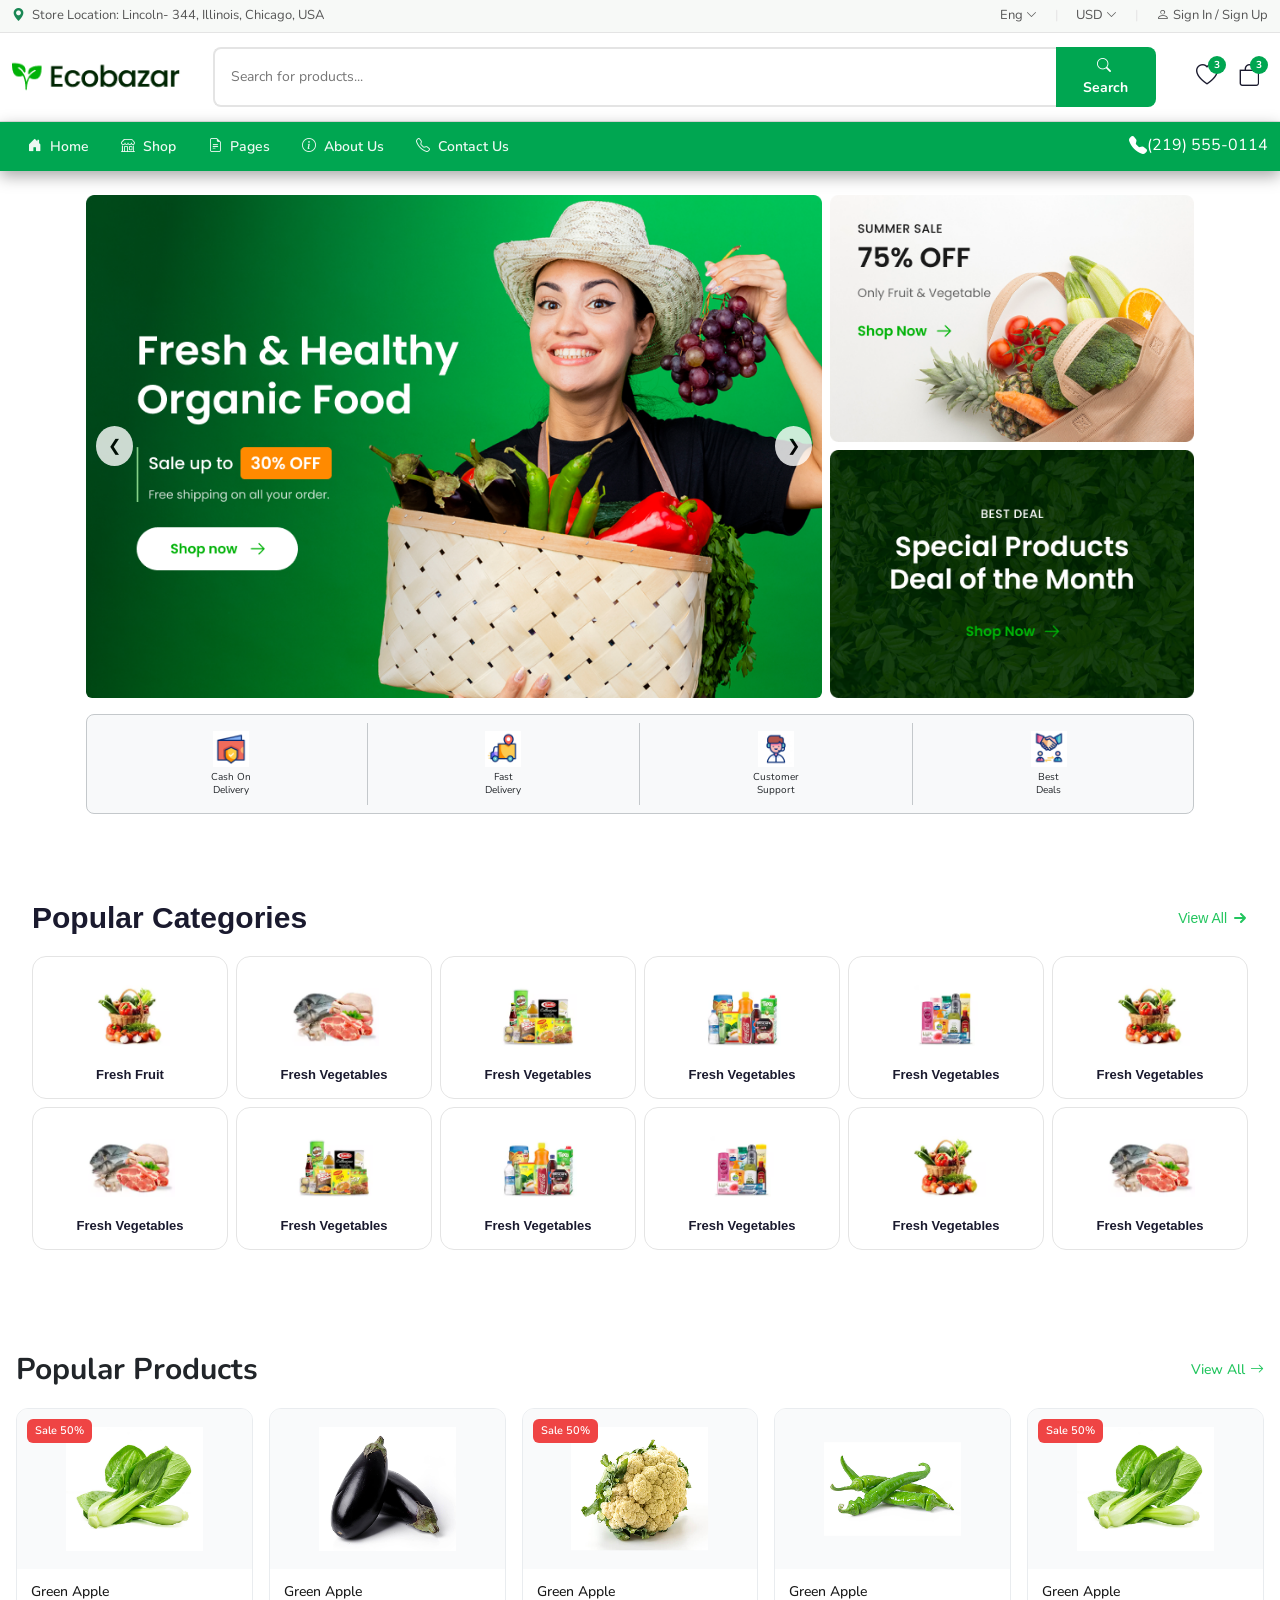
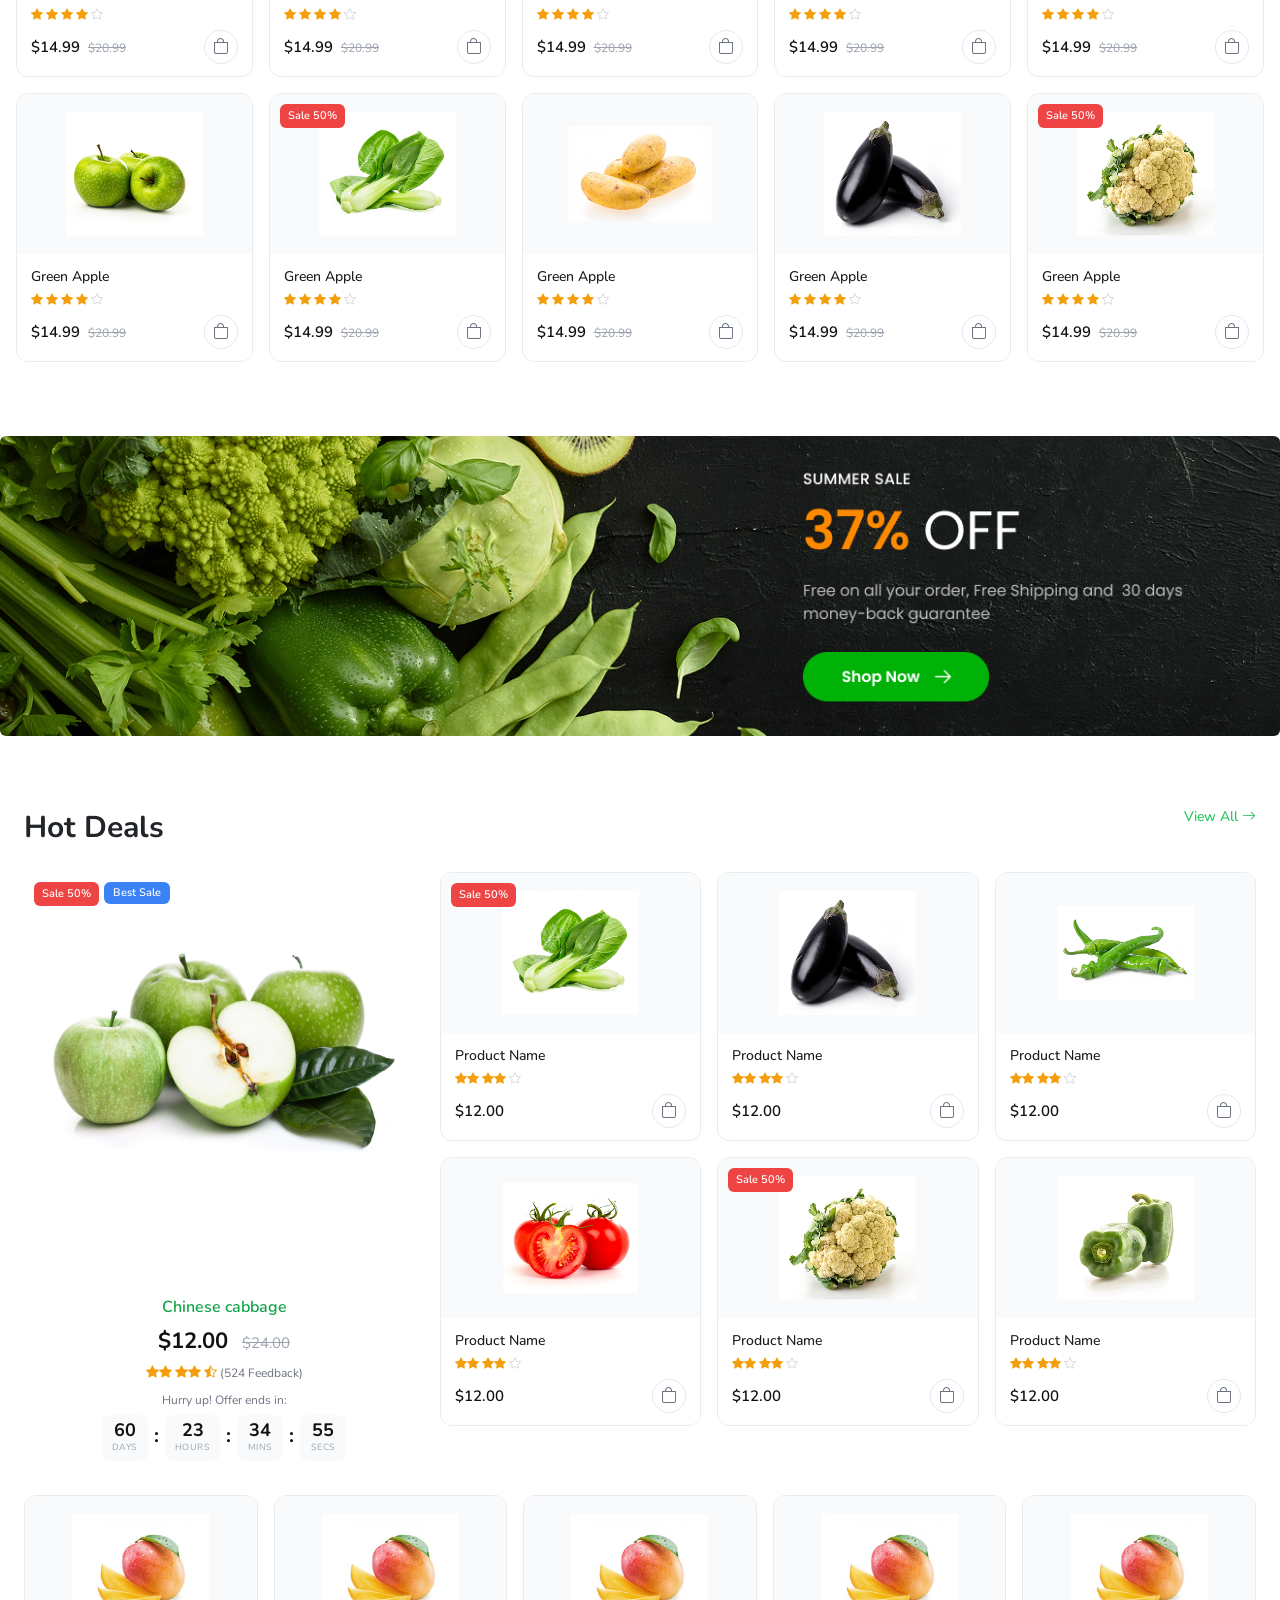
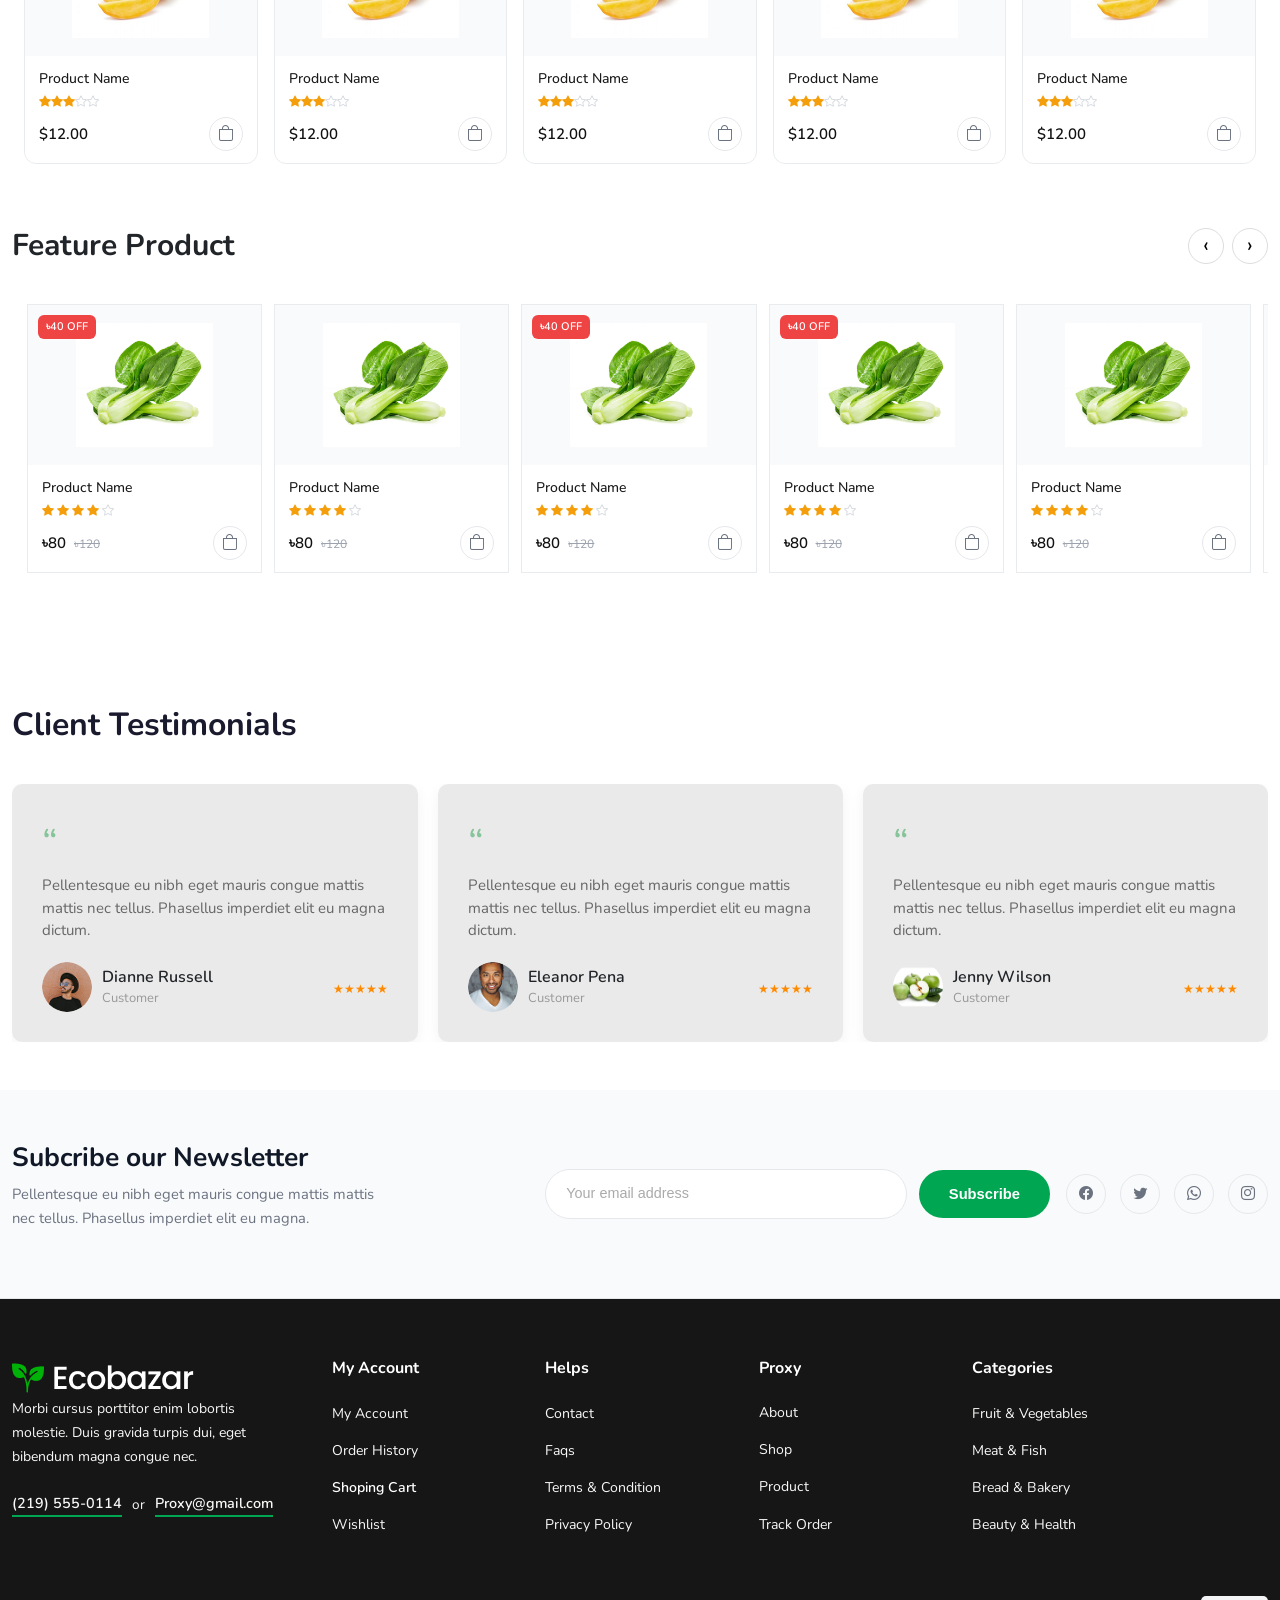
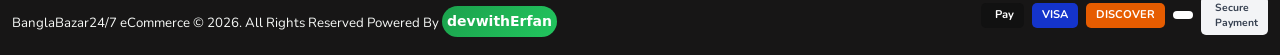
==== commit 31d0f0ee: "done" ====
--- a/index.html
+++ b/index.html
@@ -89,6 +89,7 @@
       <div class="d-flex d-none d-lg-block align-items-center gap-1">
         <button class="icon-btn">
           <i class="bi bi-heart"></i>
+          <span class="badge-dot">3</span>
         </button>
         <button class="icon-btn">
           <i class="bi bi-bag"></i>
@@ -103,7 +104,7 @@
 <!-- ════════════════════════════════════════
      MAIN NAVBAR (desktop)
 ════════════════════════════════════════ -->
-<nav class="main-navbar">
+<nav class="main-navbar ">
   <div class="container">
     <div class="d-flex align-items-center justify-content-between">
  
@@ -127,9 +128,9 @@
     <i class="bi bi-file-earmark-text me-1"></i> Pages
   </a>
   <ul class="submenu">
-    <li><a href="#">Wishlist</a></li>
+    <li><a href="wishlist.html">Wishlist</a></li>
     <li><a href="#">Order History</a></li>
-    <li><a href="#">CheckOut</a></li>
+    <li><a href="singleProduct.html">CheckOut</a></li>
     <li><a href="#">Sign In</a></li>
     <li><a href="#">Sign Up</a></li>
     <li><a href="#">FAQS</a></li>
@@ -206,9 +207,9 @@
   </a>
 
   <ul class="mobile-submenu">
-     <li><a href="#">Wishlist</a></li>
+     <li><a href="wishlist.html">Wishlist</a></li>
     <li><a href="#">Order History</a></li>
-    <li><a href="#">CheckOut</a></li>
+    <li><a href="singleProduct.html">CheckOut</a></li>
     <li><a href="#">Sign In</a></li>
     <li><a href="#">Sign Up</a></li>
     <li><a href="#">FAQS</a></li>
@@ -1657,7 +1658,7 @@
           <li><a href="#">My Account</a></li>
           <li><a href="#">Order History</a></li>
           <li><a href="#" class="active">Shoping Cart</a></li>
-          <li><a href="#">Wishlist</a></li>
+          <li><a href="wishlist.html">Wishlist</a></li>
         </ul>
       </div>
  
--- a/assets/css/style.css
+++ b/assets/css/style.css
@@ -245,10 +245,13 @@
     .cart-price { font-size: 14px; font-weight: 800; color: var(--text-dark); }
  
     /* ── NAVBAR ───────────────────────────────────── */
-    .main-navbar {
+     .main-navbar {
       background: var(--green);
       padding: 0;
-    }
+      box-shadow: rgba(0, 0, 0, 0.35) 0px 5px 15px;
+      
+    }
+    
  
     /* Nav links */
     .main-navbar .nav-link {
@@ -951,16 +954,16 @@
     
   }
   .featured-img-wrap {
-    background: #f9fafb;
     flex: 1;
     display: flex;
     align-items: center;
     justify-content: center;
-    padding: 20px;
-    min-height: 240px;
+    padding: 10px;
+    min-height: 220px;
   }
   .featured-img-wrap img {
-    max-width: 100%; max-height: 260px; object-fit: contain;
+    max-width: 100%; 
+    object-fit: contain;
   }
   .featured-action-row {
     display: flex; align-items: center;
@@ -983,9 +986,10 @@
     border: 1.5px solid #e5e7eb;
     background: #fff;
     display: flex; align-items: center; justify-content: center;
-    font-size: 16px; color: #6b7280;
+    font-size: 15px; color: #6b7280;
     cursor: pointer;
     transition: color 0.2s, border-color 0.2s;
+    padding-top: 8px;
   }
   .featured-action-row .icon-btn:hover { color: #22c55e; border-color: #22c55e; }
   .add-to-cart-btn {
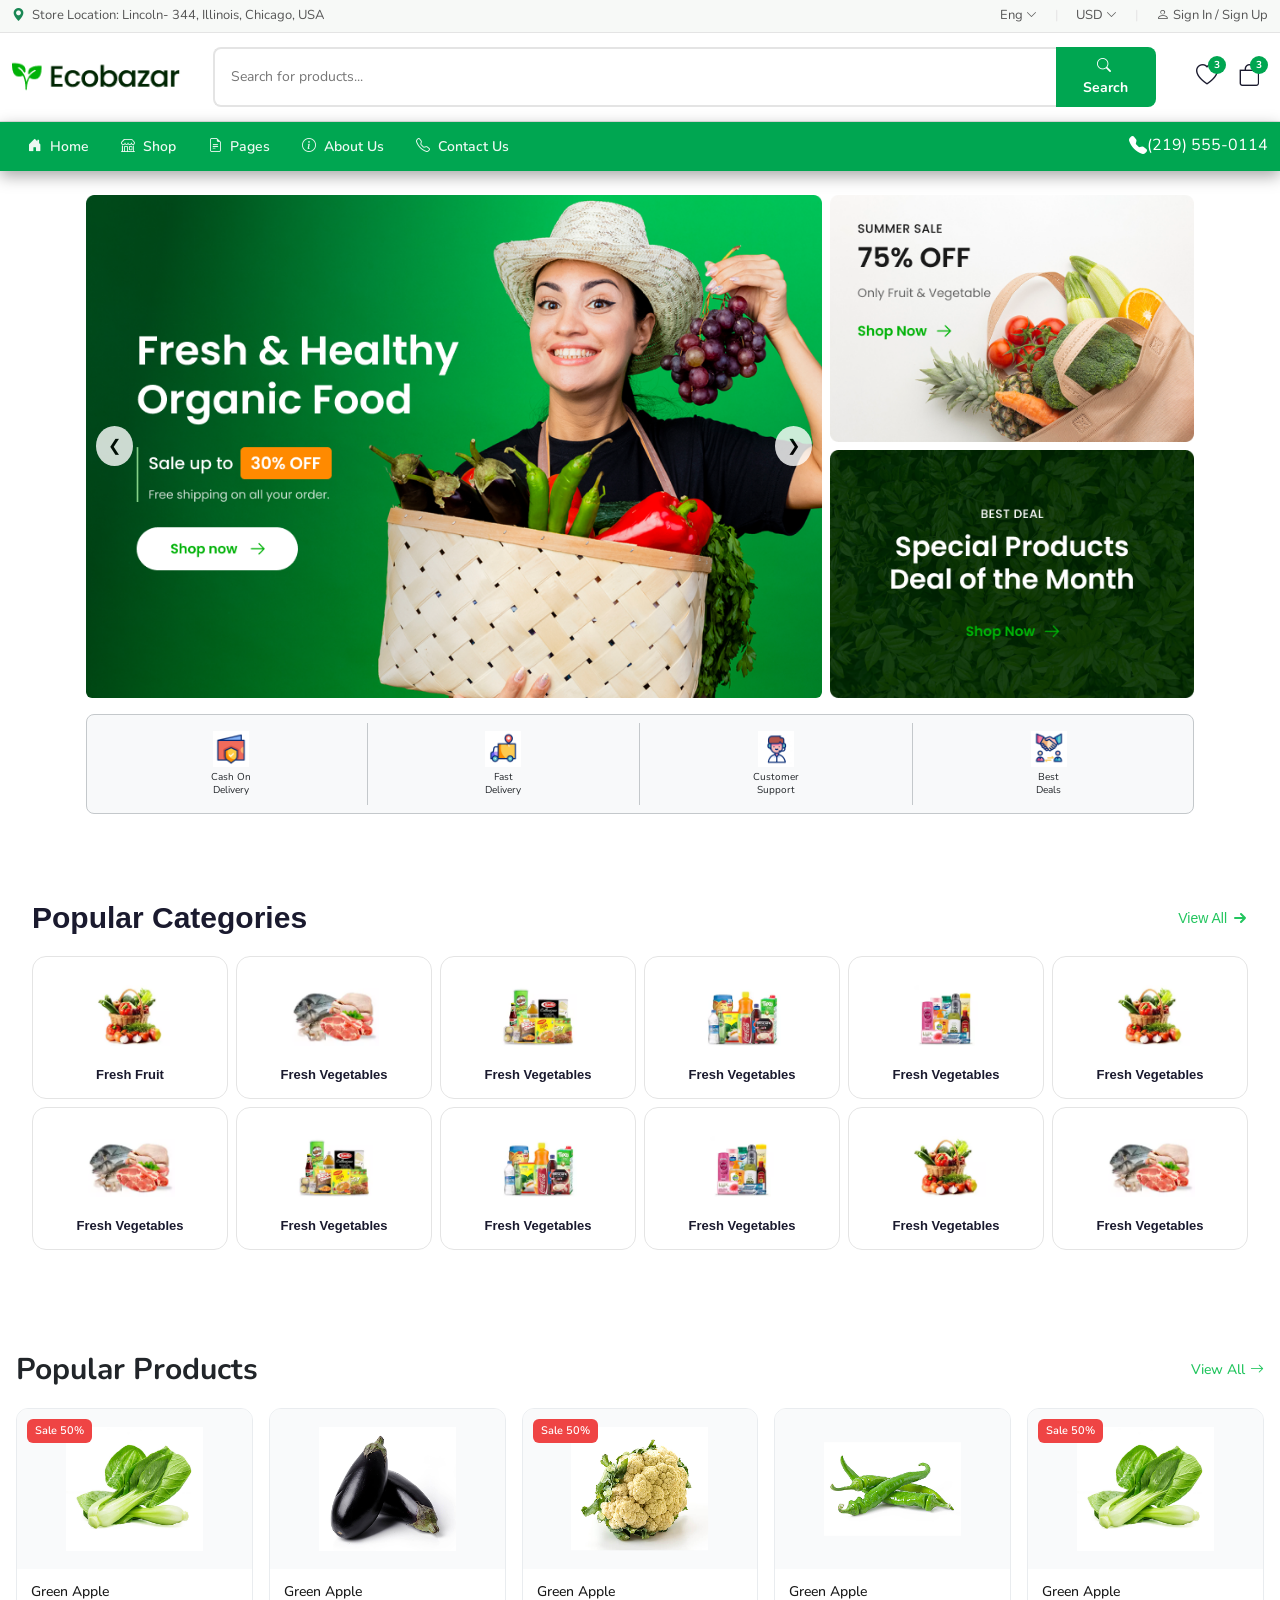
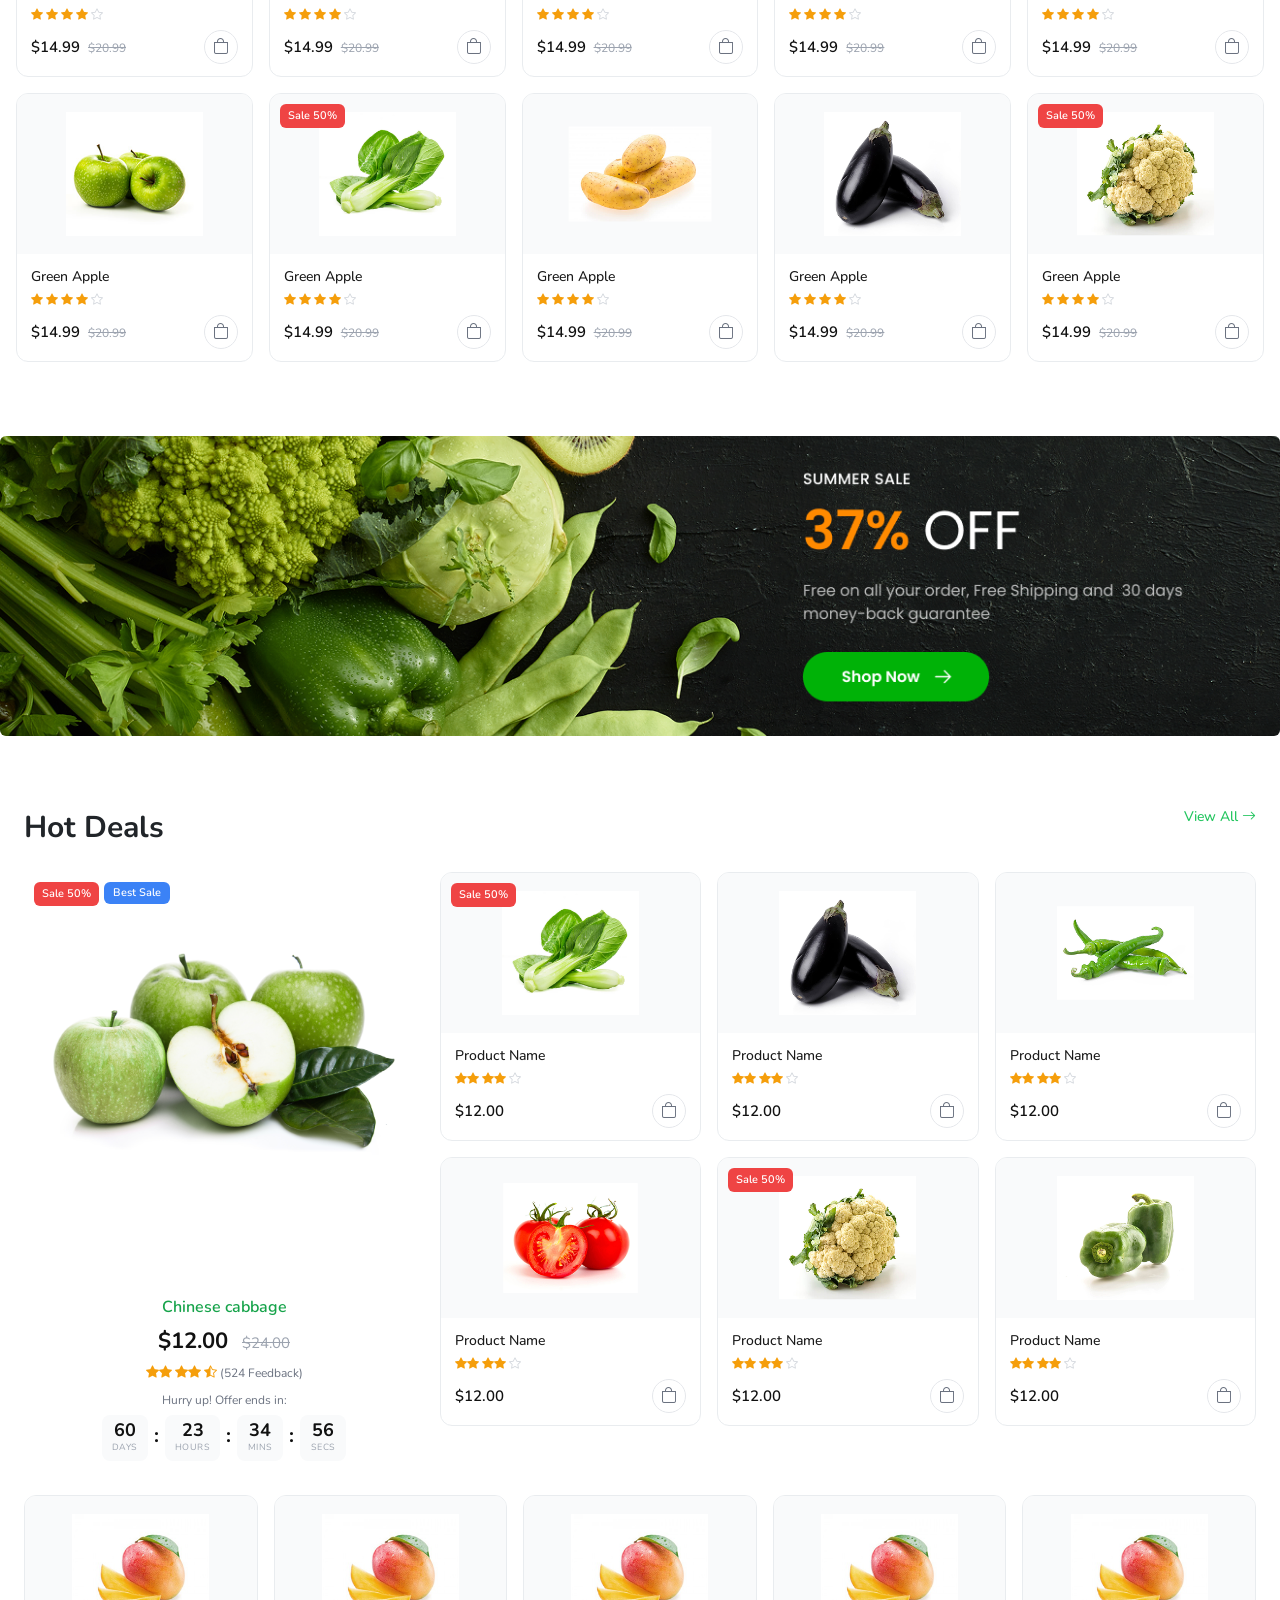
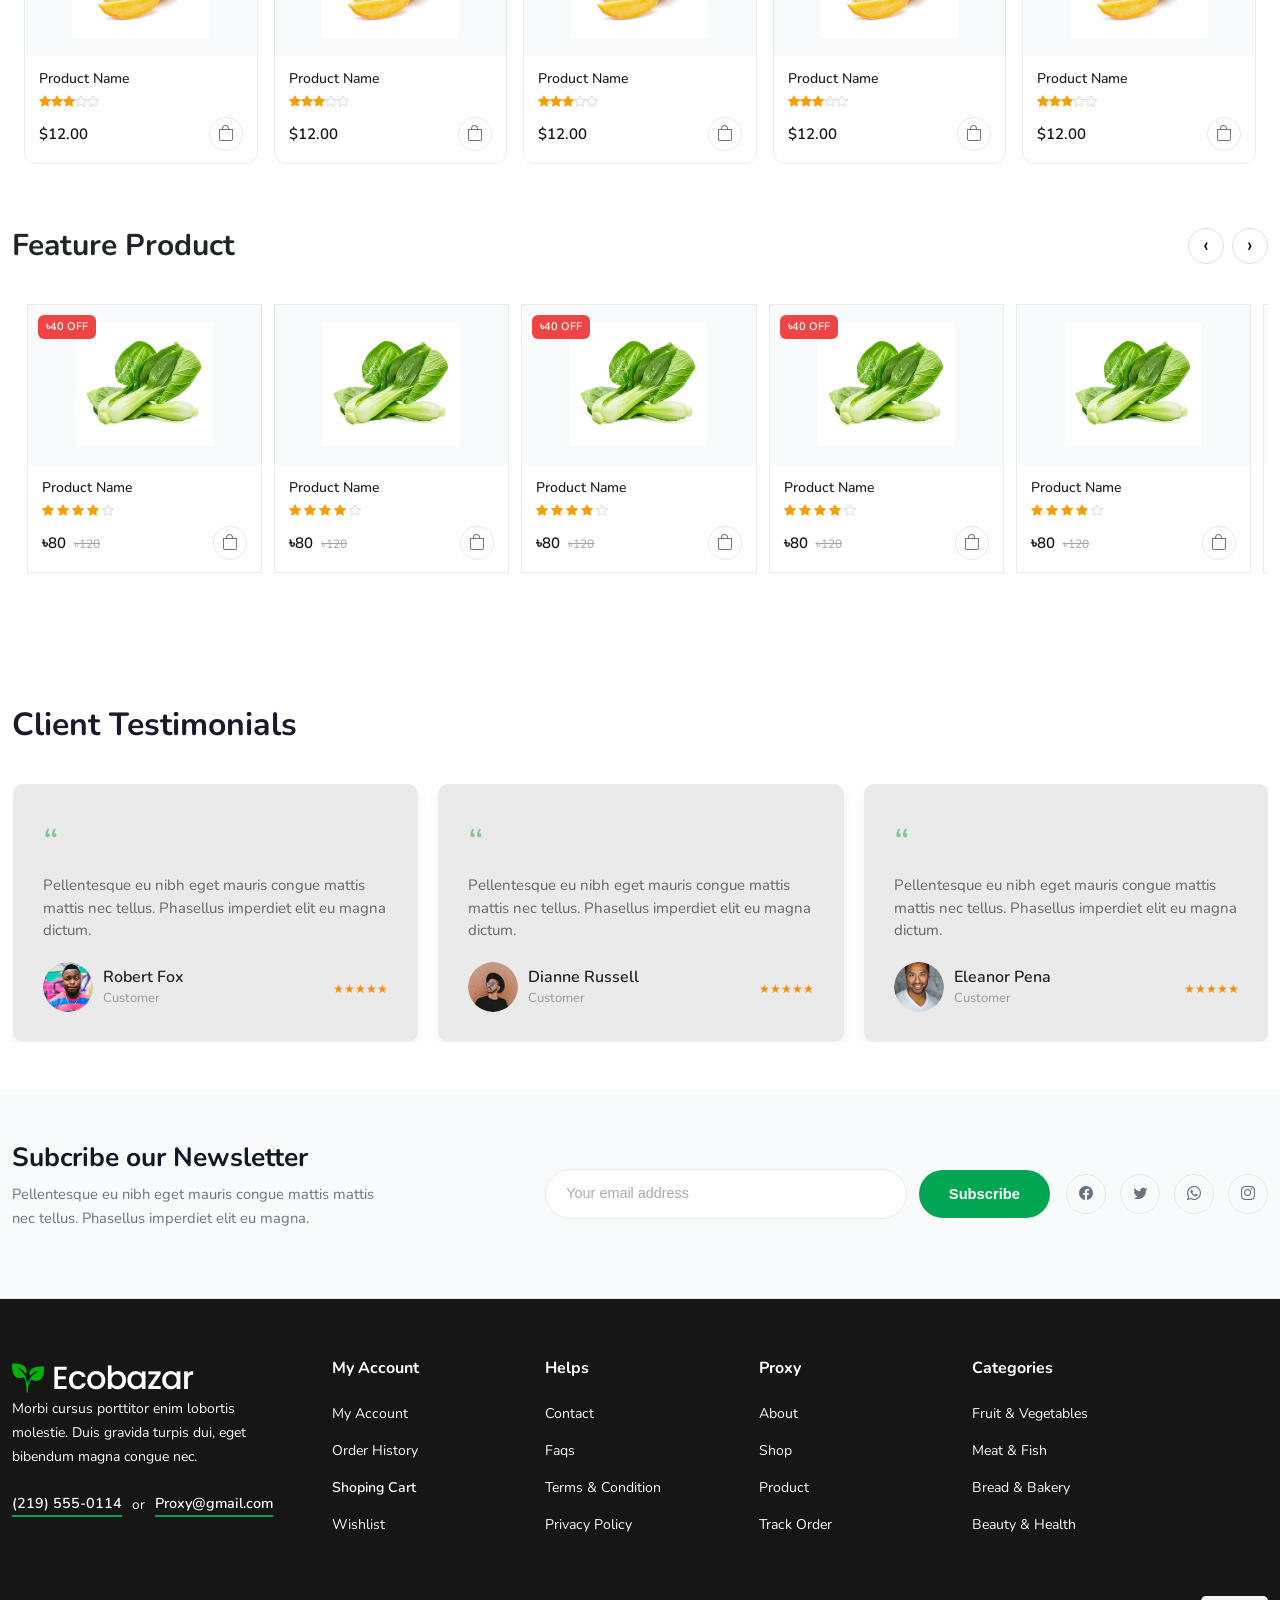
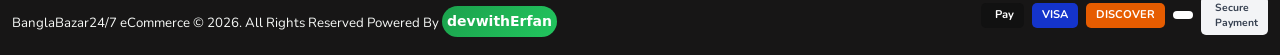
==== commit a4785436: "done" ====
--- a/index.html
+++ b/index.html
@@ -131,10 +131,10 @@
     <li><a href="wishlist.html">Wishlist</a></li>
     <li><a href="#">Order History</a></li>
     <li><a href="singleProduct.html">CheckOut</a></li>
-    <li><a href="#">Sign In</a></li>
-    <li><a href="#">Sign Up</a></li>
+     <li><a href="signIn.html">Sign In</a></li>
+   <li><a href="createAccount.html">Sign Up</a></li>
     <li><a href="#">FAQS</a></li>
-     <li><a href="#">My Account</a></li>
+      <li><a href="userdashboard.html">My Account</a></li>
   </ul>
 </li>
 
@@ -210,10 +210,10 @@
      <li><a href="wishlist.html">Wishlist</a></li>
     <li><a href="#">Order History</a></li>
     <li><a href="singleProduct.html">CheckOut</a></li>
-    <li><a href="#">Sign In</a></li>
-    <li><a href="#">Sign Up</a></li>
+     <li><a href="signIn.html">Sign In</a></li>
+   <li><a href="createAccount.html">Sign Up</a></li>
     <li><a href="#">FAQS</a></li>
-     <li><a href="#">My Account</a></li>
+      <li><a href="userdashboard.html">My Account</a></li>
   </ul>
 </div>
       <a class="nav-link" href="about us.html">
@@ -1655,7 +1655,7 @@
       <div class="col-lg-2 col-md-3 col-6 anim-fade-up d2">
         <h6 class="footer-col-title">My Account</h6>
         <ul class="footer-links">
-          <li><a href="#">My Account</a></li>
+           <li><a href="userdashboard.html">My Account</a></li>
           <li><a href="#">Order History</a></li>
           <li><a href="#" class="active">Shoping Cart</a></li>
           <li><a href="wishlist.html">Wishlist</a></li>
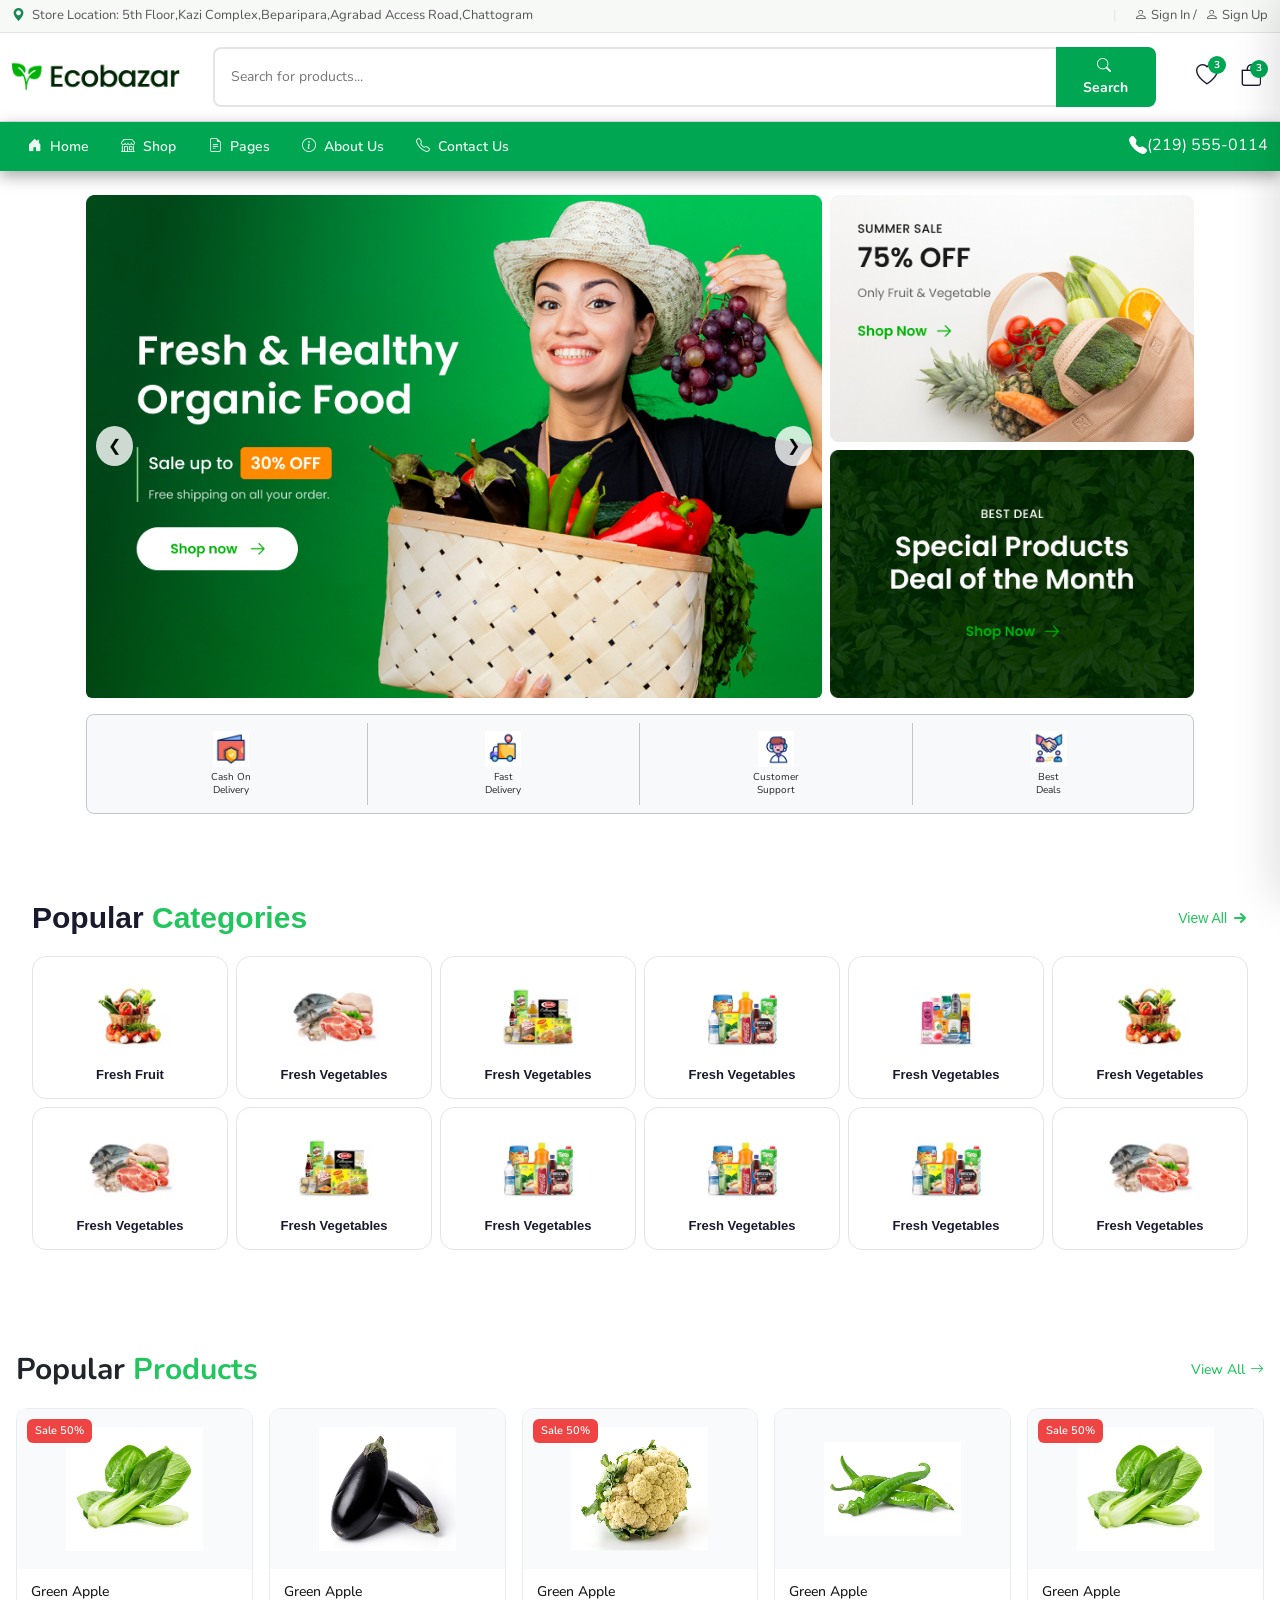
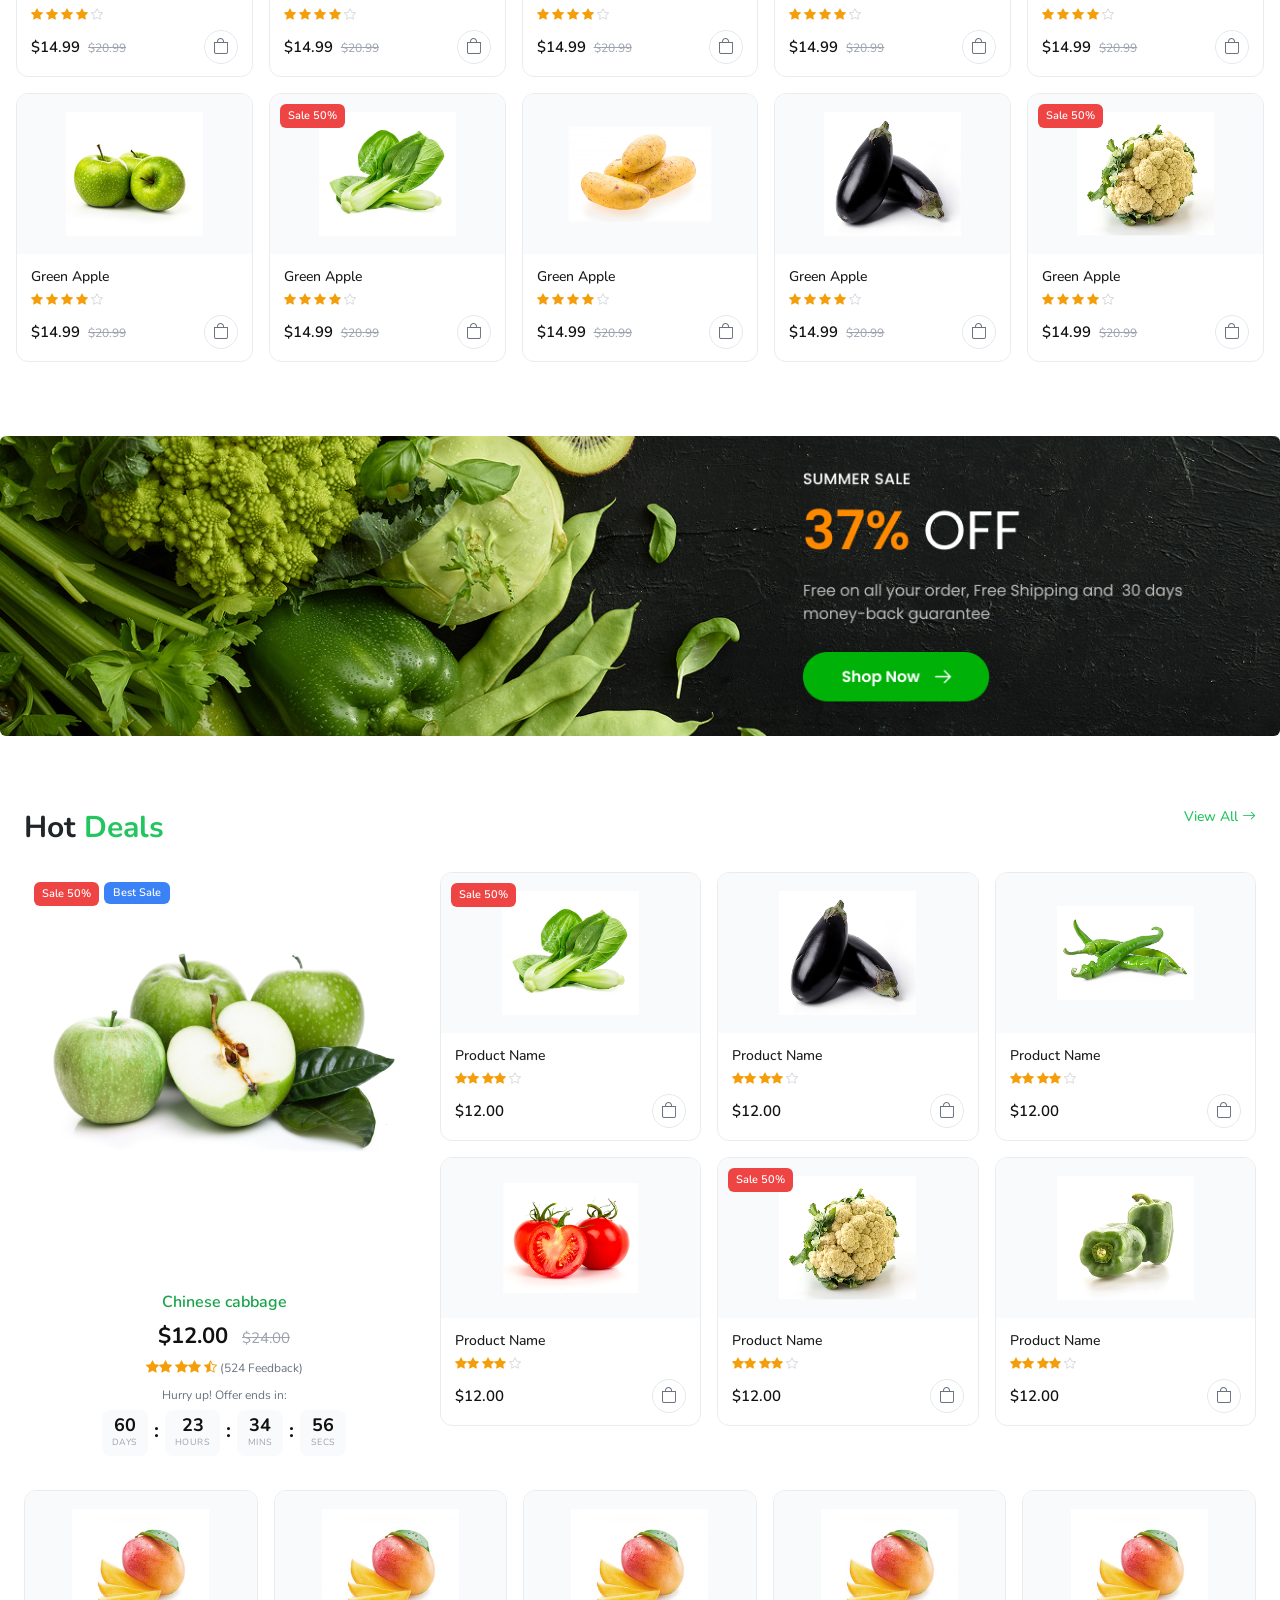
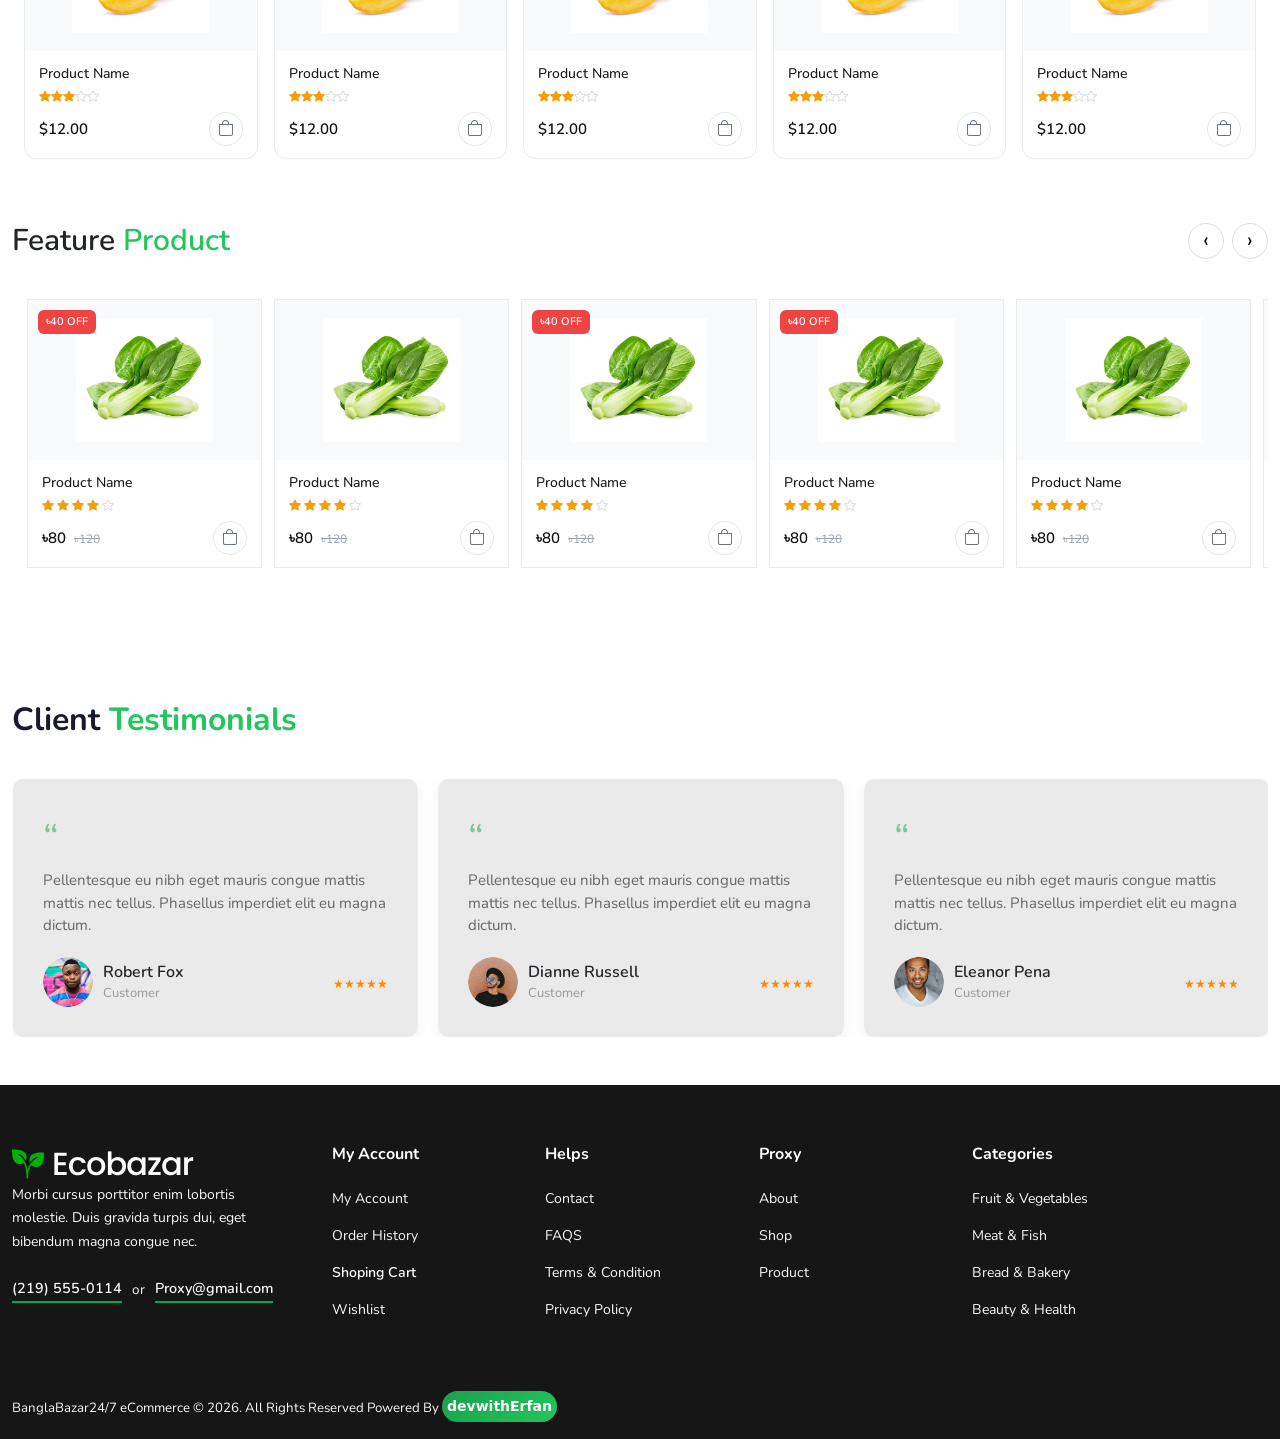
==== commit 23851f5a: "done" ====
--- a/index.html
+++ b/index.html
@@ -47,14 +47,12 @@
     <div class="d-flex justify-content-between align-items-center">
       <div>
         <i class="bi bi-geo-alt-fill text-success me-1"></i>
-        Store Location: Lincoln- 344, Illinois, Chicago, USA
+        Store Location: 5th Floor,Kazi Complex,Beparipara,Agrabad Access Road,Chattogram
       </div>
       <div class="d-flex align-items-center gap-2">
-        <a href="#">Eng <i class="bi bi-chevron-down" style="font-size:11px"></i></a>
         <span class="sep">|</span>
-        <a href="#">USD <i class="bi bi-chevron-down" style="font-size:11px"></i></a>
-        <span class="sep">|</span>
-        <a href="#"><i class="bi bi-person me-1"></i>Sign In / Sign Up</a>
+        <a href="signIn.html"><i class="bi bi-person me-1"></i>Sign In /</a>
+        <a href="createAccount.html"><i class="bi bi-person me-1"></i>Sign Up</a>
       </div>
     </div>
   </div>
@@ -86,17 +84,16 @@
       </div>
  
       <!-- Icons -->
-      <div class="d-flex d-none d-lg-block align-items-center gap-1">
-        <button class="icon-btn">
+     <div class="d-none d-lg-flex align-items-center gap-2">
+        <a href="wishlist.html" class="icon-btn">
           <i class="bi bi-heart"></i>
           <span class="badge-dot">3</span>
-        </button>
-        <button class="icon-btn">
+        </a>
+        <a href="#" class="icon-btn cart-btn ">
           <i class="bi bi-bag"></i>
           <span class="badge-dot">3</span>
-        </button>
-      </div>
- 
+        </a>
+      </div>
     </div>
   </div>
 </div>
@@ -129,11 +126,11 @@
   </a>
   <ul class="submenu">
     <li><a href="wishlist.html">Wishlist</a></li>
-    <li><a href="#">Order History</a></li>
+     <li><a href="userdashboard.html">Order History</a></li>
     <li><a href="singleProduct.html">CheckOut</a></li>
      <li><a href="signIn.html">Sign In</a></li>
    <li><a href="createAccount.html">Sign Up</a></li>
-    <li><a href="#">FAQS</a></li>
+     <li><a href="faq.html">FAQS</a></li>
       <li><a href="userdashboard.html">My Account</a></li>
   </ul>
 </li>
@@ -208,11 +205,11 @@
 
   <ul class="mobile-submenu">
      <li><a href="wishlist.html">Wishlist</a></li>
-    <li><a href="#">Order History</a></li>
+     <li><a href="userdashboard.html">Order History</a></li>
     <li><a href="singleProduct.html">CheckOut</a></li>
      <li><a href="signIn.html">Sign In</a></li>
    <li><a href="createAccount.html">Sign Up</a></li>
-    <li><a href="#">FAQS</a></li>
+     <li><a href="faq.html">FAQS</a></li>
       <li><a href="userdashboard.html">My Account</a></li>
   </ul>
 </div>
@@ -252,17 +249,17 @@
 
             <!-- Slide 1 -->
             <div class="slide active">
-              <img src="./assets/image/Bannar Big.png" class="w-100 " alt="">
+              <a href="shop.html"><img src="./assets/image/Bannar Big.png" class="w-100 " alt=""></a>
             </div>
 
             <!-- Slide 2 -->
             <div class="slide">
-              <img src="./assets/image/Bannar.png" class="w-100 " alt="">
+              <a href="shop.html"><img src="./assets/image/Bannar.png" class="w-100 " alt=""></a>
             </div>
 
             <!-- Slide 3 -->
             <div class="slide">
-              <img src="./assets/image/Bannar (1).png" class="w-100 " alt="">
+              <a href="shop.html"><img src="./assets/image/Bannar (1).png" class="w-100 " alt=""></a>
             </div>
 
           </div>
@@ -279,11 +276,11 @@
         <div class="row g-2 h-100">
 
           <div class="col-6 col-md-12">
-            <img src="assets/image/Bannar.png" class="w-100 h-100 rounded object-fit-cover" alt="">
+           <a href="shop.html"> <img src="assets/image/Bannar.png" class="w-100 h-100 rounded object-fit-cover" alt=""></a>
           </div>
 
           <div class="col-6 col-md-12">
-            <img src="assets/image/Bannar (1).png" class="w-100 h-100 rounded object-fit-cover" alt="">
+           <a href="shop.html"> <img src="assets/image/Bannar (1).png" class="w-100 h-100 rounded object-fit-cover" alt=""></a>
           </div>
 
         </div>
@@ -327,8 +324,8 @@
    <div class="container">
     <div class="section-wrapper">
   <div class="section-header">
-    <h2 class="section-title">Popular Categories</h2>
-    <a href="#" class="view-all">
+    <h2 class="section-title">Popular <span>Categories</span></h2>
+    <a href="shop.html" class="view-all">
       View All
       <svg width="16" height="16" viewBox="0 0 16 16" fill="none">
         <path d="M3 8h10M9 4l4 4-4 4" stroke="currentColor" stroke-width="2" stroke-linecap="round" stroke-linejoin="round"/>
@@ -340,7 +337,7 @@
   <div class="col-6 col-md-3 col-lg-2 cat-col">
       <div class="cat-card">
         <div class="img-box">
-          <img src="./assets/image/image 1 (1).png" alt="Fresh Fruit">
+          <a href="shop.html"><img src="./assets/image/image 1 (1).png" alt="Fresh Fruit"></a>
         </div>
         <span class="cat-name">Fresh Fruit</span>
       </div>
@@ -349,7 +346,7 @@
   <div class="col-6 col-md-3 col-lg-2 cat-col">
       <div class="cat-card">
         <div class="img-box">
-          <img src="./assets/image/image 1 (2).png" alt="Fresh Vegetables">
+          <a href="shop.html"><img src="./assets/image/image 1 (2).png" alt="Fresh Vegetables"></a>
         </div>
         <span class="cat-name">Fresh Vegetables</span>
       </div>
@@ -358,7 +355,7 @@
   <div class="col-6 col-md-3 col-lg-2 cat-col">
       <div class="cat-card">
         <div class="img-box">
-          <img src="./assets/image/image 1 (3).png" alt="Fresh Vegetables">
+          <a href="shop.html"><img src="./assets/image/image 1 (3).png" alt="Fresh Vegetables"></a>
         </div>
         <span class="cat-name">Fresh Vegetables</span>
       </div>
@@ -367,7 +364,7 @@
   <div class="col-6 col-md-3 col-lg-2 cat-col">
       <div class="cat-card">
         <div class="img-box">
-          <img src="./assets/image/image 1 (4).png" alt="Fresh Vegetables">
+          <a href="shop.html"><img src="./assets/image/image 1 (4).png" alt="Fresh Vegetables"></a>
         </div>
         <span class="cat-name">Fresh Vegetables</span>
       </div>
@@ -376,7 +373,7 @@
   <div class="col-6 col-md-3 col-lg-2 cat-col">
       <div class="cat-card">
         <div class="img-box">
-          <img src="./assets/image/image 1 (5).png" alt="Fresh Vegetables">
+          <a href="shop.html"><img src="./assets/image/image 1 (5).png" alt="Fresh Vegetables"></a>
         </div>
         <span class="cat-name">Fresh Vegetables</span>
       </div>
@@ -385,7 +382,7 @@
   <div class="col-6 col-md-3 col-lg-2 cat-col">
       <div class="cat-card">
         <div class="img-box">
-          <img src="./assets/image/image 1 (1).png" alt="Fresh Vegetables">
+         <a href="shop.html"> <img src="./assets/image/image 1 (1).png" alt="Fresh Vegetables"></a>
         </div>
         <span class="cat-name">Fresh Vegetables</span>
       </div>
@@ -394,7 +391,7 @@
   <div class="col-6 col-md-3 col-lg-2 cat-col">
       <div class="cat-card">
         <div class="img-box">
-          <img src="./assets/image/image 1 (2).png" alt="Fresh Vegetables">
+         <a href="shop.html"> <img src="./assets/image/image 1 (2).png" alt="Fresh Vegetables"></a>
         </div>
         <span class="cat-name">Fresh Vegetables</span>
       </div>
@@ -403,7 +400,7 @@
   <div class="col-6 col-md-3 col-lg-2 cat-col">
       <div class="cat-card">
         <div class="img-box">
-          <img src="./assets/image/image 1 (3).png" alt="Fresh Vegetables">
+         <a href="shop.html"> <img src="./assets/image/image 1 (3).png" alt="Fresh Vegetables"></a>
         </div>
         <span class="cat-name">Fresh Vegetables</span>
       </div>
@@ -412,7 +409,7 @@
   <div class="col-6 col-md-3 col-lg-2 cat-col">
       <div class="cat-card">
         <div class="img-box">
-          <img src="./assets/image/image 1 (4).png" alt="Fresh Vegetables">
+         <a href="shop.html"> <img src="./assets/image/image 1 (4).png" alt="Fresh Vegetables"></a>
         </div>
         <span class="cat-name">Fresh Vegetables</span>
       </div>
@@ -421,7 +418,7 @@
   <div class="col-6 col-md-3 col-lg-2 cat-col">
       <div class="cat-card">
         <div class="img-box">
-          <img src="./assets/image/image 1 (5).png" alt="Fresh Vegetables">
+         <a href="shop.html"> <img src="./assets/image/image 1 (4).png" alt="Fresh Vegetables"></a>
         </div>
         <span class="cat-name">Fresh Vegetables</span>
       </div>
@@ -430,7 +427,7 @@
   <div class="col-6 col-md-3 col-lg-2 cat-col">
       <div class="cat-card">
         <div class="img-box">
-          <img src="./assets/image/image 1 (1).png" alt="Fresh Vegetables">
+         <a href="shop.html"> <img src="./assets/image/image 1 (4).png" alt="Fresh Vegetables"></a>
         </div>
         <span class="cat-name">Fresh Vegetables</span>
       </div>
@@ -439,7 +436,7 @@
   <div class="col-6 col-md-3 col-lg-2 cat-col">
       <div class="cat-card">
         <div class="img-box">
-          <img src="./assets/image/image 1 (2).png" alt="Fresh Vegetables">
+          <a href="shop.html"><img src="./assets/image/image 1 (2).png" alt="Fresh Vegetables"></a>
         </div>
         <span class="cat-name">Fresh Vegetables</span>
       </div>
@@ -454,8 +451,8 @@
 <section id="populer">
 <div class="container px-3 py-4">
   <div class="section-header">
-    <h2 style="font-size:30px; font-weight:700; margin:0;">Popular Products</h2>
-    <a href="#" class="view-all">View All <i class="bi bi-arrow-right"></i></a>
+    <h2 style="font-size:30px; font-weight:700; margin:0;">Popular <span style="color: #22c55e;">Products</span> </h2>
+    <a href="shop.html" class="view-all">View All <i class="bi bi-arrow-right"></i></a>
   </div>
 
   <!-- row-cols-2 = mobile e 2 column, md e 3, lg e 5 -->
@@ -493,7 +490,7 @@
               <span class="price-main">$14.99</span>
               <span class="price-old">$20.99</span>
             </div>
-            <button class="cart-btn"><i class="bi bi-bag"></i></button>
+            <a href="#" class="cart-btn"><i class="bi bi-bag"></i></a>
           </div>
         </div>
       </div>
@@ -527,7 +524,7 @@
               <span class="price-main">$14.99</span>
               <span class="price-old">$20.99</span>
             </div>
-            <button class="cart-btn"><i class="bi bi-bag"></i></button>
+             <button href="singleProduct.html"  class="cart-btn"><i class="bi bi-bag"></i></button>
           </div>
         </div>
       </div>
@@ -564,7 +561,7 @@
               <span class="price-main">$14.99</span>
               <span class="price-old">$20.99</span>
             </div>
-            <button class="cart-btn"><i class="bi bi-bag"></i></button>
+             <button href="singleProduct.html"  class="cart-btn"><i class="bi bi-bag"></i></button>
           </div>
         </div>
       </div>
@@ -599,7 +596,7 @@
               <span class="price-main">$14.99</span>
               <span class="price-old">$20.99</span>
             </div>
-            <button class="cart-btn"><i class="bi bi-bag"></i></button>
+             <button href="singleProduct.html"  class="cart-btn"><i class="bi bi-bag"></i></button>
           </div>
         </div>
       </div>
@@ -636,7 +633,7 @@
               <span class="price-main">$14.99</span>
               <span class="price-old">$20.99</span>
             </div>
-            <button class="cart-btn"><i class="bi bi-bag"></i></button>
+             <button href="singleProduct.html"  class="cart-btn"><i class="bi bi-bag"></i></button>
           </div>
         </div>
       </div>
@@ -672,7 +669,7 @@
               <span class="price-main">$14.99</span>
               <span class="price-old">$20.99</span>
             </div>
-            <button class="cart-btn"><i class="bi bi-bag"></i></button>
+             <button href="singleProduct.html"  class="cart-btn"><i class="bi bi-bag"></i></button>
           </div>
         </div>
       </div>
@@ -709,7 +706,7 @@
               <span class="price-main">$14.99</span>
               <span class="price-old">$20.99</span>
             </div>
-            <button class="cart-btn"><i class="bi bi-bag"></i></button>
+             <button href="singleProduct.html"  class="cart-btn"><i class="bi bi-bag"></i></button>
           </div>
         </div>
       </div>
@@ -745,7 +742,7 @@
               <span class="price-main">$14.99</span>
               <span class="price-old">$20.99</span>
             </div>
-            <button class="cart-btn"><i class="bi bi-bag"></i></button>
+             <button href="singleProduct.html"  class="cart-btn"><i class="bi bi-bag"></i></button>
           </div>
         </div>
       </div>
@@ -780,7 +777,7 @@
               <span class="price-main">$14.99</span>
               <span class="price-old">$20.99</span>
             </div>
-            <button class="cart-btn"><i class="bi bi-bag"></i></button>
+             <button href="singleProduct.html"  class="cart-btn"><i class="bi bi-bag"></i></button>
           </div>
         </div>
       </div>
@@ -817,7 +814,7 @@
               <span class="price-main">$14.99</span>
               <span class="price-old">$20.99</span>
             </div>
-            <button class="cart-btn"><i class="bi bi-bag"></i></button>
+             <button href="singleProduct.html"  class="cart-btn"><i class="bi bi-bag"></i></button>
           </div>
         </div>
       </div>
@@ -847,8 +844,8 @@
   <div class="container" style= padding:24px 16px;">
   <!-- Header -->
   <div style="display:flex; align-items:center; justify-content:space-between; margin-bottom:18px;">
-    <h2 style="font-size:30px; font-weight:700; margin-top:30px;">Hot Deals</h2>
-    <a href="#" style="color:#22c55e; font-size:14px; font-weight:500; text-decoration:none;">
+    <h2 style="font-size:30px; font-weight:700; margin-top:30px;">Hot  <span style="color: #22c55e;">Deals</span></h2>
+    <a href="shop.html" style="color:#22c55e; font-size:14px; font-weight:500; text-decoration:none;">
       View All <i class="bi bi-arrow-right"></i>
     </a>
   </div>
@@ -865,8 +862,9 @@
         </div>
         <div class="featured-action-row">
           <button class="icon-btn"><i class="bi bi-heart"></i></button>
-          <button class="add-to-cart-btn">
-            <i class="bi bi-bag"></i> Add to Cart
+          <button href="#" class="add-to cart-btn" >
+            <i class="bi bi-bag">Add to Cart</i> 
+            
           </button>
           <button class="icon-btn"><i class="bi bi-eye"></i></button>
         </div>
@@ -919,7 +917,7 @@
               </div>
               <div class="price-row">
                 <span class="price-main">$12.00</span>
-                <button class="cart-btn"><i class="bi bi-bag"></i></button>
+                  <button href="singleProduct.html"  class="cart-btn"><i class="bi bi-bag"></i></button>
               </div>
             </div>
           </div>
@@ -945,7 +943,7 @@
               </div>
               <div class="price-row">
                 <span class="price-main">$12.00</span>
-                <button class="cart-btn"><i class="bi bi-bag"></i></button>
+                 <button href="singleProduct.html"  class="cart-btn"><i class="bi bi-bag"></i></button>
               </div>
             </div>
           </div>
@@ -970,7 +968,7 @@
               </div>
               <div class="price-row">
                 <span class="price-main">$12.00</span>
-                <button class="cart-btn"><i class="bi bi-bag"></i></button>
+                 <button href="singleProduct.html"  class="cart-btn"><i class="bi bi-bag"></i></button>
               </div>
             </div>
           </div>
@@ -997,7 +995,7 @@
               </div>
               <div class="price-row">
                 <span class="price-main">$12.00</span>
-                <button class="cart-btn"><i class="bi bi-bag"></i></button>
+                 <button href="singleProduct.html"  class="cart-btn"><i class="bi bi-bag"></i></button>
               </div>
             </div>
           </div>
@@ -1024,7 +1022,7 @@
               </div>
               <div class="price-row">
                 <span class="price-main">$12.00</span>
-                <button class="cart-btn"><i class="bi bi-bag"></i></button>
+                 <button href="singleProduct.html"  class="cart-btn"><i class="bi bi-bag"></i></button>
               </div>
             </div>
           </div>
@@ -1051,7 +1049,7 @@
               </div>
               <div class="price-row">
                 <span class="price-main">$12.00</span>
-                <button class="cart-btn"><i class="bi bi-bag"></i></button>
+                 <button href="singleProduct.html"  class="cart-btn"><i class="bi bi-bag"></i></button>
               </div>
             </div>
           </div>
@@ -1077,7 +1075,7 @@
           <div class="stars"><i class="bi bi-star-fill"></i><i class="bi bi-star-fill"></i><i class="bi bi-star-fill"></i><i class="bi bi-star empty"></i><i class="bi bi-star empty"></i></div>
           <div class="price-row">
             <span class="price-main">$12.00</span>
-            <button class="cart-btn"><i class="bi bi-bag"></i></button>
+             <button href="singleProduct.html"  class="cart-btn"><i class="bi bi-bag"></i></button>
           </div>
         </div>
       </div>
@@ -1099,7 +1097,7 @@
           <div class="stars"><i class="bi bi-star-fill"></i><i class="bi bi-star-fill"></i><i class="bi bi-star-fill"></i><i class="bi bi-star empty"></i><i class="bi bi-star empty"></i></div>
           <div class="price-row">
             <span class="price-main">$12.00</span>
-            <button class="cart-btn"><i class="bi bi-bag"></i></button>
+             <button href="singleProduct.html"  class="cart-btn"><i class="bi bi-bag"></i></button>
           </div>
         </div>
       </div>
@@ -1121,7 +1119,7 @@
           <div class="stars"><i class="bi bi-star-fill"></i><i class="bi bi-star-fill"></i><i class="bi bi-star-fill"></i><i class="bi bi-star empty"></i><i class="bi bi-star empty"></i></div>
           <div class="price-row">
             <span class="price-main">$12.00</span>
-            <button class="cart-btn"><i class="bi bi-bag"></i></button>
+             <button href="singleProduct.html"  class="cart-btn"><i class="bi bi-bag"></i></button>
           </div>
         </div>
       </div>
@@ -1143,7 +1141,7 @@
           <div class="stars"><i class="bi bi-star-fill"></i><i class="bi bi-star-fill"></i><i class="bi bi-star-fill"></i><i class="bi bi-star empty"></i><i class="bi bi-star empty"></i></div>
           <div class="price-row">
             <span class="price-main">$12.00</span>
-            <button class="cart-btn"><i class="bi bi-bag"></i></button>
+             <button href="singleProduct.html"  class="cart-btn"><i class="bi bi-bag"></i></button>
           </div>
         </div>
       </div>
@@ -1165,7 +1163,7 @@
           <div class="stars"><i class="bi bi-star-fill"></i><i class="bi bi-star-fill"></i><i class="bi bi-star-fill"></i><i class="bi bi-star empty"></i><i class="bi bi-star empty"></i></div>
           <div class="price-row">
             <span class="price-main">$12.00</span>
-            <button class="cart-btn"><i class="bi bi-bag"></i></button>
+             <button href="singleProduct.html"  class="cart-btn"><i class="bi bi-bag"></i></button>
           </div>
         </div>
       </div>
@@ -1184,7 +1182,7 @@
 <div class="container">
 
 <div class="d-flex justify-content-between align-items-center">
-<h2 class="section-title text-dark">Feature Product</h2>
+<h2 class="section-title text-dark">Feature <span style="color: #22c55e;">Product</span></h2>
 
 <div class="d-flex gap-2">
 <button class="arrow-btn prev">&#8249;</button>  
@@ -1468,7 +1466,7 @@
 <section id="feedback" class="py-5">
 <div class="container">
 
-<h2 class="section-title text-start">Client Testimonials</h2>
+<h2 class="section-title text-start">Client <span style="color: #22c55e;">Testimonials</span></h2>
 
 <div class="owl-carousel testimonial-slider">
 
@@ -1597,36 +1595,77 @@
     <!-- main part ends -->
 
     <!-- footrer part starts -->
-<footer>
-  <section id="footer" class="newsletter-section">
-    <div class="container">
-    <div class="row align-items-center">
- 
-      <!-- Left: Text -->
-      <div class="col-lg-5 col-md-6 anim-fade-up d1">
-        <h2>Subcribe our Newsletter</h2>
-        <p>Pellentesque eu nibh eget mauris congue mattis mattis nec tellus. Phasellus imperdiet elit eu magna.</p>
-      </div>
- 
-      <!-- Right: Input + Social -->
-      <div class="col-lg-7 col-md-6 newsletter-right anim-fade-up d2">
-        <div class="d-flex flex-wrap align-items-center gap-3">
-          <div class="newsletter-form flex-grow-1">
-            <input type="email" placeholder="Your email address" />
-            <button class="btn-subscribe">Subscribe</button>
-          </div>
-          <div class="social-icons">
-            <a href="#" class="social-icon"><i class="bi bi-facebook"></i></a>
-            <a href="#" class="social-icon"><i class="bi bi-twitter"></i></a>
-            <a href="#" class="social-icon"><i class="bi bi-whatsapp"></i></a>
-            <a href="#" class="social-icon"><i class="bi bi-instagram"></i></a>
-          </div>
-        </div>
-      </div>
- 
-    </div>
-  </div>
+
+<!-- add to cart popup -->
+<section>
+  <!-- Cart Overlay -->
+<div class="cp-overlay" id="cpOverlay"></div>
+ 
+<!-- Cart Drawer -->
+<div class="cp-drawer" id="cpDrawer">
+ 
+  <!-- Header -->
+  <div class="cp-header">
+    <div class="cp-title">
+      
+      <img src="./assets/image/Logo.png" alt="">
+     
+    </div>
+    <button class="cp-close" id="cpClose" aria-label="Close cart">
+      <i class="bi bi-x-lg"></i>
+    </button>
+  </div>
+ 
+  <!-- Items -->
+  <div class="cp-items" id="cpItems">
+ 
+    <div class="cp-item" data-id="1">
+      <div class="cp-item-img"><img src="./assets/image/hotProduct1 (2).png" alt=""></div>
+      <div class="cp-item-info">
+        <div class="cp-item-name">Fresh Indian Orange</div>
+        <div class="cp-item-meta">1 kg × <strong>$12.00</strong></div>
+      </div>
+      <button class="cp-remove" onclick="cpRemoveItem(this)" aria-label="Remove">
+        <i class="bi bi-x"></i>
+      </button>
+    </div>
+ 
+    <div class="cp-item" data-id="2">
+      <div class="cp-item-img"><img src="./assets/image/hotProduct1 (1).png" alt=""></div>
+      <div class="cp-item-info">
+        <div class="cp-item-name">Green Apple</div>
+        <div class="cp-item-meta">1 kg × <strong>$14.00</strong></div>
+      </div>
+      <button class="cp-remove" onclick="cpRemoveItem(this)" aria-label="Remove">
+        <i class="bi bi-x"></i>
+      </button>
+    </div>
+ 
+  </div>
+ 
+  <!-- Empty state (hidden by default) -->
+  <div class="cp-empty" id="cpEmpty">
+    <i class="bi bi-bag-x"></i>
+    <p>Your cart is empty</p>
+    <a href="shop.html" class="cp-shop-link">Browse Products →</a>
+  </div>
+ 
+  <!-- Footer -->
+  <div class="cp-footer" id="cpFooter">
+    <div class="cp-subtotal">
+      <span class="cp-sub-label"><span id="cpProductCount">2</span> Product</span>
+      <span class="cp-sub-price" id="cpTotal">$26.00</span>
+    </div>
+    <a href="checkout.html" class="cp-checkout-btn">
+      <i class="bi bi-bag-check-fill me-1"></i> Checkout
+    </a>
+    <a href="#" class="cp-cart-link">Go To Cart</a>
+  </div>
+ 
+</div>
+ 
 </section>
+<!-- end add to cart popup -->
  
  
 <!-- ═══════════════════════════════════════
@@ -1656,7 +1695,7 @@
         <h6 class="footer-col-title">My Account</h6>
         <ul class="footer-links">
            <li><a href="userdashboard.html">My Account</a></li>
-          <li><a href="#">Order History</a></li>
+          <li><a href="userdashboard.html">Order History</a></li>
           <li><a href="#" class="active">Shoping Cart</a></li>
           <li><a href="wishlist.html">Wishlist</a></li>
         </ul>
@@ -1666,8 +1705,8 @@
       <div class="col-lg-2 col-md-3 col-6 anim-fade-up d3">
         <h6 class="footer-col-title">Helps</h6>
         <ul class="footer-links">
-          <li><a href="#">Contact</a></li>
-          <li><a href="#">Faqs</a></li>
+          <li><a href="contact.html">Contact</a></li>
+           <li><a href="faq.html">FAQS</a></li>
           <li><a href="#">Terms &amp; Condition</a></li>
           <li><a href="#">Privacy Policy</a></li>
         </ul>
@@ -1677,10 +1716,9 @@
       <div class="col-lg-2 col-md-3 col-6 anim-fade-up d4">
         <h6 class="footer-col-title">Proxy</h6>
         <ul class="footer-links">
-          <li><a href="#">About</a></li>
-          <li><a href="#">Shop</a></li>
-          <li><a href="#">Product</a></li>
-          <li><a href="#">Track Order</a></li>
+          <li><a href="about us.html">About</a></li>
+          <li><a href="shop.html">Shop</a></li>
+          <li><a href="shop.html">Product</a></li>
         </ul>
       </div>
  
@@ -1688,10 +1726,10 @@
       <div class="col-lg-3 col-md-3 col-6 anim-fade-up d5">
         <h6 class="footer-col-title">Categories</h6>
         <ul class="footer-links">
-          <li><a href="#">Fruit &amp; Vegetables</a></li>
-          <li><a href="#">Meat &amp; Fish</a></li>
-          <li><a href="#">Bread &amp; Bakery</a></li>
-          <li><a href="#">Beauty &amp; Health</a></li>
+          <li><a href="shop.html">Fruit &amp; Vegetables</a></li>
+          <li><a href="shop.html">Meat &amp; Fish</a></li>
+          <li><a href="shop.html">Bread &amp; Bakery</a></li>
+          <li><a href="shop.html">Beauty &amp; Health</a></li>
         </ul>
       </div>
  
@@ -1703,26 +1741,9 @@
     <div class="container">
       <div class="row align-items-center anim-fade-in d6">
  
-        <div class="col-md-6 mySign">
+        <div class="col-12 mySign">
           <p>BanglaBazar24/7 eCommerce © 2026. All Rights Reserved <span>Powered By <a href="https://github.com/devwithefran99">devwithErfan</a></span></p>
         </div>
- 
-        <div class="col-md-6">
-          <div class="payment-icons">
-            <span class="payment-badge apple">
-              <i class="fab fa-apple"></i> Pay
-            </span>
-            <span class="payment-badge visa">VISA</span>
-            <span class="payment-badge discover">DISCOVER</span>
-            <span class="payment-badge mastercard">
-              <i class="fa-brands fa-cc-mastercard fa-xl" style="color:#eb001b;"></i>
-            </span>
-            <span class="payment-badge secure">
-              <i class="fas fa-lock" style="color:var(--green);"></i> Secure<br/>Payment
-            </span>
-          </div>
-        </div>
- 
       </div>
     </div>
   </div>
--- a/assets/css/style.css
+++ b/assets/css/style.css
@@ -220,14 +220,15 @@
  
     /* Icons */
     .icon-btn {
-      background: none;
-      border: none;
-      cursor: pointer;
-      position: relative;
-      color: var(--text-dark);
-      font-size: 22px;
-      padding: 4px 8px;
-      transition: color .2s;
+      background: none !important;
+      border: none !important;
+      cursor: pointer!important;
+      position: relative!important;
+      color: var(--text-dark)!important;
+      font-size: 22px!important;
+      padding: 4px 8px!important;
+      transition: color .2s!important;
+
     }
     .icon-btn:hover { color: var(--green); }
     .badge-dot {
@@ -554,9 +555,12 @@
     }
     .section-title {
       font-size: 30px;
-      font-weight: 700;
+      font-weight: 600;
       color: var(--text-dark);
       margin: 0;
+    }
+    .section-title  span{
+      color: #22c55e;
     }
     .view-all {
       color: var(--green);
@@ -992,17 +996,17 @@
     padding-top: 8px;
   }
   .featured-action-row .icon-btn:hover { color: #22c55e; border-color: #22c55e; }
-  .add-to-cart-btn {
+  .add-to {
     flex: 1; margin: 0 10px;
-    background: #22c55e; color: #fff;
-    border: none; border-radius: 30px;
+    background: #22c55e !important; color: #fff !important;
+    border: none; border-radius: 30px !important;
     padding: 10px 0;
     font-size: 14px; font-weight: 600;
     display: flex; align-items: center; justify-content: center;
     gap: 8px; cursor: pointer;
     transition: background 0.2s;
   }
-  .add-to-cart-btn:hover { background: #16a34a; }
+
   .featured-info {
     padding: 14px 16px 18px; text-align: center;
   }
@@ -1298,103 +1302,226 @@
 }
 /* feedback part ends */
 
+/* add to cart */
+.cp-overlay {
+  position: fixed;
+  inset: 0;
+  background: rgba(247, 247, 247, 0.767);
+  z-index: 1060;
+  opacity: 0;
+  pointer-events: none;
+  transition: opacity .28s ease;
+  backdrop-filter: blur(2px);
+  -webkit-backdrop-filter: blur(2px);
+}
+.cp-overlay.active {
+  opacity: 1;
+  pointer-events: all;
+}
+ 
+.cp-drawer {
+  position: fixed;
+  top: 0;
+  right: 0;
+  width: 380px;
+  max-width: 100vw;
+  height: 100dvh;
+  background: var(--bg-card);
+  z-index: 1061;
+  display: flex;
+  flex-direction: column;
+  transform: translateX(100%);
+  transition: transform .3s cubic-bezier(.4,0,.2,1);
+  box-shadow: -8px 0 40px rgba(0,0,0,.12);
+  font-family: 'Nunito', sans-serif;
+}
+.cp-drawer.active {
+  transform: translateX(0);
+}
+ 
+/* Header */
+.cp-header {
+  display: flex;
+  align-items: center;
+  justify-content: space-between;
+  padding: 1.3rem 1.4rem;
+  border-bottom: 1px solid var(--border);
+  flex-shrink: 0;
+}
+.cp-title {
+  display: flex;
+  align-items: center;
+  gap: 8px;
+  font-size: 16px;
+  font-weight: 800;
+  color: var(--text-dark);
+}
+
+.cp-close {
+  width: 34px; height: 34px;
+  background: var(--bg-main);
+  border: 1px solid var(--border);
+  border-radius: 8px;
+  display: flex; align-items: center; justify-content: center;
+  cursor: pointer;
+  color: var(--text-mid);
+  font-size: 14px;
+  transition: background .15s, color .15s;
+}
+.cp-close:hover { background: #fde8e8; color: #c0392b; border-color: #f5c6c6; }
+ 
+/* Items scroll area */
+.cp-items {
+  flex: 1;
+  overflow-y: auto;
+  padding: 0.5rem 0;
+}
+.cp-items::-webkit-scrollbar { width: 4px; }
+.cp-items::-webkit-scrollbar-track { background: transparent; }
+.cp-items::-webkit-scrollbar-thumb { background: var(--border); border-radius: 4px; }
+ 
+/* Single item */
+.cp-item {
+  display: flex;
+  align-items: center;
+  gap: 13px;
+  padding: 1rem 1.4rem;
+  border-bottom: 1px solid #f5f2ee;
+  transition: background .12s;
+  animation: cpSlideIn .25s ease both;
+}
+.cp-item:hover { background: #fafaf8; }
+@keyframes cpSlideIn {
+  from { opacity: 0; transform: translateX(10px); }
+  to   { opacity: 1; transform: translateX(0); }
+}
+ 
+.cp-item-img {
+  width: 56px; height: 56px;
+  border-radius: 12px;
+  background: var(--bg-main);
+  border: 1px solid var(--border);
+  display: flex; align-items: center; justify-content: center;
+  font-size: 26px;
+  flex-shrink: 0;
+}
+.cp-item-img img{
+  width: 50px;
+}
+.cp-item-info { flex: 1; min-width: 0; }
+.cp-item-name {
+  font-size: 13px;
+  font-weight: 700;
+  color: var(--text-dark);
+  margin-bottom: 3px;
+  white-space: nowrap;
+  overflow: hidden;
+  text-overflow: ellipsis;
+}
+.cp-item-meta { font-size: 12px; color: var(--text-muted); }
+.cp-item-meta strong { color: var(--text-dark); }
+ 
+.cp-remove {
+  width: 28px; height: 28px;
+  background: #f9f6f2;
+  border: 1px solid var(--border);
+  border-radius: 50%;
+  display: flex; align-items: center; justify-content: center;
+  cursor: pointer;
+  color: var(--text-muted);
+  font-size: 13px;
+  flex-shrink: 0;
+  transition: background .15s, color .15s, border-color .15s;
+}
+.cp-remove:hover { background: #fde8e8; color: #c0392b; border-color: #f5c6c6; }
+ 
+/* Remove animation */
+.cp-item.removing {
+  animation: cpSlideOut .22s ease forwards;
+}
+@keyframes cpSlideOut {
+  to { opacity: 0; transform: translateX(20px); height: 0; padding: 0; margin: 0; overflow: hidden; }
+}
+ 
+/* Empty state */
+.cp-empty {
+  display: none;
+  flex-direction: column;
+  align-items: center;
+  justify-content: center;
+  flex: 1;
+  padding: 3rem 1rem;
+  text-align: center;
+  color: var(--text-muted);
+}
+.cp-empty i { font-size: 48px; color: var(--border); margin-bottom: 12px; }
+.cp-empty p { font-size: 14px; font-weight: 600; margin-bottom: 12px; }
+.cp-shop-link {
+  font-size: 13px;
+  font-weight: 700;
+  color: var(--green);
+  text-decoration: none;
+}
+.cp-shop-link:hover { color: var(--green-dark); }
+ 
+/* Footer */
+.cp-footer {
+  padding: 1.2rem 1.4rem;
+  border-top: 1px solid var(--border);
+  flex-shrink: 0;
+  background: var(--bg-card);
+}
+.cp-subtotal {
+  display: flex;
+  justify-content: space-between;
+  align-items: center;
+  margin-bottom: 1rem;
+}
+.cp-sub-label { font-size: 13px; font-weight: 600; color: var(--text-mid); }
+.cp-sub-price { font-size: 18px; font-weight: 800; color: var(--text-dark); letter-spacing: -.3px; }
+ 
+.cp-checkout-btn {
+  display: block;
+  width: 100%;
+  padding: 13px;
+  background: var(--green);
+  color: #fff;
+  text-align: center;
+  border-radius: 13px;
+  font-size: 14px;
+  font-weight: 800;
+  font-family: 'Nunito', sans-serif;
+  text-decoration: none;
+  transition: background .15s, transform .1s;
+  margin-bottom: 10px;
+}
+.cp-checkout-btn:hover { background: var(--green-dark); color: #fff; }
+.cp-checkout-btn:active { transform: scale(.98); }
+ 
+.cp-cart-link {
+  display: block;
+  width: 100%;
+  padding: 11px;
+  background: var(--green-light);
+  color: var(--green-dark);
+  text-align: center;
+  border-radius: 13px;
+  font-size: 13px;
+  font-weight: 800;
+  font-family: 'Nunito', sans-serif;
+  text-decoration: none;
+  transition: background .15s;
+}
+.cp-cart-link:hover { background: #bfe0d3; color: var(--green-dark); }
+ 
+/* Mobile */
+@media (max-width: 480px) {
+  .cp-drawer { width: 80vw; border-radius: 0; 
+  background-color: white;}
+}
+/* end add to cart  */
+
 /* footer css starts */
- /* ── Newsletter Section ── */
-    .newsletter-section {
-      background: #f9fafb;
-      padding: 52px 0;
-      border-bottom: 1px solid #e5e7eb;
-    }
- 
-    .newsletter-section h2 {
-      font-size: 1.65rem;
-      font-weight: 700;
-      color: #111827;
-      margin-bottom: 10px;
-    }
- 
-    .newsletter-section p {
-      font-size: 0.92rem;
-      color: #6b7280;
-      line-height: 1.6;
-      max-width: 380px;
-    }
- 
-    .newsletter-form {
-      display: flex;
-      align-items: center;
-      gap: 12px;
-      flex-wrap: wrap;
-    }
- 
-    .newsletter-form input {
-      flex: 1;
-      min-width: 220px;
-      padding: 13px 20px;
-      border: 1.5px solid #e5e7eb;
-      border-radius: 50px;
-      font-family: 'Manrope', sans-serif;
-      font-size: 0.9rem;
-      outline: none;
-      transition: border-color 0.25s ease;
-      background: #fff;
-    }
- 
-    .newsletter-form input:focus {
-      border-color: var(--green);
-    }
- 
-    .newsletter-form input::placeholder { color: #aaa; }
- 
-    .btn-subscribe {
-      background: var(--green);
-      color: #fff;
-      border: none;
-      padding: 13px 30px;
-      border-radius: 50px;
-      font-family: 'Manrope', sans-serif;
-      font-weight: 700;
-      font-size: 0.92rem;
-      cursor: pointer;
-      transition: background 0.25s ease, transform 0.2s ease, box-shadow 0.25s ease;
-      white-space: nowrap;
-    }
- 
-    .btn-subscribe:hover {
-      background: var(--green-dark);
-      transform: translateY(-1px);
-      box-shadow: 0 6px 20px rgba(34,197,94,0.35);
-    }
- 
-    .btn-subscribe:active { transform: translateY(0); }
- 
-    /* Social icons */
-    .social-icons {
-      display: flex;
-      align-items: center;
-      gap: 14px;
-    }
- 
-    .social-icon {
-      width: 40px;
-      height: 40px;
-      border-radius: 50%;
-      display: flex;
-      align-items: center;
-      justify-content: center;
-      border: 1.5px solid #e5e7eb;
-      color: #6b7280;
-      font-size: 0.88rem;
-      text-decoration: none;
-      transition: all 0.25s ease;
-    }
- 
-    .social-icon:hover {
-      background: var(--green);
-      border-color: var(--green);
-      color: #fff;
-    }
- 
     /* ── Main Footer ── */
     .main-footer {
       background: #0e0d0df5;
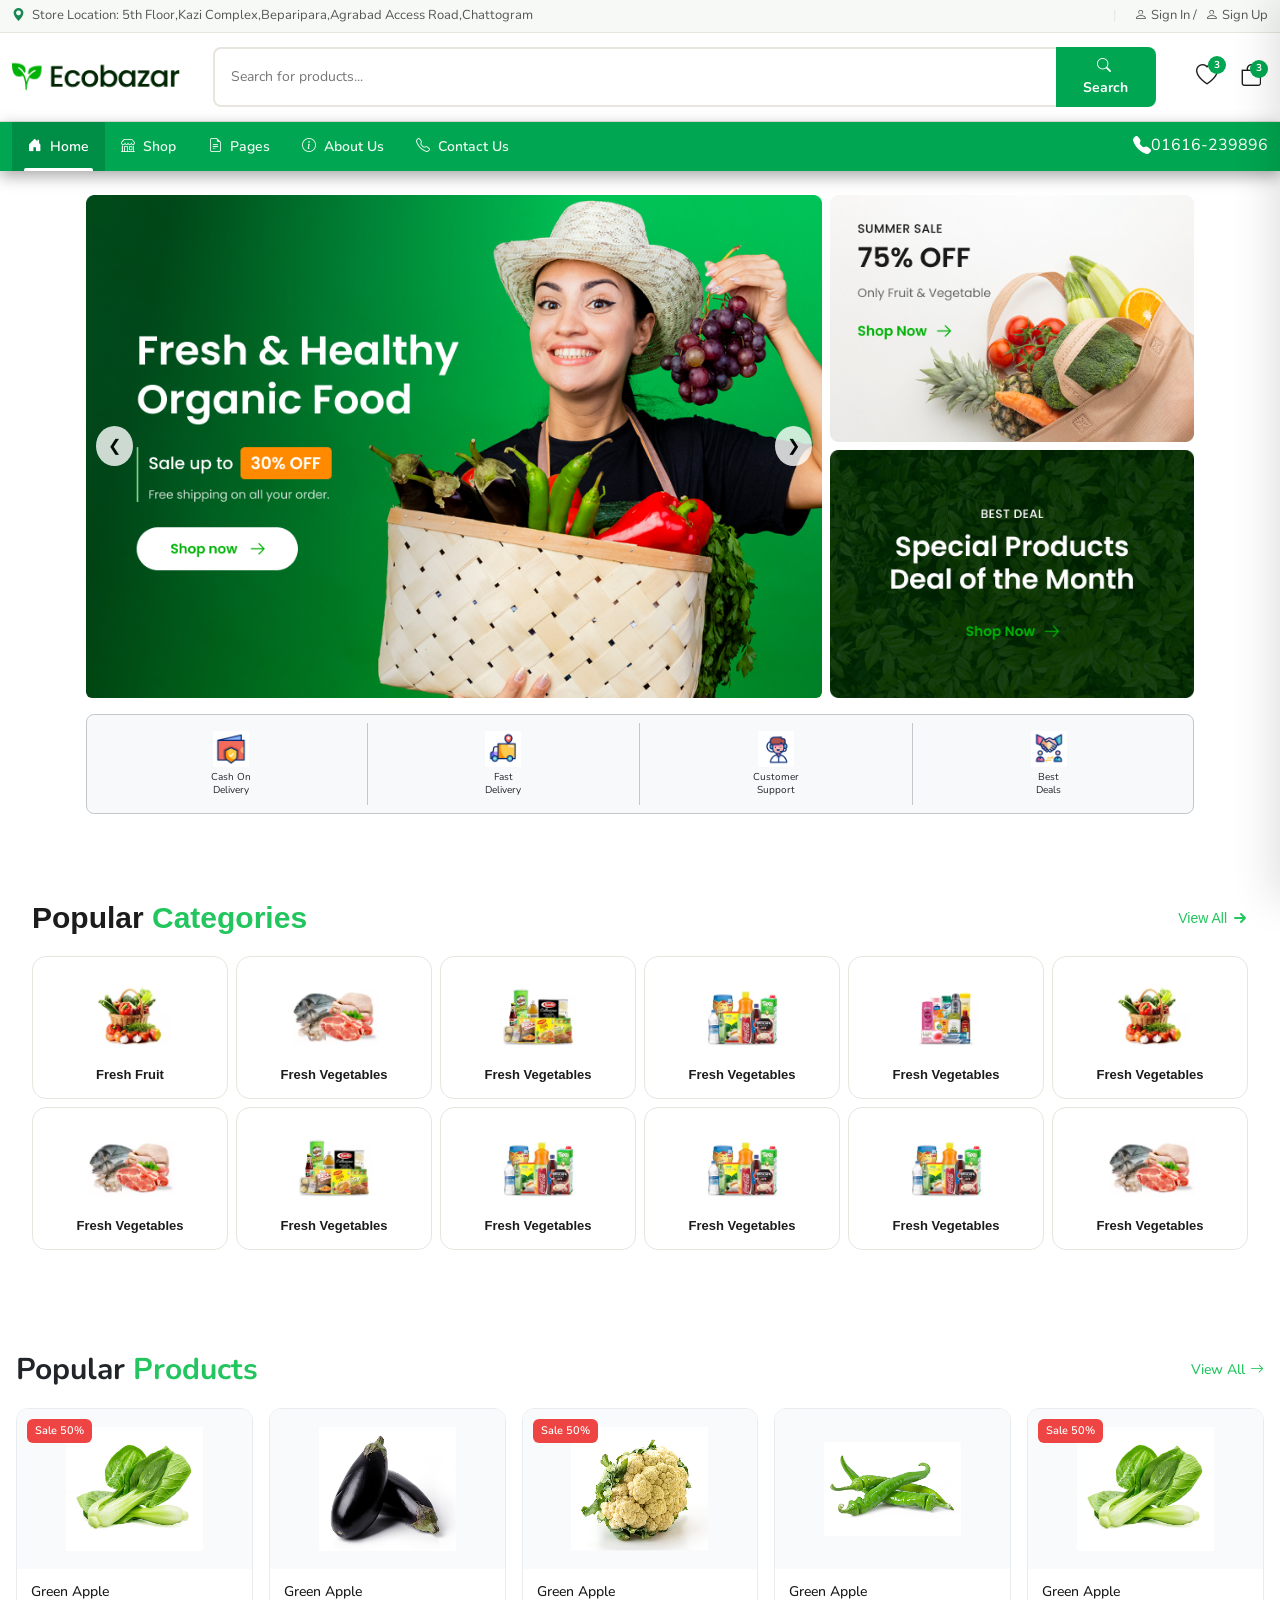
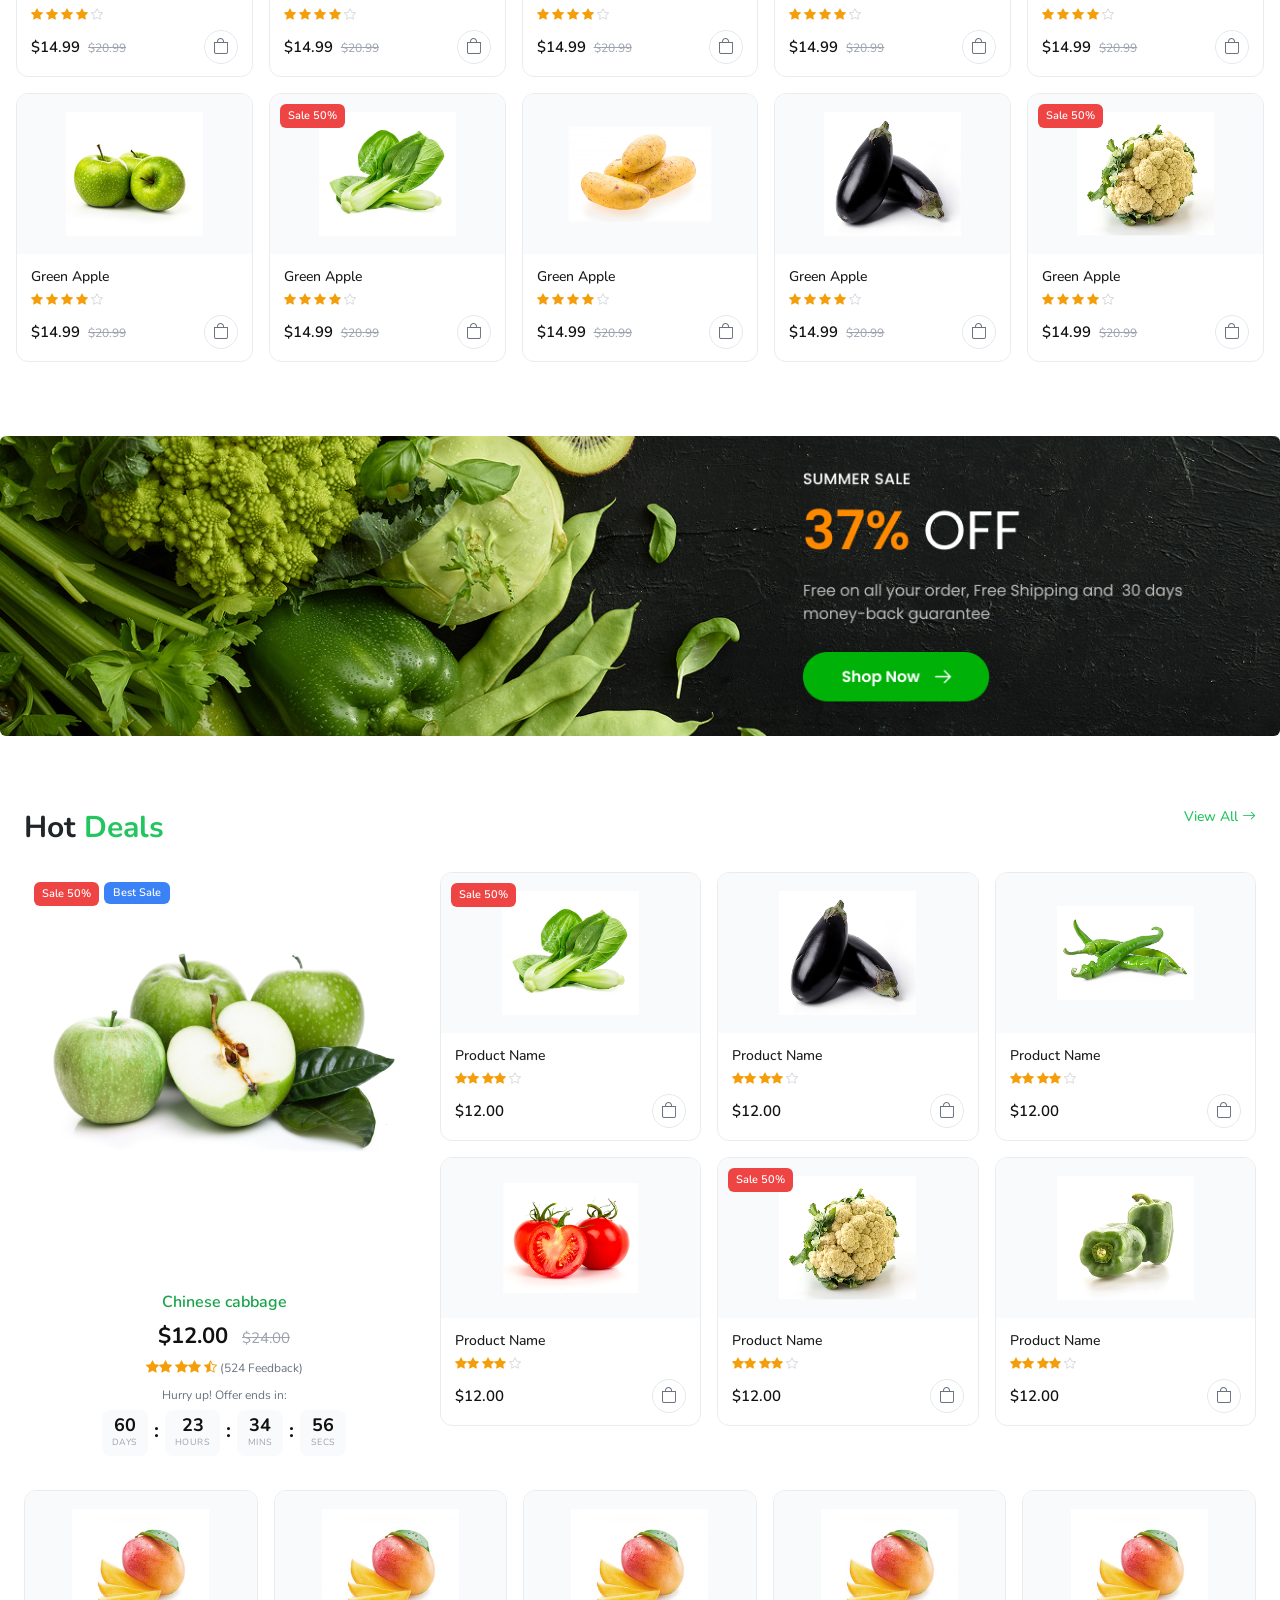
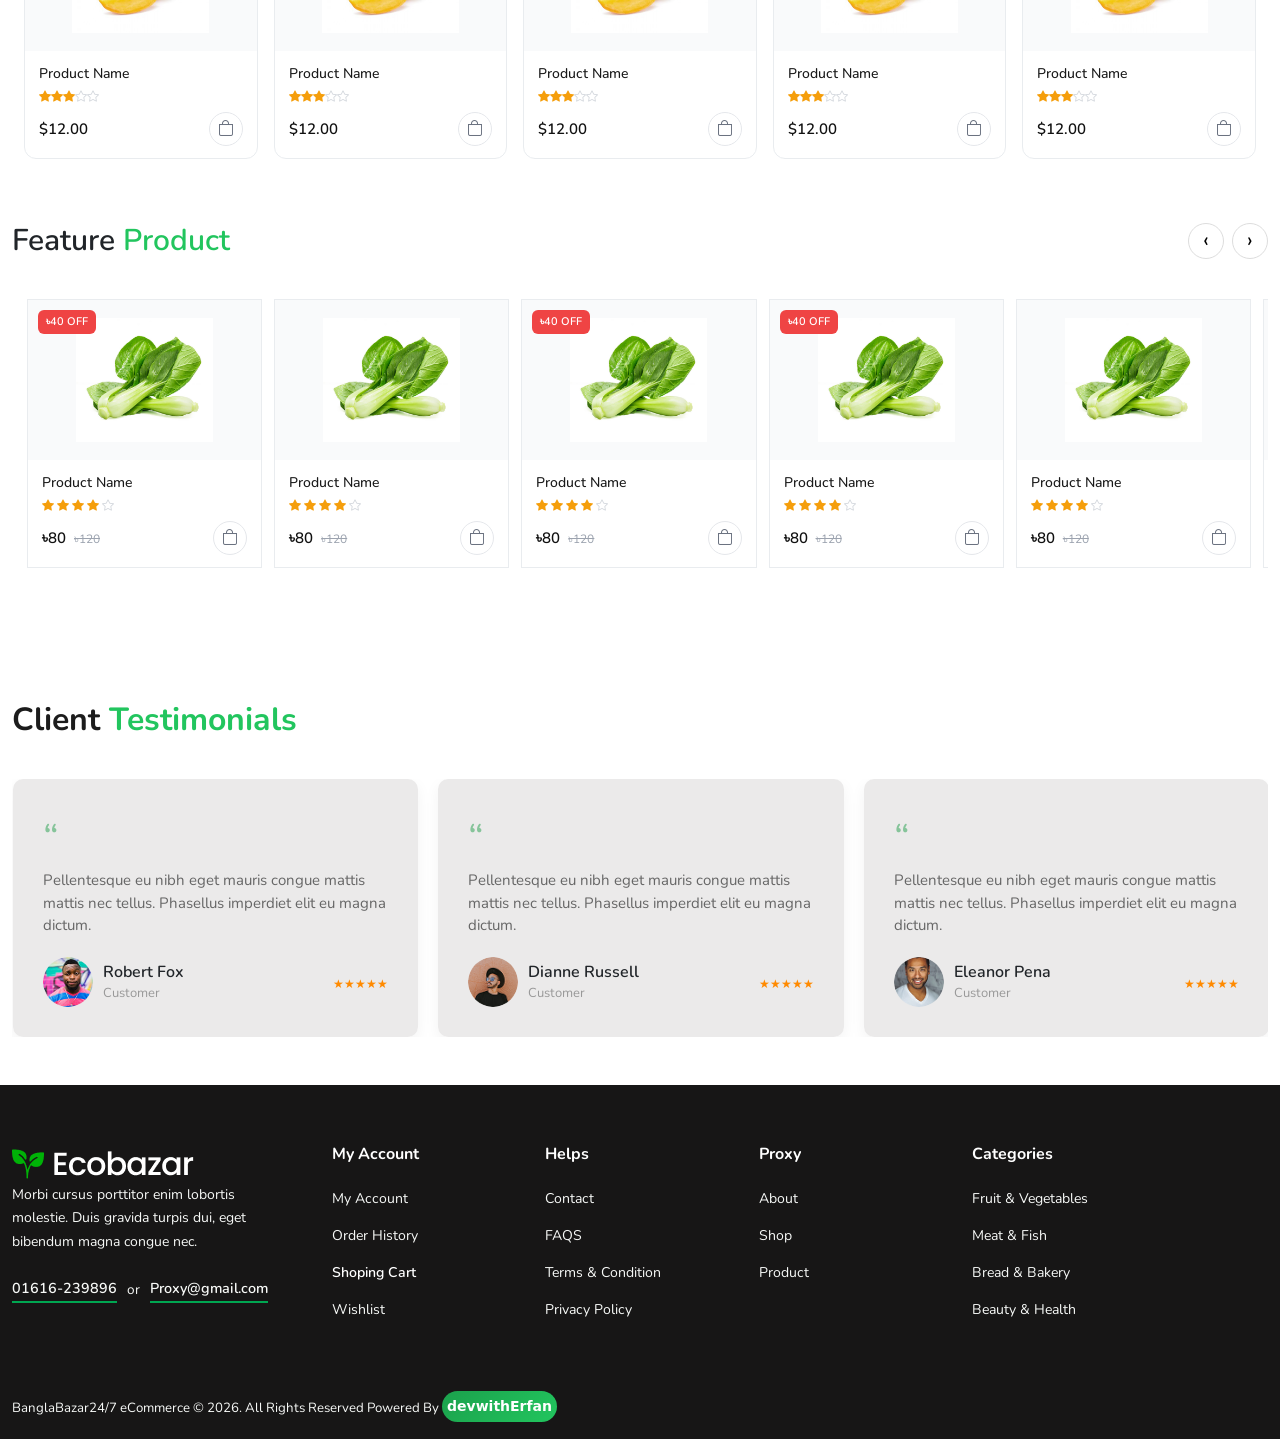
==== commit d52934ef: "done" ====
--- a/index.html
+++ b/index.html
@@ -16,8 +16,9 @@
 <link rel="stylesheet" href="https://cdnjs.cloudflare.com/ajax/libs/OwlCarousel2/2.3.4/assets/owl.carousel.min.css">
 <link rel="stylesheet" href="https://cdnjs.cloudflare.com/ajax/libs/OwlCarousel2/2.3.4/assets/owl.theme.default.min.css">
 
-
+<link rel="stylesheet" href="navbar-active.css">
 <link rel="stylesheet" href="./assets/css/style.css">
+<link rel="stylesheet" href="./assets/css/common.css">
 <link rel="stylesheet" href="./assets/css/responsive.css">
 <title>BanglaBazar 24/7</title>
 
@@ -148,7 +149,7 @@
       <!-- Phone (desktop) -->
       <div class="nav-phone d-none d-lg-flex">
         <i class="bi bi-telephone-fill"></i>
-        (219) 555-0114
+        01616-239896
       </div>
  
       <!-- Hamburger (mobile/tablet) -->
@@ -225,7 +226,7 @@
  
     <!-- Phone bottom -->
     <div class="offcanvas-phone">
-      <i class="bi bi-telephone-fill"></i> (219) 555-0114
+      <i class="bi bi-telephone-fill"></i> 01616-239896
     </div>
  
   </div>
@@ -861,12 +862,12 @@
           <img src="./assets/image/bigApple.png" alt="Featured Product">
         </div>
         <div class="featured-action-row">
-          <button class="icon-btn"><i class="bi bi-heart"></i></button>
+          <a href="wishlist.html" class="icon-btn"><i class="bi bi-heart"></i></a>
           <button href="#" class="add-to cart-btn" >
             <i class="bi bi-bag">Add to Cart</i> 
             
           </button>
-          <button class="icon-btn"><i class="bi bi-eye"></i></button>
+          <button title="Quick View" class="icon-btn"><i class="bi bi-eye"></i></button>
         </div>
         <div class="featured-info">
           <div class="name">Chinese cabbage</div>
@@ -903,7 +904,7 @@
               <div class="img-overlay">
                 <div class="overlay-icons">
                   <button><i class="bi bi-heart"></i></button>
-                  <button><i class="bi bi-eye"></i></button>
+                  <button title="Quick View"><i class="bi bi-eye"></i></button>
                 </div>
               </div>
               <img src="./assets/image/Product Image (1).png" alt="Product">
@@ -929,7 +930,7 @@
               <div class="img-overlay">
                 <div class="overlay-icons">
                   <button><i class="bi bi-heart"></i></button>
-                  <button><i class="bi bi-eye"></i></button>
+                  <button title="Quick View"><i class="bi bi-eye"></i></button>
                 </div>
               </div>
               <img src="./assets/image/Product Image (2).png" alt="Product">
@@ -954,7 +955,7 @@
               <div class="img-overlay">
                 <div class="overlay-icons">
                   <button><i class="bi bi-heart"></i></button>
-                  <button><i class="bi bi-eye"></i></button>
+                  <button title="Quick View"><i class="bi bi-eye"></i></button>
                 </div>
               </div>
               <img src="./assets/image/Product Image (4).png" alt="Product">
@@ -981,7 +982,7 @@
               <div class="img-overlay">
                 <div class="overlay-icons">
                   <button><i class="bi bi-heart"></i></button>
-                  <button><i class="bi bi-eye"></i></button>
+                  <button><i class="bi bi-eye "></i></button>
                 </div>
               </div>
               <img src="./assets/image/hotProduct1 (1).png" alt="Product">
@@ -1008,7 +1009,7 @@
               <div class="img-overlay">
                 <div class="overlay-icons">
                   <button><i class="bi bi-heart"></i></button>
-                  <button><i class="bi bi-eye"></i></button>
+                  <button title="Quick View"><i class="bi bi-eye"></i></button>
                 </div>
               </div>
               <img src="./assets/image/Product Image (3).png" alt="Product">
@@ -1035,7 +1036,7 @@
               <div class="img-overlay">
                 <div class="overlay-icons">
                   <button><i class="bi bi-heart"></i></button>
-                  <button><i class="bi bi-eye"></i></button>
+                  <button title="Quick View"><i class="bi bi-eye"></i></button>
                 </div>
               </div>
               <img src="./assets/image/hotProduct1 (3).png" alt="Product">
@@ -1065,7 +1066,7 @@
           <div class="img-overlay">
             <div class="overlay-icons">
               <button><i class="bi bi-heart"></i></button>
-              <button><i class="bi bi-eye"></i></button>
+              <button title="Quick View"><i class="bi bi-eye"></i></button>
             </div>
           </div>
           <img src="./assets/image/hotProduct1 (4).png" alt="Product">
@@ -1087,7 +1088,7 @@
           <div class="img-overlay">
             <div class="overlay-icons">
               <button><i class="bi bi-heart"></i></button>
-              <button><i class="bi bi-eye"></i></button>
+              <button title="Quick View"><i class="bi bi-eye"></i></button>
             </div>
           </div>
           <img src="./assets/image/hotProduct1 (4).png" alt="Product">
@@ -1109,7 +1110,7 @@
           <div class="img-overlay">
             <div class="overlay-icons">
               <button><i class="bi bi-heart"></i></button>
-              <button><i class="bi bi-eye"></i></button>
+              <button title="Quick View"><i class="bi bi-eye"></i></button>
             </div>
           </div>
           <img src="./assets/image/hotProduct1 (4).png" alt="Product">
@@ -1131,7 +1132,7 @@
           <div class="img-overlay">
             <div class="overlay-icons">
               <button><i class="bi bi-heart"></i></button>
-              <button><i class="bi bi-eye"></i></button>
+              <button title="Quick View"><i class="bi bi-eye"></i></button>
             </div>
           </div>
           <img src="./assets/image/hotProduct1 (4).png" alt="Product">
@@ -1153,7 +1154,7 @@
           <div class="img-overlay">
             <div class="overlay-icons">
               <button><i class="bi bi-heart"></i></button>
-              <button><i class="bi bi-eye"></i></button>
+              <button title="Quick View"><i class="bi bi-eye"></i></button>
             </div>
           </div>
           <img src="./assets/image/hotProduct1 (4).png" alt="Product">
@@ -1202,7 +1203,7 @@
 <div class="img-overlay">
 <div class="overlay-icons">
 <button><i class="bi bi-heart"></i></button>
-<button><i class="bi bi-eye"></i></button>
+<button title="Quick View"><i class="bi bi-eye"></i></button>
 </div>
 </div>
 
@@ -1239,7 +1240,7 @@
 <div class="img-overlay">
 <div class="overlay-icons">
 <button><i class="bi bi-heart"></i></button>
-<button><i class="bi bi-eye"></i></button>
+<button title="Quick View"><i class="bi bi-eye"></i></button>
 </div>
 </div>
 
@@ -1276,7 +1277,7 @@
 <div class="img-overlay">
 <div class="overlay-icons">
 <button><i class="bi bi-heart"></i></button>
-<button><i class="bi bi-eye"></i></button>
+<button title="Quick View"><i class="bi bi-eye"></i></button>
 </div>
 </div>
 
@@ -1313,7 +1314,7 @@
 <div class="img-overlay">
 <div class="overlay-icons">
 <button><i class="bi bi-heart"></i></button>
-<button><i class="bi bi-eye"></i></button>
+<button title="Quick View"><i class="bi bi-eye"></i></button>
 </div>
 </div>
 
@@ -1350,7 +1351,7 @@
 <div class="img-overlay">
 <div class="overlay-icons">
 <button><i class="bi bi-heart"></i></button>
-<button><i class="bi bi-eye"></i></button>
+<button title="Quick View"><i class="bi bi-eye"></i></button>
 </div>
 </div>
 
@@ -1386,7 +1387,7 @@
 <div class="img-overlay">
 <div class="overlay-icons">
 <button><i class="bi bi-heart"></i></button>
-<button><i class="bi bi-eye"></i></button>
+<button title="Quick View"><i class="bi bi-eye"></i></button>
 </div>
 </div>
 
@@ -1421,7 +1422,7 @@
 <div class="img-overlay">
 <div class="overlay-icons">
 <button><i class="bi bi-heart"></i></button>
-<button><i class="bi bi-eye"></i></button>
+<button title="Quick View"><i class="bi bi-eye"></i></button>
 </div>
 </div>
 
@@ -1684,7 +1685,7 @@
         </p>
  
         <div class="footer-contact d-flex align-items-center flex-wrap">
-          <a href="tel:2195550114">(219) 555-0114</a>
+          <a href="tel:2195550114">01616-239896</a>
           <span class="separator">or</span>
           <a href="mailto:Proxy@gmail.com">Proxy@gmail.com</a>
         </div>
@@ -1753,11 +1754,54 @@
 
     <!-- footer part ends -->
 
+    <!-- eye pop up starts -->
+<!-- Quick View Modal — body এর শেষে একবারই রাখো -->
+<div class="qv-backdrop" id="qvBackdrop">
+  <div class="qv-modal" role="dialog" aria-modal="true">
+    <button class="qv-close" id="qvClose" aria-label="Close"><i class="bi bi-x"></i></button>
+
+    <div class="qv-img-side">
+      <img id="qvImg" src="" alt="">
+    </div>
+
+    <div class="qv-info-side">
+      <span class="qv-category" id="qvCat">Vegetables</span>
+      <h2 class="qv-title" id="qvTitle"></h2>
+      <div class="qv-stars">
+        <i class="bi bi-star-fill"></i><i class="bi bi-star-fill"></i>
+        <i class="bi bi-star-fill"></i><i class="bi bi-star-fill"></i>
+        <i class="bi bi-star empty"></i>
+      </div>
+      <div class="qv-price-row">
+        <span class="qv-price-current" id="qvPrice"></span>
+        <span class="qv-price-old" id="qvOld"></span>
+        <span class="qv-discount" id="qvDiscount" style="display:none"></span>
+      </div>
+      <p class="qv-desc" id="qvDesc">Fresh, naturally grown product. Packed with nutrients and flavour — perfect for everyday cooking.</p>
+      <div class="qv-qty-row">
+        <span class="qv-qty-label">Qty</span>
+        <div class="qv-qty-ctrl">
+          <button class="qv-qty-btn" id="qvMinus"><i class="bi bi-dash"></i></button>
+          <input class="qv-qty-val" id="qvQty" type="number" value="1" min="1" max="99">
+          <button class="qv-qty-btn" id="qvPlus"><i class="bi bi-plus"></i></button>
+        </div>
+      </div>
+      <div class="qv-btn-row">
+        <button class="qv-btn-cart"><i class="bi bi-cart3"></i> Add to Cart</button>
+        <button class="qv-btn-buy"><i class="bi bi-lightning-charge-fill"></i> Buy Now</button>
+      </div>
+    </div>
+  </div>
+</div>
+    <!-- eye pop up ends -->
+
 
 <!-- javascript link  -->
 <script src="https://code.jquery.com/jquery-3.7.1.min.js"></script>
 <script src="https://cdnjs.cloudflare.com/ajax/libs/OwlCarousel2/2.3.4/owl.carousel.min.js"></script>
 <script src="https://cdn.jsdelivr.net/npm/bootstrap@5.3.2/dist/js/bootstrap.bundle.min.js"></script>
+<script src="navbar-active.js"></script>
+<script src="./assets/js/common.js"></script>
 <script src="./assets/js/app.js"></script>
     <!-- javascripts link ends -->
 </body>
--- a/assets/css/style.css
+++ b/assets/css/style.css
@@ -1,441 +1,4 @@
-/* common css starts */
-*{
-    margin: 0;
-    padding: 0;
-    box-sizing: border-box;
-}
-ul,li{
-    list-style: none;
-}
-a{
-    text-decoration: none;
-}
-.container{
-max-width:1280px;
-}
-body{
-    font-family: 'Nunito', sans-serif; 
-}
-:root {
-      --green: #00a651;
-      --green-dark: #007a3d;
-      --green-light: #e8f7ef;
-      --text-dark: #1a1a2e;
-      --text-mid: #555;
-      --text-light: #888;
-      --border: #e4e4e4;
-      --topbar-bg: #f7f9f7;
-    }
-
-/* Preloader - Cool, Modern & Sexy Design */
-#preloader {
-  position: fixed;
-  inset: 0;                    /* top:0; left:0; width:100%; height:100vh; */
-  background: white;
-  display: flex;
-  align-items: center;
-  justify-content: center;
-  z-index: 999999;
-  transition: opacity 0.8s cubic-bezier(0.4, 0, 0.2, 1);
-}
-
-#preloader .loader {
-  position: relative;
-  display: flex;
-  flex-direction: column;
-  align-items: center;
-  gap: 28px;
-}
-
-/* Logo with premium glow */
-#preloader .loader img {
-  width: 100px;
-  
-  filter: drop-shadow(0 0 35px rgba(0, 166, 81, 0.7));
-  animation: logoPulse 2.8s ease-in-out infinite;
-  transition: all 0.4s ease;
-}
-
-#preloader .loader img:hover {
-  transform: scale(1.1) rotate(8deg);
-  filter: drop-shadow(0 0 50px rgba(0, 166, 81, 0.9));
-}
-
-/* Loading Text */
-#preloader .loader p {
-  font-family: 'Segoe UI', system-ui, -apple-system, sans-serif;
-  font-size: 13px;
-  font-weight: 600;
-  letter-spacing: 5px;
-  text-transform: uppercase;
-  color: var(--green);
-  margin: 0;
-  position: relative;
-}
-
-#preloader .loader p::after {
-  content: '';
-  position: absolute;
-  bottom: -4px;
-  left: -10%;
-  width: 120%;
-  height: 2.5px;
-  background: linear-gradient(90deg, 
-    transparent 0%, 
-    var(--green) 30%, 
-    var(--green) 70%, 
-    transparent 100%);
-  animation: loadingLine 1.6s linear infinite;
-}
-
-/* Dual Spinner Rings */
-.loader::before,
-.loader::after {
-  content: '';
-  position: absolute;
-  border-radius: 50%;
-}
-
-.loader::before {
-  top: -88px;
-  width: 185px;
-  height: 185px;
-  border: 7px solid rgba(0, 166, 81, 0.12);
-  border-top-color: var(--green);
-  animation: spin 1.1s linear infinite;
-  box-shadow: 0 0 40px rgba(0, 166, 81, 0.5);
-}
-
-.loader::after {
-  top: -100px;
-  width: 210px;
-  height: 210px;
-  border: 4px solid transparent;
-  border-top-color: rgba(0, 166, 81, 0.6);
-  animation: spin 2.4s linear infinite reverse;
-}
-
-/* Animations */
-@keyframes spin {
-  to { transform: rotate(360deg); }
-}
-
-@keyframes logoPulse {
-  0%, 100% { 
-    transform: scale(1); 
-    filter: drop-shadow(0 0 30px rgba(0, 166, 81, 0.6));
-  }
-  50% { 
-    transform: scale(1.08); 
-    filter: drop-shadow(0 0 55px rgba(0, 166, 81, 0.85));
-  }
-}
-
-@keyframes loadingLine {
-  0%   { transform: translateX(-120%); }
-  100% { transform: translateX(120%); }
-}
-
-/* Fade out animation */
-#preloader.fade-out {
-  opacity: 0;
-  pointer-events: none;
-}
-/* common css ends */
-
-/* ── TOP BAR ─────────────────────────────────── */
-    .topbar {
-      background: var(--topbar-bg);
-      border-bottom: 1px solid var(--border);
-      font-size: 13px;
-      color: var(--text-mid);
-      padding: 6px 0;
-    }
-    .topbar a { color: var(--text-mid); text-decoration: none; }
-    .topbar a:hover { color: var(--green); }
-    .topbar .sep { margin: 0 10px; color: var(--border); }
- 
-    /* ── MIDDLE BAR ───────────────────────────────── */
-    .middlebar {
-      padding: 14px 0;
-      border-bottom: 1px solid var(--border);
-      background: #fff;
-    }
- 
-    /* Logo placeholder */
-    .logo-slot {
-      display: flex;
-      align-items: center;
-      gap: 8px;
-      font-size: 22px;
-      font-weight: 800;
-      color: var(--text-dark);
-      text-decoration: none;
-      min-width: 160px;
-    }
-    .logo-slot .logo-icon {
-      width: 42px;
-      height: 42px;
-      border: 2px dashed var(--green);
-      border-radius: 8px;
-      display: flex;
-      align-items: center;
-      justify-content: center;
-      font-size: 11px;
-      color: var(--green);
-      text-align: center;
-      line-height: 1.2;
-    }
- 
-    /* Search — hidden on mobile, visible lg+ */
-    .search-wrap {
-      display: none;
-    }
-    @media (min-width: 992px) {
-      .search-wrap { display: flex; }
-    }
-    .search-wrap input {
-      border: 2px solid var(--border);
-      border-right: none;
-      border-radius: 8px 0 0 8px;
-      padding: 9px 16px;
-      font-size: 14px;
-      outline: none;
-      width: 100%;
-      transition: border-color .2s;
-    }
-    .search-wrap input:focus { border-color: var(--green); }
-    .search-wrap button {
-      background: var(--green);
-      color: #fff;
-      border: none;
-      padding: 9px 22px;
-      border-radius: 0 8px 8px 0;
-      font-weight: 700;
-      font-size: 14px;
-      cursor: pointer;
-      transition: background .2s;
-    }
-    .search-wrap button:hover { background: var(--green-dark); }
- 
-    /* Icons */
-    .icon-btn {
-      background: none !important;
-      border: none !important;
-      cursor: pointer!important;
-      position: relative!important;
-      color: var(--text-dark)!important;
-      font-size: 22px!important;
-      padding: 4px 8px!important;
-      transition: color .2s!important;
-
-    }
-    .icon-btn:hover { color: var(--green); }
-    .badge-dot {
-      position: absolute;
-      top: 0; right: 0;
-      background: var(--green);
-      color: #fff;
-      font-size: 10px;
-      font-weight: 700;
-      width: 18px; height: 18px;
-      border-radius: 50%;
-      display: flex; align-items: center; justify-content: center;
-    }
-    .cart-label { font-size: 12px; color: var(--text-light); line-height: 1; }
-    .cart-price { font-size: 14px; font-weight: 800; color: var(--text-dark); }
- 
-    /* ── NAVBAR ───────────────────────────────────── */
-     .main-navbar {
-      background: var(--green);
-      padding: 0;
-      box-shadow: rgba(0, 0, 0, 0.35) 0px 5px 15px;
-      
-    }
-    
- 
-    /* Nav links */
-    .main-navbar .nav-link {
-      color: rgba(255,255,255,.92) !important;
-      font-size: 14px;
-      font-weight: 600;
-      padding: 14px 16px !important;
-      display: flex;
-      align-items: center;
-      gap: 4px;
-      transition: background .2s, color .2s;
-      position: relative;
-    }
-    .main-navbar .nav-link::after {
-      content: '';
-      position: absolute;
-      bottom: 0; left: 50%; right: 50%;
-      height: 3px;
-      background: #fff;
-      border-radius: 2px 2px 0 0;
-      transition: left .25s ease, right .25s ease;
-    }
-    .main-navbar .nav-link:hover::after,
-    .main-navbar .nav-link.active::after {
-      left: 12px; right: 12px;
-    }
-    .main-navbar .nav-link:hover,
-    .main-navbar .nav-link.active {
-      color: #fff !important;
-      background: rgba(0,0,0,.1);
-    }
- 
-    /* pages submenu */
-/* Parent fix */
-.dropdown-custom {
-  position: relative;
-}
-
-/* Submenu */
-.submenu {
-  position: absolute;
-  top: 100%;
-  left: 0;
-  background: #fff;
-  min-width: 180px;
-  padding: 8px 0;
-  border-radius: 6px;
-  box-shadow: 0 8px 20px rgba(0,0,0,0.1);
-
-  opacity: 0;
-  visibility: hidden;
-  transform: translateY(10px);
-  transition: .25s ease;
-
-  z-index: 9999; /* 🔥 important */
-}
-
-/* submenu items */
-.submenu li {
-  list-style: none;
-}
-
-.submenu li a {
-  display: block;
-  padding: 10px 16px;
-  color: #333;
-  font-size: 14px;
-  text-decoration: none;
-  transition: .2s;
-}
-
-.submenu li a:hover {
-  background-color: rgba(34, 197, 94, 0.25);
-  color: var(--primary-green);
-  transition: 0.2s ease-in;
-  transform: scale(1.02);
-}
-
-/* hover show */
-.dropdown-custom:hover .submenu {
-  opacity: 1;
-  visibility: visible;
-  transform: translateY(0);
-}
-    /* pages submenu ends */
-    /* Phone on right */
-    .nav-phone{
-      color: #fff;
-    }
-    .nav-phone i { font-size: 18px; animation: ring 2s infinite; }
-    @keyframes ring {
-      0%,100% { transform: rotate(0); }
-      10%      { transform: rotate(-15deg); }
-      20%      { transform: rotate(15deg); }
-      30%      { transform: rotate(-10deg); }
-      40%      { transform: rotate(0); }
-    }
- 
-    /* Toggler */
-    .navbar-toggler-custom {
-      background: rgba(255,255,255,.15);
-      border: 2px solid rgba(12, 12, 12, 0.568);
-      color: #000;
-      border-radius: 8px;
-      padding: 6px 10px;
-      font-size: 20px;
-      cursor: pointer;
-      transition: background .2s;
-      
-    }
-    .navbar-toggler-custom:hover { background: rgba(255,255,255,.25); }
- 
-    /* ── OFFCANVAS ────────────────────────────────── */
-    .offcanvas{
-      max-width: 80%;
-    }
-  
-    .offcanvas-title { font-weight: 800; font-size: 18px; }
-    .offcanvas .btn-close { 
-       color: #000; 
-      }
- 
-    .offcanvas-body { 
-        padding: 0;
-       width: 80%;
-     }
-    .offcanvas-body .nav-link {
-      color: var(--text-dark) !important;
-      font-weight: 700;
-      font-size: 14.5px;
-      padding: 12px 20px !important;
-      border-bottom: 1px solid var(--border);
-      display: flex; align-items: center; justify-content: space-between;
-      transition: background .15s, color .15s;
-    }
-    .offcanvas-body .nav-link:hover { background: var(--green-light); color: var(--green) !important; }
-    .offcanvas-body .nav-link i.arrow { transition: transform .25s; }
-    .offcanvas-body .nav-link[aria-expanded="true"] i.arrow { transform: rotate(180deg); }
- 
-    /* Offcanvas phone */
-    .offcanvas-phone {
-      padding: 16px 20px;
-      font-weight: 800;
-      color: var(--green);
-      font-size: 15px;
-      display: flex; align-items: center; gap: 8px;
-      border-top: 2px solid var(--green-light);
-    }
-
-    .mobile-submenu {
-  max-height: 0;
-  overflow: hidden;
-  transition: max-height .3s ease;
-  background: #f9f9f9;
-}
-
-.mobile-submenu li {
-  list-style: none;
-
-}
-
-.mobile-submenu li a {
-  display: block;
-  padding: 10px 20px;
-  font-size: 14px;
-  color: #333;
-}
-.mobile-submenu li a:hover{
-  background: var(--green-light); 
-  color: var(--green) !important;
-}
-
-/* open state */
-.mobile-menu-item.active .mobile-submenu {
-  max-height: 300px;
-}
-
-/* arrow rotate */
-.mobile-menu-item.active .arrow {
-  transform: rotate(180deg);
-  transition: .3s;
-}
-    /* nav ends here */
+
 
     /* heropart css */
 
@@ -1301,439 +864,3 @@
 color:#ff8a00;
 }
 /* feedback part ends */
-
-/* add to cart */
-.cp-overlay {
-  position: fixed;
-  inset: 0;
-  background: rgba(247, 247, 247, 0.767);
-  z-index: 1060;
-  opacity: 0;
-  pointer-events: none;
-  transition: opacity .28s ease;
-  backdrop-filter: blur(2px);
-  -webkit-backdrop-filter: blur(2px);
-}
-.cp-overlay.active {
-  opacity: 1;
-  pointer-events: all;
-}
- 
-.cp-drawer {
-  position: fixed;
-  top: 0;
-  right: 0;
-  width: 380px;
-  max-width: 100vw;
-  height: 100dvh;
-  background: var(--bg-card);
-  z-index: 1061;
-  display: flex;
-  flex-direction: column;
-  transform: translateX(100%);
-  transition: transform .3s cubic-bezier(.4,0,.2,1);
-  box-shadow: -8px 0 40px rgba(0,0,0,.12);
-  font-family: 'Nunito', sans-serif;
-}
-.cp-drawer.active {
-  transform: translateX(0);
-}
- 
-/* Header */
-.cp-header {
-  display: flex;
-  align-items: center;
-  justify-content: space-between;
-  padding: 1.3rem 1.4rem;
-  border-bottom: 1px solid var(--border);
-  flex-shrink: 0;
-}
-.cp-title {
-  display: flex;
-  align-items: center;
-  gap: 8px;
-  font-size: 16px;
-  font-weight: 800;
-  color: var(--text-dark);
-}
-
-.cp-close {
-  width: 34px; height: 34px;
-  background: var(--bg-main);
-  border: 1px solid var(--border);
-  border-radius: 8px;
-  display: flex; align-items: center; justify-content: center;
-  cursor: pointer;
-  color: var(--text-mid);
-  font-size: 14px;
-  transition: background .15s, color .15s;
-}
-.cp-close:hover { background: #fde8e8; color: #c0392b; border-color: #f5c6c6; }
- 
-/* Items scroll area */
-.cp-items {
-  flex: 1;
-  overflow-y: auto;
-  padding: 0.5rem 0;
-}
-.cp-items::-webkit-scrollbar { width: 4px; }
-.cp-items::-webkit-scrollbar-track { background: transparent; }
-.cp-items::-webkit-scrollbar-thumb { background: var(--border); border-radius: 4px; }
- 
-/* Single item */
-.cp-item {
-  display: flex;
-  align-items: center;
-  gap: 13px;
-  padding: 1rem 1.4rem;
-  border-bottom: 1px solid #f5f2ee;
-  transition: background .12s;
-  animation: cpSlideIn .25s ease both;
-}
-.cp-item:hover { background: #fafaf8; }
-@keyframes cpSlideIn {
-  from { opacity: 0; transform: translateX(10px); }
-  to   { opacity: 1; transform: translateX(0); }
-}
- 
-.cp-item-img {
-  width: 56px; height: 56px;
-  border-radius: 12px;
-  background: var(--bg-main);
-  border: 1px solid var(--border);
-  display: flex; align-items: center; justify-content: center;
-  font-size: 26px;
-  flex-shrink: 0;
-}
-.cp-item-img img{
-  width: 50px;
-}
-.cp-item-info { flex: 1; min-width: 0; }
-.cp-item-name {
-  font-size: 13px;
-  font-weight: 700;
-  color: var(--text-dark);
-  margin-bottom: 3px;
-  white-space: nowrap;
-  overflow: hidden;
-  text-overflow: ellipsis;
-}
-.cp-item-meta { font-size: 12px; color: var(--text-muted); }
-.cp-item-meta strong { color: var(--text-dark); }
- 
-.cp-remove {
-  width: 28px; height: 28px;
-  background: #f9f6f2;
-  border: 1px solid var(--border);
-  border-radius: 50%;
-  display: flex; align-items: center; justify-content: center;
-  cursor: pointer;
-  color: var(--text-muted);
-  font-size: 13px;
-  flex-shrink: 0;
-  transition: background .15s, color .15s, border-color .15s;
-}
-.cp-remove:hover { background: #fde8e8; color: #c0392b; border-color: #f5c6c6; }
- 
-/* Remove animation */
-.cp-item.removing {
-  animation: cpSlideOut .22s ease forwards;
-}
-@keyframes cpSlideOut {
-  to { opacity: 0; transform: translateX(20px); height: 0; padding: 0; margin: 0; overflow: hidden; }
-}
- 
-/* Empty state */
-.cp-empty {
-  display: none;
-  flex-direction: column;
-  align-items: center;
-  justify-content: center;
-  flex: 1;
-  padding: 3rem 1rem;
-  text-align: center;
-  color: var(--text-muted);
-}
-.cp-empty i { font-size: 48px; color: var(--border); margin-bottom: 12px; }
-.cp-empty p { font-size: 14px; font-weight: 600; margin-bottom: 12px; }
-.cp-shop-link {
-  font-size: 13px;
-  font-weight: 700;
-  color: var(--green);
-  text-decoration: none;
-}
-.cp-shop-link:hover { color: var(--green-dark); }
- 
-/* Footer */
-.cp-footer {
-  padding: 1.2rem 1.4rem;
-  border-top: 1px solid var(--border);
-  flex-shrink: 0;
-  background: var(--bg-card);
-}
-.cp-subtotal {
-  display: flex;
-  justify-content: space-between;
-  align-items: center;
-  margin-bottom: 1rem;
-}
-.cp-sub-label { font-size: 13px; font-weight: 600; color: var(--text-mid); }
-.cp-sub-price { font-size: 18px; font-weight: 800; color: var(--text-dark); letter-spacing: -.3px; }
- 
-.cp-checkout-btn {
-  display: block;
-  width: 100%;
-  padding: 13px;
-  background: var(--green);
-  color: #fff;
-  text-align: center;
-  border-radius: 13px;
-  font-size: 14px;
-  font-weight: 800;
-  font-family: 'Nunito', sans-serif;
-  text-decoration: none;
-  transition: background .15s, transform .1s;
-  margin-bottom: 10px;
-}
-.cp-checkout-btn:hover { background: var(--green-dark); color: #fff; }
-.cp-checkout-btn:active { transform: scale(.98); }
- 
-.cp-cart-link {
-  display: block;
-  width: 100%;
-  padding: 11px;
-  background: var(--green-light);
-  color: var(--green-dark);
-  text-align: center;
-  border-radius: 13px;
-  font-size: 13px;
-  font-weight: 800;
-  font-family: 'Nunito', sans-serif;
-  text-decoration: none;
-  transition: background .15s;
-}
-.cp-cart-link:hover { background: #bfe0d3; color: var(--green-dark); }
- 
-/* Mobile */
-@media (max-width: 480px) {
-  .cp-drawer { width: 80vw; border-radius: 0; 
-  background-color: white;}
-}
-/* end add to cart  */
-
-/* footer css starts */
-    /* ── Main Footer ── */
-    .main-footer {
-      background: #0e0d0df5;
-      padding: 60px 0 0;
-    }
- 
-    .footer-brand-logo {
-      display: flex;
-      align-items: center;
-      gap: 10px;
-      margin-bottom: 18px;
-      text-decoration: none;
-    }
- 
-    /* Logo placeholder — user will replace */
-    
-    .footer-desc {
-      font-size: 0.875rem;
-      color: var(--topbar-bg);
-      line-height: 1.7;
-      margin-bottom: 24px;
-      max-width: 280px;
-    }
- 
-    .footer-contact a {
-      color: var(--topbar-bg);
-      text-decoration: none;
-      font-size: 0.9rem;
-      font-weight: 600;
-      border-bottom: 2px solid var(--green);
-      padding-bottom: 1px;
-      transition: color 0.2s;
-    }
- 
-    .footer-contact a:hover { color: var(--green); }
- 
-    .footer-contact .separator {
-      color: var(--topbar-bg);
-      margin: 0 10px;
-      font-size: 0.85rem;
-    }
- 
-    /* Footer columns */
-    .footer-col-title {
-      font-size: 1rem;
-      font-weight: 700;
-      color: #fff;
-      margin-bottom: 22px;
-      position: relative;
-    }
- 
-    .footer-links {
-      list-style: none;
-      padding: 0;
-    }
- 
-    .footer-links li {
-      margin-bottom: 13px;
-    }
- 
-    .footer-links a {
-      color: var(--topbar-bg);
-      text-decoration: none;
-      font-size: 0.88rem;
-      transition: color 0.22s ease, padding-left 0.22s ease;
-      display: inline-block;
-    }
- 
-    .footer-links a:hover {
-      color: var(--green);
-      padding-left: 4px;
-    }
- 
-    .footer-links a.active {
-      color: #fff;
-      font-weight: 600;
-    }
- 
-    /* Divider */
-    .footer-divider {
-      border-color: var(--border-color);
-      margin: 40px 0 0;
-    }
- 
-    /* Bottom bar */
-    .footer-bottom {
-      background: var(--dark-bg);
-      padding: 20px 0;
-      border-top: 1px solid var(--border-color);
-    }
- 
-    .footer-bottom p {
-      font-size: 0.83rem;
-      color: var(--topbar-bg);
-      margin: 0;
-    }
- 
-    .payment-icons {
-      display: flex;
-      align-items: center;
-      gap: 8px;
-      flex-wrap: wrap;
-      justify-content: flex-end;
-    }
- 
-    .payment-badge {
-      background: #fff;
-      border-radius: 5px;
-      padding: 4px 10px;
-      font-size: 0.7rem;
-      font-weight: 700;
-      color: #111;
-      display: flex;
-      align-items: center;
-      gap: 4px;
-      transition: transform 0.2s ease;
-    }
- 
-    .payment-badge:hover { transform: translateY(-2px); }
- 
-    .payment-badge.apple { background: #111; color: #fff; }
-    .payment-badge.visa { background: #1434CB; color: #fff; }
-    .payment-badge.discover { background: #e65c00; color: #fff; }
-    .payment-badge.mastercard { background: #fff; }
-    .payment-badge.secure { background: #f3f4f6; color: #374151; font-size: 0.65rem; }
- 
-    /* ── Animations ── */
-    @keyframes fadeUp {
-      from { opacity: 0; transform: translateY(22px); }
-      to   { opacity: 1; transform: translateY(0); }
-    }
- 
-    @keyframes fadeIn {
-      from { opacity: 0; }
-      to   { opacity: 1; }
-    }
- 
-    .anim-fade-up {
-      opacity: 0;
-      animation: fadeUp 0.55s ease forwards;
-    }
- 
-    .anim-fade-in {
-      opacity: 0;
-      animation: fadeIn 0.6s ease forwards;
-    }
- 
-    .d1 { animation-delay: 0.05s; }
-    .d2 { animation-delay: 0.12s; }
-    .d3 { animation-delay: 0.2s; }
-    .d4 { animation-delay: 0.28s; }
-    .d5 { animation-delay: 0.36s; }
-    .d6 { animation-delay: 0.44s; }
- 
-    /* Responsive tweaks */
-    @media (max-width: 767px) {
-      .newsletter-right {
-        margin-top: 24px;
-      }
-      .newsletter-form { flex-direction: column; align-items: stretch; }
-      .btn-subscribe { width: 100%; text-align: center; }
-      .social-icons { justify-content: flex-start; margin-top: 16px; }
-      .payment-icons { justify-content: flex-start; margin-top: 12px; }
-      .footer-bottom p { text-align: center; }
-    }
-
-    .mySign span  a {
-  display: inline-block;
-  padding: 5px;
-  background: linear-gradient(135deg, #1ba14c, #22c55e);
-  color: white;
-  text-decoration: none;
-  font-family: 'Segoe UI', system-ui, sans-serif;
-  font-weight: 600;
-  font-size: 14px;
-  border-radius: 50px;
-  transition: all 0.4s cubic-bezier(0.4, 0, 0.2, 1);
-  position: relative;
-  overflow: hidden;
-  top: 10px;
-}
-
-/* Hover Effect */
-.mySign span a:hover {
-  transform: translateY(-4px);
-  box-shadow: 0 5px 30px rgba(28, 180, 54, 0.644);
-  background: linear-gradient(135deg, #1ba14c, #22c55e);
-}
-
-/* Active/Click Effect */
-.mySign span a:active {
-  transform: scale(0.95);
-}
-
-/* Nice shine effect */
-.mySign span a::before {
-  content: '';
-  position: absolute;
-  top: -70%;
-  left: -100%;
-  width: 50%;
-  height: 200%;
-  background: linear-gradient(
-    120deg,
-    transparent,
-    rgba(255, 255, 255, 0.4),
-    transparent
-  );
-  transition: 0.7s;
-}
-
-.mySign span a:hover::before {
-  left: 200%;
-}
-/* footer css starts */
--- a/assets/css/common.css
+++ b/assets/css/common.css
@@ -0,0 +1,1134 @@
+/* common css starts */
+*{
+    margin: 0;
+    padding: 0;
+    box-sizing: border-box;
+}
+ul,li{
+    list-style: none;
+}
+a{
+    text-decoration: none;
+}
+.container{
+max-width:1280px;
+}
+body{
+    font-family: 'Nunito', sans-serif; 
+}
+:root {
+      --green: #00a651;
+      --green-dark: #007a3d;
+     --green-light: #e8f7ef;
+       --green-mid: #2e9e6e;
+       --gold: #c8922a;
+       --text-dark: #1c1c1c;
+      --text-mid: #555;
+      --text-light: #888;
+      --border: #e4e4e4;
+      --topbar-bg: #f7f9f7;
+       --text-muted: #7a7872;
+       --border: #e8e4de;
+      --danger-soft: #fdf0ef;
+      --danger: #c0392b;
+      --gold-light: #fdf3e3;
+      --bg-main: #f5f3ef;
+      --bg-card: #ffffff;
+    }
+
+/* Preloader - Cool, Modern & Sexy Design */
+#preloader {
+  position: fixed;
+  inset: 0;                    /* top:0; left:0; width:100%; height:100vh; */
+  background: white;
+  display: flex;
+  align-items: center;
+  justify-content: center;
+  z-index: 999999;
+  transition: opacity 0.8s cubic-bezier(0.4, 0, 0.2, 1);
+}
+
+#preloader .loader {
+  position: relative;
+  display: flex;
+  flex-direction: column;
+  align-items: center;
+  gap: 28px;
+}
+
+/* Logo with premium glow */
+#preloader .loader img {
+  width: 100px;
+  
+  filter: drop-shadow(0 0 35px rgba(0, 166, 81, 0.7));
+  animation: logoPulse 2.8s ease-in-out infinite;
+  transition: all 0.4s ease;
+}
+
+#preloader .loader img:hover {
+  transform: scale(1.1) rotate(8deg);
+  filter: drop-shadow(0 0 50px rgba(0, 166, 81, 0.9));
+}
+
+/* Loading Text */
+#preloader .loader p {
+  font-family: 'Segoe UI', system-ui, -apple-system, sans-serif;
+  font-size: 13px;
+  font-weight: 600;
+  letter-spacing: 5px;
+  text-transform: uppercase;
+  color: var(--green);
+  margin: 0;
+  position: relative;
+}
+
+#preloader .loader p::after {
+  content: '';
+  position: absolute;
+  bottom: -4px;
+  left: -10%;
+  width: 120%;
+  height: 2.5px;
+  background: linear-gradient(90deg, 
+    transparent 0%, 
+    var(--green) 30%, 
+    var(--green) 70%, 
+    transparent 100%);
+  animation: loadingLine 1.6s linear infinite;
+}
+
+/* Dual Spinner Rings */
+.loader::before,
+.loader::after {
+  content: '';
+  position: absolute;
+  border-radius: 50%;
+}
+
+.loader::before {
+  top: -88px;
+  width: 185px;
+  height: 185px;
+  border: 7px solid rgba(0, 166, 81, 0.12);
+  border-top-color: var(--green);
+  animation: spin 1.1s linear infinite;
+  box-shadow: 0 0 40px rgba(0, 166, 81, 0.5);
+}
+
+.loader::after {
+  top: -100px;
+  width: 210px;
+  height: 210px;
+  border: 4px solid transparent;
+  border-top-color: rgba(0, 166, 81, 0.6);
+  animation: spin 2.4s linear infinite reverse;
+}
+
+/* Animations */
+@keyframes spin {
+  to { transform: rotate(360deg); }
+}
+
+@keyframes logoPulse {
+  0%, 100% { 
+    transform: scale(1); 
+    filter: drop-shadow(0 0 30px rgba(0, 166, 81, 0.6));
+  }
+  50% { 
+    transform: scale(1.08); 
+    filter: drop-shadow(0 0 55px rgba(0, 166, 81, 0.85));
+  }
+}
+
+@keyframes loadingLine {
+  0%   { transform: translateX(-120%); }
+  100% { transform: translateX(120%); }
+}
+
+/* Fade out animation */
+#preloader.fade-out {
+  opacity: 0;
+  pointer-events: none;
+}
+/* common css ends */
+
+/* ── TOP BAR ─────────────────────────────────── */
+    .topbar {
+      background: var(--topbar-bg);
+      border-bottom: 1px solid var(--border);
+      font-size: 13px;
+      color: var(--text-mid);
+      padding: 6px 0;
+    }
+    .topbar a { color: var(--text-mid); text-decoration: none; }
+    .topbar a:hover { color: var(--green); }
+    .topbar .sep { margin: 0 10px; color: var(--border); }
+ 
+    /* ── MIDDLE BAR ───────────────────────────────── */
+    .middlebar {
+      padding: 14px 0;
+      border-bottom: 1px solid var(--border);
+      background: #fff;
+    }
+ 
+    /* Logo placeholder */
+    .logo-slot {
+      display: flex;
+      align-items: center;
+      gap: 8px;
+      font-size: 22px;
+      font-weight: 800;
+      color: var(--text-dark);
+      text-decoration: none;
+      min-width: 160px;
+    }
+    .logo-slot .logo-icon {
+      width: 42px;
+      height: 42px;
+      border: 2px dashed var(--green);
+      border-radius: 8px;
+      display: flex;
+      align-items: center;
+      justify-content: center;
+      font-size: 11px;
+      color: var(--green);
+      text-align: center;
+      line-height: 1.2;
+    }
+ 
+    /* Search — hidden on mobile, visible lg+ */
+    .search-wrap {
+      display: none;
+    }
+    @media (min-width: 992px) {
+      .search-wrap { display: flex; }
+    }
+    .search-wrap input {
+      border: 2px solid var(--border);
+      border-right: none;
+      border-radius: 8px 0 0 8px;
+      padding: 9px 16px;
+      font-size: 14px;
+      outline: none;
+      width: 100%;
+      transition: border-color .2s;
+    }
+    .search-wrap input:focus { border-color: var(--green); }
+    .search-wrap button {
+      background: var(--green);
+      color: #fff;
+      border: none;
+      padding: 9px 22px;
+      border-radius: 0 8px 8px 0;
+      font-weight: 700;
+      font-size: 14px;
+      cursor: pointer;
+      transition: background .2s;
+    }
+    .search-wrap button:hover { background: var(--green-dark); }
+ 
+    /* Icons */
+    .icon-btn {
+      background: none !important;
+      border: none !important;
+      cursor: pointer!important;
+      position: relative!important;
+      color: var(--text-dark)!important;
+      font-size: 22px!important;
+      padding: 4px 8px!important;
+      transition: color .2s!important;
+    }
+    .icon-btn:hover { color: var(--green); }
+    .badge-dot {
+      position: absolute;
+      top: 0; right: 0;
+      background: var(--green);
+      color: #fff;
+      font-size: 10px;
+      font-weight: 700;
+      width: 18px; height: 18px;
+      border-radius: 50%;
+      display: flex; align-items: center; justify-content: center;
+    }
+    .cart-label { font-size: 12px; color: var(--text-light); line-height: 1; }
+    .cart-price { font-size: 14px; font-weight: 800; color: var(--text-dark); }
+ 
+    /* ── NAVBAR ───────────────────────────────────── */
+     .main-navbar {
+      background: var(--green);
+      padding: 0;
+      box-shadow: rgba(0, 0, 0, 0.35) 0px 5px 15px;
+      
+    }
+    
+ 
+    /* Nav links */
+    .main-navbar .nav-link {
+      color: rgba(255,255,255,.92) !important;
+      font-size: 14px;
+      font-weight: 600;
+      padding: 14px 16px !important;
+      display: flex;
+      align-items: center;
+      gap: 4px;
+      transition: background .2s, color .2s;
+      position: relative;
+    }
+    .main-navbar .nav-link::after {
+      content: '';
+      position: absolute;
+      bottom: 0; left: 50%; right: 50%;
+      height: 3px;
+      background: #fff;
+      border-radius: 2px 2px 0 0;
+      transition: left .25s ease, right .25s ease;
+    }
+    .main-navbar .nav-link:hover::after,
+    .main-navbar .nav-link.active::after {
+      left: 12px; right: 12px;
+    }
+    .main-navbar .nav-link:hover,
+    .main-navbar .nav-link.active {
+      color: #fff !important;
+      background: rgba(0,0,0,.1);
+    }
+ 
+    /* ═══════════════════════════════════════════════
+   NAVBAR ACTIVE STATES CSS
+   তোমার existing design এর সাথে perfect match
+   ═══════════════════════════════════════════════ */
+
+/* ── DESKTOP NAV — Active link (hover এর মতোই দেখাবে) ── */
+.main-navbar .nav-link.active {
+  color: #fff !important;
+  background: rgba(0, 0, 0, 0.15);
+}
+
+/* নিচে সাদা underline bar — hover এ যেটা আসে, active তে সেটা সবসময় থাকবে */
+.main-navbar .nav-link.active::after {
+  left: 12px;
+  right: 12px;
+}
+
+/* ── DESKTOP SUBMENU — Active item ── */
+.submenu li a.submenu-active {
+  background-color: rgba(0, 166, 81, 0.18);
+  color: var(--green) !important;
+  font-weight: 700;
+  padding-left: 22px; /* সামান্য indent */
+  border-left: 3px solid var(--green);
+}
+
+/* ── MOBILE OFFCANVAS — Active link ── */
+.offcanvas-body .nav-link.mobile-active {
+  background: rgba(0, 166, 81, 0.08);
+  color: var(--green) !important;
+  border-left: 4px solid var(--green);
+}
+
+/* ── MOBILE SUBMENU — Active item ── */
+.mobile-submenu li a.mobile-active {
+  background: rgba(0, 166, 81, 0.12);
+  color: var(--green) !important;
+  font-weight: 700;
+  border-left: 3px solid var(--green);
+  padding-left: 24px;
+}
+    /* pages submenu */
+/* Parent fix */
+.dropdown-custom {
+  position: relative;
+}
+
+/* Submenu */
+.submenu {
+  position: absolute;
+  top: 100%;
+  left: 0;
+  background: #fff;
+  min-width: 180px;
+  padding: 8px 0;
+  border-radius: 6px;
+  box-shadow: 0 8px 20px rgba(0,0,0,0.1);
+
+  opacity: 0;
+  visibility: hidden;
+  transform: translateY(10px);
+  transition: .25s ease;
+
+  z-index: 9999; /* 🔥 important */
+}
+
+/* submenu items */
+.submenu li {
+  list-style: none;
+}
+
+.submenu li a {
+  display: block;
+  padding: 10px 16px;
+  color: #333;
+  font-size: 14px;
+  text-decoration: none;
+  transition: .2s;
+}
+
+.submenu li a:hover {
+  background-color: rgba(34, 197, 94, 0.25);
+  color: var(--primary-green);
+  transition: 0.2s ease-in;
+  transform: scale(1.02);
+}
+
+/* hover show */
+.dropdown-custom:hover .submenu {
+  opacity: 1;
+  visibility: visible;
+  transform: translateY(0);
+}
+    /* pages submenu ends */
+    /* Phone on right */
+    .nav-phone{
+      color: #fff;
+    }
+    .nav-phone i { font-size: 18px; animation: ring 2s infinite; }
+    @keyframes ring {
+      0%,100% { transform: rotate(0); }
+      10%      { transform: rotate(-15deg); }
+      20%      { transform: rotate(15deg); }
+      30%      { transform: rotate(-10deg); }
+      40%      { transform: rotate(0); }
+    }
+ 
+    /* Toggler */
+    .navbar-toggler-custom {
+      background: rgba(255,255,255,.15);
+      border: 2px solid rgba(12, 12, 12, 0.568);
+      color: #000;
+      border-radius: 8px;
+      padding: 6px 10px;
+      font-size: 20px;
+      cursor: pointer;
+      transition: background .2s;
+      
+    }
+    .navbar-toggler-custom:hover { background: rgba(255,255,255,.25); }
+ 
+    /* ── OFFCANVAS ────────────────────────────────── */
+    .offcanvas{
+      max-width: 80%;
+    }
+  
+    .offcanvas-title { font-weight: 800; font-size: 18px; }
+    .offcanvas .btn-close { 
+       color: #000; 
+      }
+ 
+    .offcanvas-body { 
+        padding: 0;
+       width: 80%;
+     }
+    .offcanvas-body .nav-link {
+      color: var(--text-dark) !important;
+      font-weight: 700;
+      font-size: 14.5px;
+      padding: 12px 20px !important;
+      border-bottom: 1px solid var(--border);
+      display: flex; align-items: center; justify-content: space-between;
+      transition: background .15s, color .15s;
+    }
+    .offcanvas-body .nav-link:hover { background: var(--green-light); color: var(--green) !important; }
+    .offcanvas-body .nav-link i.arrow { transition: transform .25s; }
+    .offcanvas-body .nav-link[aria-expanded="true"] i.arrow { transform: rotate(180deg); }
+ 
+    /* Offcanvas phone */
+    .offcanvas-phone {
+      padding: 16px 20px;
+      font-weight: 800;
+      color: var(--green);
+      font-size: 15px;
+      display: flex; align-items: center; gap: 8px;
+      border-top: 2px solid var(--green-light);
+    }
+
+    .mobile-submenu {
+  max-height: 0;
+  overflow: hidden;
+  transition: max-height .3s ease;
+  background: #f9f9f9;
+}
+
+.mobile-submenu li {
+  list-style: none;
+
+}
+
+.mobile-submenu li a {
+  display: block;
+  padding: 10px 20px;
+  font-size: 14px;
+  color: #333;
+}
+.mobile-submenu li a:hover{
+  background: var(--green-light); 
+  color: var(--green) !important;
+}
+
+/* open state */
+.mobile-menu-item.active .mobile-submenu {
+  max-height: 300px;
+}
+
+/* arrow rotate */
+.mobile-menu-item.active .arrow {
+  transform: rotate(180deg);
+  transition: .3s;
+}
+/* eye pop up part */
+/* ── Quick View Modal ── */
+.qv-backdrop {
+  display: none;
+  position: fixed;
+  inset: 0;
+  background: rgba(20,20,20,.50);
+  backdrop-filter: blur(4px);
+  z-index: 9999;
+  align-items: center;
+  justify-content: center;
+  padding: 16px;
+}
+.qv-backdrop.active {
+  display: flex;
+  animation: qvFadeIn .22s ease;
+}
+@keyframes qvFadeIn { from { opacity: 0 } to { opacity: 1 } }
+
+.qv-modal {
+  background: #fff;
+  border-radius: 18px;
+  width: 100%;
+  max-width: 720px;
+  max-height: 88vh;
+  overflow-y: auto;
+  display: grid;
+  grid-template-columns: 1fr 1fr;
+  position: relative;
+  box-shadow: 0 20px 60px rgba(0,0,0,.20);
+  animation: qvSlideUp .3s cubic-bezier(.34,1.45,.64,1);
+}
+@keyframes qvSlideUp {
+  from { opacity: 0; transform: translateY(28px) scale(.97) }
+  to   { opacity: 1; transform: translateY(0) scale(1) }
+}
+.qv-modal::-webkit-scrollbar { width: 4px; }
+.qv-modal::-webkit-scrollbar-thumb { background: #e5e7eb; border-radius: 10px; }
+
+.qv-close {
+  position: absolute;
+  top: 12px; right: 12px;
+  width: 34px; height: 34px;
+  border: none; border-radius: 50%;
+  background: #f3f4f6;
+  color: #374151;
+  font-size: 18px;
+  cursor: pointer;
+  display: flex; align-items: center; justify-content: center;
+  z-index: 10;
+  transition: background .2s, transform .2s;
+}
+.qv-close:hover { background: #e5e7eb; transform: rotate(90deg); }
+
+.qv-img-side {
+  background: #f9fafb;
+  border-radius: 18px 0 0 18px;
+  display: flex;
+  align-items: center;
+  justify-content: center;
+  min-height: 300px;
+  padding: 28px 20px;
+}
+.qv-img-side img {
+  max-width: 100%;
+  max-height: 260px;
+  object-fit: contain;
+  transition: transform .35s ease;
+}
+.qv-img-side img:hover { transform: scale(1.05); }
+
+.qv-info-side {
+  padding: 30px 24px 24px;
+  display: flex;
+  flex-direction: column;
+  gap: 12px;
+}
+
+.qv-category {
+  display: inline-block;
+  font-size: 11px;
+  font-weight: 600;
+  text-transform: uppercase;
+  letter-spacing: .6px;
+  color: #16a34a;
+  background: #f0fdf4;
+  border-radius: 20px;
+  padding: 3px 10px;
+  width: fit-content;
+}
+
+.qv-title {
+  font-size: 20px;
+  font-weight: 700;
+  color: #111827;
+  line-height: 1.25;
+  margin: 0;
+}
+
+.qv-stars { color: #f59e0b; font-size: 13px; }
+.qv-stars .empty { color: #d1d5db; }
+
+.qv-price-row {
+  display: flex;
+  align-items: center;
+  gap: 10px;
+  flex-wrap: wrap;
+}
+.qv-price-current {
+  font-size: 24px;
+  font-weight: 800;
+  color: #111;
+}
+.qv-price-old {
+  font-size: 15px;
+  color: #9ca3af;
+  text-decoration: line-through;
+}
+.qv-discount {
+  font-size: 11px;
+  font-weight: 700;
+  background: #fef2f2;
+  color: #ef4444;
+  border-radius: 6px;
+  padding: 2px 8px;
+}
+
+.qv-desc {
+  font-size: 13px;
+  color: #6b7280;
+  line-height: 1.65;
+  border-top: 1px solid #f3f4f6;
+  padding-top: 12px;
+  margin: 0;
+}
+
+.qv-qty-row {
+  display: flex;
+  align-items: center;
+  gap: 10px;
+}
+.qv-qty-label {
+  font-size: 13px;
+  color: #374151;
+  font-weight: 500;
+  min-width: 40px;
+}
+.qv-qty-ctrl {
+  display: flex;
+  align-items: center;
+  border: 1.5px solid #e5e7eb;
+  border-radius: 10px;
+  overflow: hidden;
+  background: #f9fafb;
+}
+.qv-qty-btn {
+  width: 34px; height: 34px;
+  border: none; background: transparent;
+  font-size: 17px; cursor: pointer;
+  display: flex; align-items: center; justify-content: center;
+  color: #374151;
+  transition: background .18s;
+}
+.qv-qty-btn:hover { background: #f0fdf4; color: #16a34a; }
+.qv-qty-val {
+  width: 40px; text-align: center;
+  border: none; background: transparent;
+  font-size: 14px; font-weight: 600;
+  color: #111; outline: none;
+}
+.qv-qty-val::-webkit-outer-spin-button,
+.qv-qty-val::-webkit-inner-spin-button { -webkit-appearance: none; }
+
+.qv-btn-row {
+  display: flex;
+  gap: 10px;
+  margin-top: 2px;
+}
+.qv-btn-cart {
+  flex: 1; padding: 11px 14px;
+  border: none; border-radius: 10px;
+  background: #22c55e; color: #fff;
+  font-size: 13.5px; font-weight: 700;
+  cursor: pointer;
+  display: flex; align-items: center; justify-content: center; gap: 7px;
+  transition: background .2s, transform .15s;
+}
+.qv-btn-cart:hover { background: #16a34a; transform: translateY(-1px); }
+.qv-btn-buy {
+  flex: 1; padding: 11px 14px;
+  border: 2px solid #22c55e; border-radius: 10px;
+  background: transparent; color: #16a34a;
+  font-size: 13.5px; font-weight: 700;
+  cursor: pointer;
+  display: flex; align-items: center; justify-content: center; gap: 7px;
+  transition: background .2s, color .2s, transform .15s;
+}
+.qv-btn-buy:hover { background: #22c55e; color: #fff; transform: translateY(-1px); }
+
+/* Mobile */
+@media (max-width: 580px) {
+  .qv-modal { grid-template-columns: 1fr; max-height: 90vh; }
+  .qv-img-side { border-radius: 18px 18px 0 0; min-height: 200px; padding: 20px; }
+  .qv-img-side img { max-height: 175px; }
+  .qv-info-side { padding: 18px 16px 20px; gap: 10px; }
+  .qv-title { font-size: 17px; }
+  .qv-price-current { font-size: 20px; }
+  .qv-btn-row { flex-direction: column; }
+}
+/* eye pop up part ends */
+    /* nav ends here */
+
+
+/* add to cart */
+.cp-overlay {
+  position: fixed;
+  inset: 0;
+  background: rgba(255, 254, 254, 0.767);
+  z-index: 1060;
+  opacity: 0;
+  pointer-events: none;
+  transition: opacity .28s ease;
+  backdrop-filter: blur(2px);
+  -webkit-backdrop-filter: blur(2px);
+}
+.cp-overlay.active {
+  opacity: 1;
+  pointer-events: all;
+}
+ 
+.cp-drawer {
+  position: fixed;
+  top: 0;
+  right: 0;
+  width: 380px;
+  max-width: 100vw;
+  height: 100dvh;
+  background: #e8f7ef !important;
+  z-index: 1061;
+  display: flex;
+  flex-direction: column;
+  transform: translateX(100%);
+  transition: transform .3s cubic-bezier(.4,0,.2,1);
+  box-shadow: -8px 0 40px rgba(0,0,0,.12);
+  font-family: 'Nunito', sans-serif;
+}
+.cp-drawer.active {
+  transform: translateX(0);
+}
+ 
+/* Header */
+.cp-header {
+  display: flex;
+  align-items: center;
+  justify-content: space-between;
+  padding: 1.3rem 1.4rem;
+  border-bottom: 1px solid var(--border);
+  flex-shrink: 0;
+}
+.cp-title {
+  display: flex;
+  align-items: center;
+  gap: 8px;
+  font-size: 16px;
+  font-weight: 800;
+  color: var(--text-dark);
+}
+
+.cp-close {
+  width: 34px; height: 34px;
+  background: var(--bg-main);
+  border: 1px solid var(--border);
+  border-radius: 8px;
+  display: flex; align-items: center; justify-content: center;
+  cursor: pointer;
+  color: var(--text-mid);
+  font-size: 14px;
+  transition: background .15s, color .15s;
+}
+.cp-close:hover { background: #fde8e8; color: #c0392b; border-color: #f5c6c6; }
+ 
+/* Items scroll area */
+.cp-items {
+  flex: 1;
+  overflow-y: auto;
+  padding: 0.5rem 0;
+}
+.cp-items::-webkit-scrollbar { width: 4px; }
+.cp-items::-webkit-scrollbar-track { background: transparent; }
+.cp-items::-webkit-scrollbar-thumb { background: var(--border); border-radius: 4px; }
+ 
+/* Single item */
+.cp-item {
+  display: flex;
+  align-items: center;
+  gap: 13px;
+  padding: 1rem 1.4rem;
+  border-bottom: 1px solid #f5f2ee;
+  transition: background .12s;
+  animation: cpSlideIn .25s ease both;
+}
+.cp-item:hover { background: #fafaf8; }
+@keyframes cpSlideIn {
+  from { opacity: 0; transform: translateX(10px); }
+  to   { opacity: 1; transform: translateX(0); }
+}
+ 
+.cp-item-img {
+  width: 56px; height: 56px;
+  border-radius: 12px;
+  background: var(--bg-main);
+  border: 1px solid var(--border);
+  display: flex; align-items: center; justify-content: center;
+  font-size: 26px;
+  flex-shrink: 0;
+}
+.cp-item-img img{
+  width: 50px;
+}
+.cp-item-info { flex: 1; min-width: 0; }
+.cp-item-name {
+  font-size: 13px;
+  font-weight: 700;
+  color: var(--text-dark);
+  margin-bottom: 3px;
+  white-space: nowrap;
+  overflow: hidden;
+  text-overflow: ellipsis;
+}
+.cp-item-meta { font-size: 12px; color: var(--text-muted); }
+.cp-item-meta strong { color: var(--text-dark); }
+ 
+.cp-remove {
+  width: 28px; height: 28px;
+  background: #f9f6f2;
+  border: 1px solid var(--border);
+  border-radius: 50%;
+  display: flex; align-items: center; justify-content: center;
+  cursor: pointer;
+  color: var(--text-muted);
+  font-size: 13px;
+  flex-shrink: 0;
+  transition: background .15s, color .15s, border-color .15s;
+}
+.cp-remove:hover { background: #fde8e8; color: #c0392b; border-color: #f5c6c6; }
+ 
+/* Remove animation */
+.cp-item.removing {
+  animation: cpSlideOut .22s ease forwards;
+}
+@keyframes cpSlideOut {
+  to { opacity: 0; transform: translateX(20px); height: 0; padding: 0; margin: 0; overflow: hidden; }
+}
+ 
+/* Empty state */
+.cp-empty {
+  display: none;
+  flex-direction: column;
+  align-items: center;
+  justify-content: center;
+  flex: 1;
+  padding: 3rem 1rem;
+  text-align: center;
+  color: var(--text-muted);
+}
+.cp-empty i { font-size: 48px; color: var(--border); margin-bottom: 12px; }
+.cp-empty p { font-size: 14px; font-weight: 600; margin-bottom: 12px; }
+.cp-shop-link {
+  font-size: 13px;
+  font-weight: 700;
+  color: var(--green);
+  text-decoration: none;
+}
+.cp-shop-link:hover { color: var(--green-dark); }
+ 
+/* Footer */
+.cp-footer {
+  padding: 1.2rem 1.4rem;
+  border-top: 1px solid var(--border);
+  flex-shrink: 0;
+  background: var(--bg-card);
+}
+.cp-subtotal {
+  display: flex;
+  justify-content: space-between;
+  align-items: center;
+  margin-bottom: 1rem;
+}
+.cp-sub-label { font-size: 13px; font-weight: 600; color: var(--text-mid); }
+.cp-sub-price { font-size: 18px; font-weight: 800; color: var(--text-dark); letter-spacing: -.3px; }
+ 
+.cp-checkout-btn {
+  display: block;
+  width: 100%;
+  padding: 13px;
+  background: var(--green);
+  color: #fff;
+  text-align: center;
+  border-radius: 13px;
+  font-size: 14px;
+  font-weight: 800;
+  font-family: 'Nunito', sans-serif;
+  text-decoration: none;
+  transition: background .15s, transform .1s;
+  margin-bottom: 10px;
+}
+.cp-checkout-btn:hover { background: var(--green-dark); color: #fff; }
+.cp-checkout-btn:active { transform: scale(.98); }
+ 
+.cp-cart-link {
+  display: block;
+  width: 100%;
+  padding: 11px;
+  background: var(--green-light);
+  color: var(--green-dark);
+  text-align: center;
+  border-radius: 13px;
+  font-size: 13px;
+  font-weight: 800;
+  font-family: 'Nunito', sans-serif;
+  text-decoration: none;
+  transition: background .15s;
+}
+.cp-cart-link:hover { background: #bfe0d3; color: var(--green-dark); }
+ 
+/* Mobile */
+@media (max-width: 480px) {
+  .cp-drawer { width: 80vw; border-radius: 0; 
+  background-color: white;}
+}
+/* end add to cart  */
+
+    /* footer css starts */
+    /* ── Main Footer ── */
+    .main-footer {
+      background: #0e0d0df5;
+      padding: 60px 0 0;
+    }
+ 
+    .footer-brand-logo {
+      display: flex;
+      align-items: center;
+      gap: 10px;
+      margin-bottom: 18px;
+      text-decoration: none;
+    }
+ 
+    /* Logo placeholder — user will replace */
+    
+    .footer-desc {
+      font-size: 0.875rem;
+      color: var(--topbar-bg);
+      line-height: 1.7;
+      margin-bottom: 24px;
+      max-width: 280px;
+    }
+ 
+    .footer-contact a {
+      color: var(--topbar-bg);
+      text-decoration: none;
+      font-size: 0.9rem;
+      font-weight: 600;
+      border-bottom: 2px solid var(--green);
+      padding-bottom: 1px;
+      transition: color 0.2s;
+    }
+ 
+    .footer-contact a:hover { color: var(--green); }
+ 
+    .footer-contact .separator {
+      color: var(--topbar-bg);
+      margin: 0 10px;
+      font-size: 0.85rem;
+    }
+ 
+    /* Footer columns */
+    .footer-col-title {
+      font-size: 1rem;
+      font-weight: 700;
+      color: #fff;
+      margin-bottom: 22px;
+      position: relative;
+    }
+ 
+    .footer-links {
+      list-style: none;
+      padding: 0;
+    }
+ 
+    .footer-links li {
+      margin-bottom: 13px;
+    }
+ 
+    .footer-links a {
+      color: var(--topbar-bg);
+      text-decoration: none;
+      font-size: 0.88rem;
+      transition: color 0.22s ease, padding-left 0.22s ease;
+      display: inline-block;
+    }
+ 
+    .footer-links a:hover {
+      color: var(--green);
+      padding-left: 4px;
+    }
+ 
+    .footer-links a.active {
+      color: #fff;
+      font-weight: 600;
+    }
+ 
+    /* Divider */
+    .footer-divider {
+      border-color: var(--border-color);
+      margin: 40px 0 0;
+    }
+ 
+    /* Bottom bar */
+    .footer-bottom {
+      background: var(--dark-bg);
+      padding: 20px 0;
+      border-top: 1px solid var(--border-color);
+    }
+ 
+    .footer-bottom p {
+      font-size: 0.83rem;
+      color: var(--topbar-bg);
+      margin: 0;
+    }
+ 
+    .payment-icons {
+      display: flex;
+      align-items: center;
+      gap: 8px;
+      flex-wrap: wrap;
+      justify-content: flex-end;
+    }
+ 
+    .payment-badge {
+      background: #fff;
+      border-radius: 5px;
+      padding: 4px 10px;
+      font-size: 0.7rem;
+      font-weight: 700;
+      color: #111;
+      display: flex;
+      align-items: center;
+      gap: 4px;
+      transition: transform 0.2s ease;
+    }
+ 
+    .payment-badge:hover { transform: translateY(-2px); }
+ 
+    .payment-badge.apple { background: #111; color: #fff; }
+    .payment-badge.visa { background: #1434CB; color: #fff; }
+    .payment-badge.discover { background: #e65c00; color: #fff; }
+    .payment-badge.mastercard { background: #fff; }
+    .payment-badge.secure { background: #f3f4f6; color: #374151; font-size: 0.65rem; }
+ 
+    /* ── Animations ── */
+    @keyframes fadeUp {
+      from { opacity: 0; transform: translateY(22px); }
+      to   { opacity: 1; transform: translateY(0); }
+    }
+ 
+    @keyframes fadeIn {
+      from { opacity: 0; }
+      to   { opacity: 1; }
+    }
+ 
+    .anim-fade-up {
+      opacity: 0;
+      animation: fadeUp 0.55s ease forwards;
+    }
+ 
+    .anim-fade-in {
+      opacity: 0;
+      animation: fadeIn 0.6s ease forwards;
+    }
+ 
+    .d1 { animation-delay: 0.05s; }
+    .d2 { animation-delay: 0.12s; }
+    .d3 { animation-delay: 0.2s; }
+    .d4 { animation-delay: 0.28s; }
+    .d5 { animation-delay: 0.36s; }
+    .d6 { animation-delay: 0.44s; }
+ 
+    /* Responsive tweaks */
+    @media (max-width: 767px) {
+      .newsletter-right {
+        margin-top: 24px;
+      }
+      .newsletter-form { flex-direction: column; align-items: stretch; }
+      .btn-subscribe { width: 100%; text-align: center; }
+      .social-icons { justify-content: flex-start; margin-top: 16px; }
+      .payment-icons { justify-content: flex-start; margin-top: 12px; }
+      .footer-bottom p { text-align: center; }
+    }
+
+    .mySign span  a {
+  display: inline-block;
+  padding: 5px;
+  background: linear-gradient(135deg, #1ba14c, #22c55e);
+  color: white;
+  text-decoration: none;
+  font-family: 'Segoe UI', system-ui, sans-serif;
+  font-weight: 600;
+  font-size: 14px;
+  border-radius: 50px;
+  transition: all 0.4s cubic-bezier(0.4, 0, 0.2, 1);
+  position: relative;
+  overflow: hidden;
+  top: 10px;
+}
+
+/* Hover Effect */
+.mySign span a:hover {
+  transform: translateY(-4px);
+  box-shadow: 0 5px 30px rgba(28, 180, 54, 0.644);
+  background: linear-gradient(135deg, #1ba14c, #22c55e);
+}
+
+/* Active/Click Effect */
+.mySign span a:active {
+  transform: scale(0.95);
+}
+
+/* Nice shine effect */
+.mySign span a::before {
+  content: '';
+  position: absolute;
+  top: -70%;
+  left: -100%;
+  width: 50%;
+  height: 200%;
+  background: linear-gradient(
+    120deg,
+    transparent,
+    rgba(255, 255, 255, 0.4),
+    transparent
+  );
+  transition: 0.7s;
+}
+
+.mySign span a:hover::before {
+  left: 200%;
+}
+/* footer css starts */
